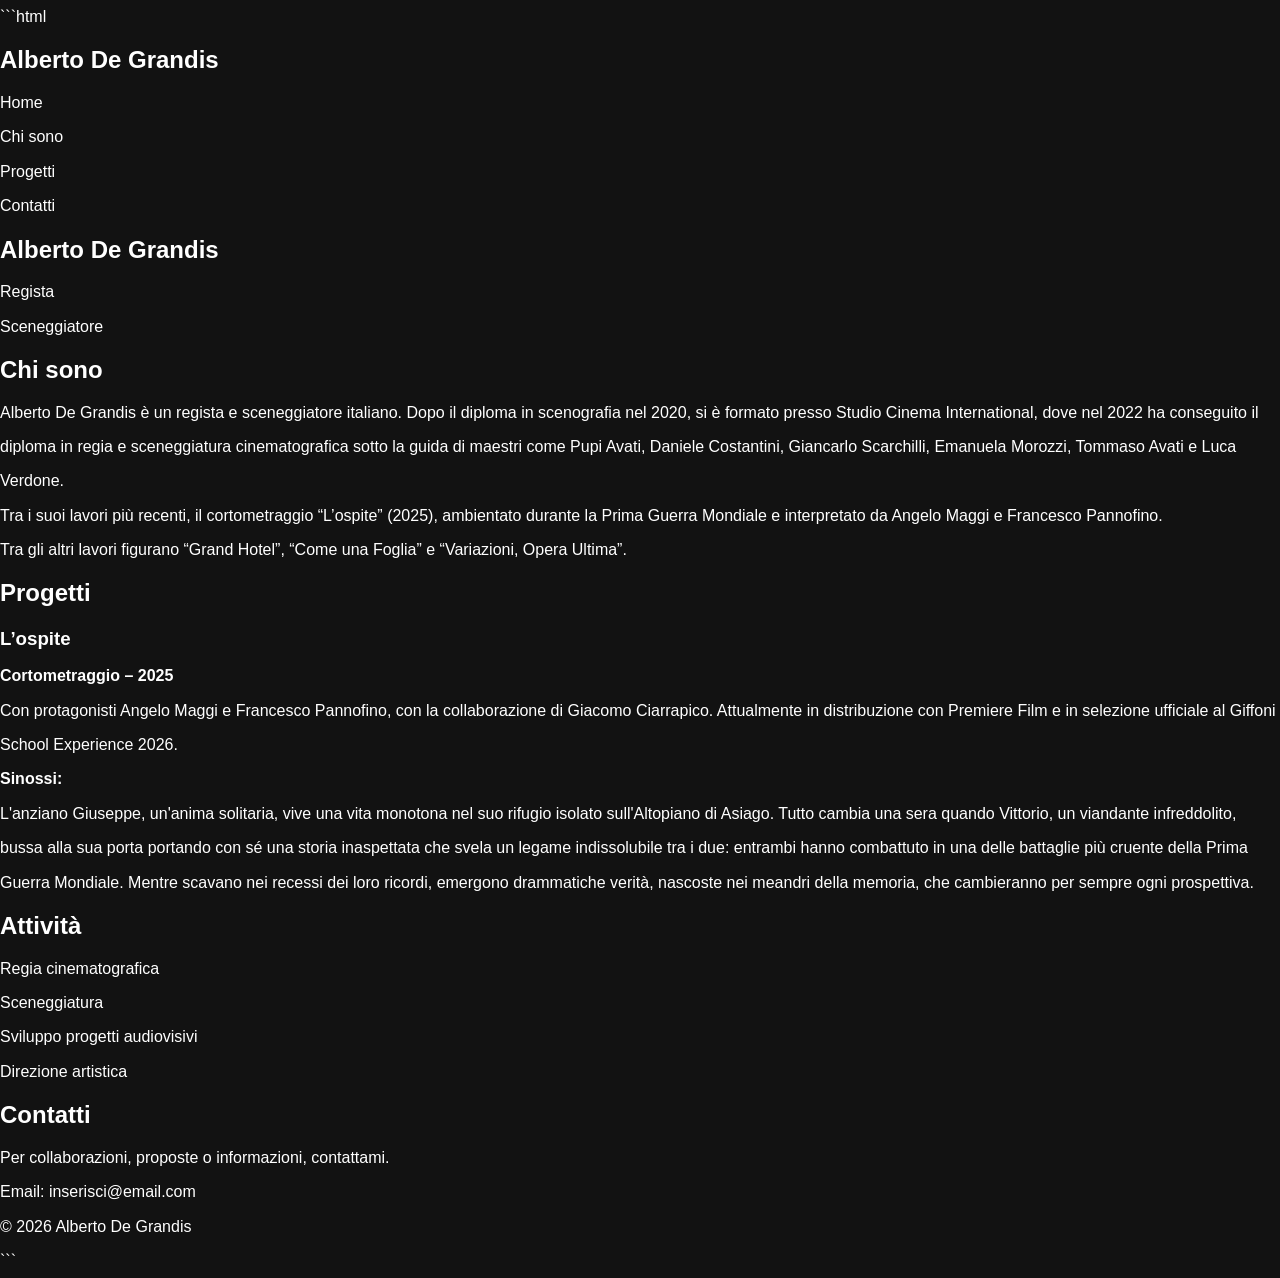
==== index.html @ 8399cfb0 "primo edit di index" ====
```html
<!DOCTYPE html>
<html lang="it">
<head>
  <meta charset="UTF-8">
  <meta name="viewport" content="width=device-width, initial-scale=1.0">
  <title>Alberto De Grandis | Regista e Sceneggiatore</title>

  <link rel="stylesheet" href="assets/css/style.css">
</head>

<body>

  <!-- HEADER -->
  <header>
    <nav>
      <h2>Alberto De Grandis</h2>
      <ul>
        <li><a href="#home">Home</a></li>
        <li><a href="#about">Chi sono</a></li>
        <li><a href="#projects">Progetti</a></li>
        <li><a href="#contact">Contatti</a></li>
      </ul>
    </nav>
  </header>

  <!-- HERO -->
  <section id="home">
    <h1>Alberto De Grandis</h1>
    <p>Regista</p>
    <p>Sceneggiatore</p>
  </section>

  <!-- ABOUT -->
  <section id="about">
    <h2>Chi sono</h2>

    <p>
      Alberto De Grandis è un regista e sceneggiatore italiano. Dopo il diploma in scenografia nel 2020,
      si è formato presso Studio Cinema International, dove nel 2022 ha conseguito il diploma in regia e
      sceneggiatura cinematografica sotto la guida di maestri come Pupi Avati, Daniele Costantini,
      Giancarlo Scarchilli, Emanuela Morozzi, Tommaso Avati e Luca Verdone.
    </p>

    <p>
      Tra i suoi lavori più recenti, il cortometraggio “L’ospite” (2025), ambientato durante la Prima
      Guerra Mondiale e interpretato da Angelo Maggi e Francesco Pannofino.
    </p>

    <p>
      Tra gli altri lavori figurano “Grand Hotel”, “Come una Foglia” e “Variazioni, Opera Ultima”.
    </p>
  </section>

  <!-- PROGETTI -->
  <section id="projects">
    <h2>Progetti</h2>

    <div class="project">
      <h3>L’ospite</h3>
      <p><strong>Cortometraggio – 2025</strong></p>

      <p>
        Con protagonisti Angelo Maggi e Francesco Pannofino, con la collaborazione di Giacomo Ciarrapico.
        Attualmente in distribuzione con Premiere Film e in selezione ufficiale al Giffoni School Experience 2026.
      </p>

      <p>
        <strong>Sinossi:</strong><br>
        L'anziano Giuseppe, un'anima solitaria, vive una vita monotona nel suo rifugio isolato
        sull'Altopiano di Asiago. Tutto cambia una sera quando Vittorio, un viandante infreddolito,
        bussa alla sua porta portando con sé una storia inaspettata che svela un legame indissolubile
        tra i due: entrambi hanno combattuto in una delle battaglie più cruente della Prima Guerra Mondiale.
        Mentre scavano nei recessi dei loro ricordi, emergono drammatiche verità, nascoste nei meandri
        della memoria, che cambieranno per sempre ogni prospettiva.
      </p>
    </div>

  </section>

  <!-- ATTIVITÀ -->
  <section id="services">
    <h2>Attività</h2>

    <ul>
      <li>Regia cinematografica</li>
      <li>Sceneggiatura</li>
      <li>Sviluppo progetti audiovisivi</li>
      <li>Direzione artistica</li>
    </ul>
  </section>

  <!-- CONTATTI -->
  <section id="contact">
    <h2>Contatti</h2>

    <p>
      Per collaborazioni, proposte o informazioni, contattami.
    </p>

    <p>Email: inserisci@email.com</p>
  </section>

  <!-- FOOTER -->
  <footer>
    <p>© 2026 Alberto De Grandis</p>
  </footer>

</body>
</html>
```
---- assets/css/style.css ----
/*-----------------------------------*\
  #style.css
\*-----------------------------------*/

/**
 * copyright 2022 codewithsadee
 */





/*-----------------------------------*\
  #CUSTOM PROPERTY
\*-----------------------------------*/

:root {

  /**
   * colors
   */

  --smokey-black: hsl(0, 0%, 7%);
  --eerie-black: hsl(0, 0%, 9%);
  --radical-red: hsl(346, 100%, 58%);
  --white_a9: hsla(0, 0%, 100%, 0.09);
  --white_a15: hsla(0, 0%, 100%, 0.15);
  --white_a25: hsla(0, 0%, 100%, 0.25);
  --white_a50: hsla(0, 0%, 100%, 0.5);
  --white_a70: hsla(0, 0%, 100%, 0.7);
  --white_a75: hsla(0, 0%, 100%, 0.75);
  --white_a80: hsla(0, 0%, 100%, 0.8);
  --jet-1: hsl(0, 0%, 20%);
  --jet-2: hsl(0, 0%, 16%);
  --white: hsl(0, 0%, 100%);
  --black: hsl(0, 0%, 0%);

  /**
   * gradient color
   */

  --gradient-1: linear-gradient(180deg, transparent, var(--smokey-black));
  --gradient-2: linear-gradient(180deg,var(--smokey-black) 25%,hsla(0, 0%, 0%, 0.6) 80%);

  /**
   * typography
   */

  --ff-recoleta: "Recoleta", serif;
  --ff-gordita: "Gordita", sans-serif;
  
  --fs-1: 6rem;
  --fs-2: 5rem;
  --fs-3: 3.8rem;
  --fs-4: 2.8rem;
  --fs-5: 2.6rem;
  --fs-6: 2.2rem;
  --fs-7: 2rem;
  --fs-8: 1.8rem;
  --fs-9: 1.5rem;
  --fs-10: 1.4rem;
  --fs-11: 1.2rem;
  
  --fw-300: 300;
  --fw-400: 400;
  --fw-500: 500;

  /**
   * spacing
   */

  --section-padding: 60px;

  /**
   * shadow
   */

  --shadow: 0 12px 30px -10px hsla(0, 0%, 14%, 0.1);

  /**
   * border radius
   */

  --radius-circle: 50%;
  --radius-5: 5px;
  --radius-25: 25px;

  /**
   * transition
   */

  --transition-1: 0.25s ease;
  --transition-2: 0.5s ease;
  --transition-3: 1s ease;
  --cubic-in: cubic-bezier(0.51, 0.03, 0.64, 0.28);
  --cubic-out: cubic-bezier(0.33, 0.85, 0.4, 0.96);

}





/*-----------------------------------*\
  #RESET
\*-----------------------------------*/

*,
*::before,
*::after {
  margin: 0;
  padding: 0;
  box-sizing: border-box;
}

/* Fix navbar overflow on small screens - START */
html, body {
  width: 100%;
  overflow-x: hidden;
  margin: 0;
  padding: 0;
}
/* Fix navbar overflow on small screens - END */

li { list-style: none; }

a,
img,
span,
button,
ion-icon { display: block; }

a {
  color: inherit;
  text-decoration: none;
}

img { height: auto; }

button {
  background: none;
  border: none;
  font: inherit;
  cursor: pointer;
}

ion-icon { pointer-events: none; }

address { font-style: normal; }

html {
  font-family: var(--ff-gordita);
  font-size: 10px;
  scroll-behavior: smooth;
}

body {
  background-color: var(--smokey-black);
  color: var(--white);
  font-size: 1.6rem;
  font-weight: var(--fw-400);
  line-height: 2.15;
  overflow-x: hidden;
}

body.active { overflow: hidden; }

:focus-visible { outline-offset: 4px; }

::-webkit-scrollbar { width: 5px; }

::-webkit-scrollbar-track { background-color: var(--white); }

::-webkit-scrollbar-thumb { background-color: var(--jet-2); }





/*-----------------------------------*\
  #REUSED STYLE
\*-----------------------------------*/

.container { padding-inline: 15px; }

.shape { display: none; }

.section { padding-block: var(--section-padding); }

.h1,
.h2,
.h3,
.h4,
.h5,
.h6 {
  font-family: var(--ff-recoleta);
  line-height: 1.2;
}

.h1 {
  font-size: var(--fs-1);
  font-weight: var(--fw-400);
}

.h2,
.h3,
.h4,
.h5,
.h6 { font-weight: var(--fw-300); }

.h2 { font-size: var(--fs-2); }

.h3 { font-size: var(--fs-3); }

.h4 { font-size: var(--fs-4); }

.h5 { font-size: var(--fs-5); }

.h6 { font-size: var(--fs-6); }

.img-holder {
  aspect-ratio: var(--width) / var(--height);
  background-color: var(--jet-1);
  overflow: hidden;
}

.has-before {
  position: relative;
  z-index: 1;
}

.has-before::before {
  content: "";
  position: absolute;
}

.img-holder.has-before::before {
  bottom: 0;
  left: 0;
  width: 100%;
  height: 50%;
  background-image: var(--gradient-1);
}

.img-cover {
  width: 100%;
  height: 100%;
  object-fit: cover;
}

.btn-icon {
  background-color: var(--bg-color, var(--white));
  border-radius: var(--border-radius, var(--radius-circle));
  display: grid;
  place-content: center;
  transition: var(--transition-2);
}

.btn-icon path { transition: var(--transition-2); }

.btn-icon:is(:hover, :focus-visible) {
  background-color: var(--hover-bg-color, var(--white));
}

.btn-icon:is(:hover, :focus-visible) path {
  stroke: var(--hover-text-color, var(--black));
}

.section-subtitle {
  color: var(--white_a25);
  font-size: var(--fs-7);
  text-transform: uppercase;
  letter-spacing: 3.5px;
}

[data-reveal] {
  transform: translateY(50px);
  opacity: 0;
  transition: var(--transition-3);
}

[data-reveal="left"] { transform: translate(-50px, 0); }

[data-reveal="right"] { transform: translate(50px, 0); }

[data-reveal].revealed {
  transform: translate(0, 0);
  opacity: 1;
}





/*-----------------------------------*\
  #LOADING
\*-----------------------------------*/

.loading {
  position: fixed;
  top: 0;
  left: 0;
  width: 100vw;
  height: 100vh;
  background-color: var(--white);
  z-index: 5;
  transform-origin: bottom;
  transition: 0.5s var(--cubic-in);
  transition-delay: 0.5s;
}

.loading.loaded {
  transform: scaleY(0);
  pointer-events: none;
}

.loading > * {
  position: absolute;
  top: 50%;
  left: 50%;
  transform: translate(-50%, -50%);
  transition: var(--transition-2);
}

.loading.loaded > * { opacity: 0; }

.loading .circle { animation: rotate360 1.5s linear infinite; }

@keyframes rotate360 {
  0% { transform: translate(-50%, -50%) rotate(0); }
  100% { transform: translate(-50%, -50%) rotate(1turn); }
}





/*-----------------------------------*\
  #HEADER
\*-----------------------------------*/

.header {
  position: fixed;
  top: 0;
  left: 0;
  width: 100%;
  padding-block: 18px;
  transition: var(--transition-2);
  z-index: 4;
}

.header.active {
  background-color: var(--eerie-black);
  padding-block: 12px;
  box-shadow: var(--shadow);
}

.header .container,
.navbar-top {
  display: flex;
  justify-content: space-between;
  align-items: center;
}

.navbar {
  position: fixed;
  top: 0;
  right: -280px;
  background-color: var(--eerie-black);
  height: 100vh;
  max-width: 280px;
  width: 100%;
  padding: 25px;
  overflow-y: auto;
  z-index: 2;
  transition: 0.25s var(--cubic-out);
  visibility: hidden;
}

.navbar.active {
  visibility: visible;
  transform: translateX(-280px);
  transition-duration: 0.5s;
}

.navbar-top .logo .img { width: 130px; }

.nav-close-btn {
  width: 25px;
  height: 25px;
}

.nav-close-btn .span {
  background-color: var(--white_a80);
  width: 25px;
  height: 3px;
  border-radius: 5px;
  transition: var(--transition-1);
}

.nav-close-btn .one { transform: rotate(45deg) translate(2px, 2px); }

.nav-close-btn .two { transform: rotate(-45deg); }

.nav-close-btn:is(:hover, :focus-visible) .span { background-color: var(--radical-red); }

.navbar-list {
  text-align: center;
  padding-block: 40px;
}

.navbar-link {
  font-size: var(--fs-7);
  font-weight: var(--fw-400);
  padding-block: 2px;
  text-transform: capitalize;
  transition: var(--transition-1);
}

.navbar-link:is(:hover, :focus-visible) { color: var(--radical-red); }

.login-btn {
  display: flex;
  justify-content: center;
  align-items: center;
  gap: 15px;
  width: 100%;
  background-color: var(--radical-red);
  color: var(--white);
  padding: 8px 30px;
  border-radius: var(--radius-5);
  margin-block-end: 50px;
}

.login-btn .span { font-weight: var(--fw-500); }

.navbar-title {
  font-size: var(--fs-8);
  font-weight: var(--fw-500);
  line-height: 1;
  margin-block-end: 15px;
}

.navbar-text {
  color: var(--white_a75);
  font-weight: var(--fw-300);
  line-height: 1.6;
  margin-block-end: 15px;
}

.navbar .contact-link {
  color: var(--radical-red);
  font-size: var(--fs-6);
  font-weight: var(--fw-400);
}

.navbar .contact-link:is(:hover, :focus-visible) { text-decoration: underline; }

.overlay {
  position: fixed;
  inset: 0;
  background-color: var(--black);
  z-index: 1;
  transition: var(--transition-1);
  opacity: 0;
  pointer-events: none;
}

.overlay.active {
  opacity: 0.75;
  pointer-events: all;
}





/*-----------------------------------*\
  #HERO
\*-----------------------------------*/

.hero {
  padding-block-start: 120px;
  text-align: center;
}

.hero-banner {
  max-width: 150px;
  margin-inline: auto;
  margin-block-end: 20px;
}

.hero .wrapper {
  position: relative;
  text-align: left;
  height: 1.2em;
  margin-block: 10px 25px;
}

.hero .wrapper .strong {
  position: absolute;
  top: 0;
  left: 50%;
  transform: translateX(-50%);
  width: 300px;
  font-weight: inherit;
  display: flex;
}

.hero-text {
  font-size: var(--fs-10);
  font-weight: var(--fw-300);
  text-transform: uppercase;
  letter-spacing: 5px;
}

.hero .wrapper .space { padding: 0.1em; }

.hero .wrapper :is(.in, .out) {
  opacity: 0;
  transform: scaleY(0);
}

.hero .strong.active .out {
  opacity: 1;
  transform: scaleY(1);
  animation: textWave 0.2s ease reverse forwards;
}

.hero .wrapper .in { animation: textWave 0.2s ease forwards; }

@keyframes textWave {
  0% {
    opacity: 0;
    transform: scaleY(0);
  }
  100% {
    opacity: 1;
    transform: scaleY(1);
  }
}





/*-----------------------------------*\
  #GALLERY
\*-----------------------------------*/

.gallery-list {
  display: grid;
  gap: 30px;
}

.gallery-item,
.gallery-card { position: relative; }

.gallery-card :is(.card-content, .btn-icon) {
  position: absolute;
  z-index: 1;
}

.gallery-card .card-content {
  bottom: 0;
  left: 0;
  width: 100%;
  padding: 30px 12px;
}

.gallery-card .card-tag {
  color: var(--white_a70);
  font-size: var(--fs-9);
  font-weight: var(--fw-300);
}

.gallery-card .card-title {
  font-weight: var(--fw-400);
  max-width: max-content;
  margin-block-end: 2px;
}

.gallery-card .card-title:is(:hover, :focus-visible) { text-decoration: underline; }

.gallery-card .btn-icon {
  top: 0;
  right: 0;
  width: 50px;
  height: 50px;
  --border-radius: 0 0 0 var(--radius-25);
}

.gallery-card .btn-icon img {
  width: 25px;
  transform: rotate(-45deg);
}

.gallery-card .btn-icon:is(:hover, :focus-visible) {
  border-bottom-left-radius: var(--radius-5);
}

.gallery-card { animation: changeCard 10s linear infinite; }

.gallery-item .gallery-card:last-child {
  position: absolute;
  top: 0;
  left: 0;
  width: 100%;
  opacity: 0;
  visibility: hidden;
  animation-delay: 5s;
}

@keyframes changeCard {
  0%,
  55%,
  100% {
    opacity: 0;
    visibility: hidden;
  }

  5%,
  50% {
    opacity: 1;
    visibility: visible;
  }
}

.gallery-item:is(:hover, :focus-within) .gallery-card { animation-play-state: paused; }

.gallery .scroll-down {
  width: 60px;
  height: 60px;
  display: grid;
  place-content: center;
  margin-inline: auto;
  margin-block-start: 55px;
  border: 1px solid var(--white_a15);
  border-radius: var(--radius-circle);
  transition: var(--transition-2);
  animation: scrollDown 2.5s linear infinite alternate;
}

.gallery .scroll-down img { width: 22px; }

.gallery .scroll-down:is(:hover, :focus-visible) {
  background-color: var(--radical-red);
  border-color: var(--radical-red);
}

@keyframes scrollDown {
  0% { transform: translateY(-12px); }
  100% { transform: translateY(12px); }
}





/*-----------------------------------*\
  #CATEGORY
\*-----------------------------------*/

.category {
  --section-padding: 40px;
  border-block: 1px solid var(--white_a9);
}

.category-list {
  display: flex;
  justify-content: center;
  align-items: center;
  flex-wrap: wrap;
  gap: 35px 10px;
}

.category-item { max-width: calc(50% - 5px); }

.category-card .card-title {
  color: var(--white_a25);
  margin-block-end: 10px;
  text-align: center;
  transition: var(--transition-2);
}

.category-card:is(:hover, :focus-visible) .card-title { color: var(--white); }





/*-----------------------------------*\
  #ABOUT
\*-----------------------------------*/

.about .container {
  display: grid;
  gap: 45px;
}

.about .wrapper,
.about-banner { padding-inline-start: 45px; }

.about .section-title { margin-block-end: 35px; }

.about .section-text {
  font-size: var(--fs-6);
  color: var(--white_a70);
  font-weight: var(--fw-300);
  line-height: 1.7;
  margin-block-end: 35px;
}

.about .wrapper::before {
  top: 10px;
  left: 0;
  background-image: url("../images/about-quote.svg");
  background-repeat: no-repeat;
  background-size: contain;
  width: 20px;
  height: 20px;
}

.about .section-text .em {
  color: var(--white);
  font-weight: var(--fw-400);
  text-decoration: underline;
}

.about-banner { position: relative; }

.about .shape-1 {
  display: block;
  position: absolute;
  bottom: 10%;
  left: 0;
  z-index: 1;
  width: 100px;
}





/*-----------------------------------*\
  #SERVICES
\*-----------------------------------*/

.service { padding-inline: 15px; }

.service .section-subtitle {
  padding-inline: 10px;
  margin-block-end: 55px;
}

.service-card .img { display: none; }

.service-list > li:not(:last-child) { border-block-start: 1px solid var(--white_a9); }

.service-list > li:last-child { border-block: 1px solid var(--white_a9); }

.service-card { padding: 30px 10px; }

.service-card .card-subtitle {
  color: var(--white_a50);
  font-size: var(--fs-7);
  font-weight: var(--fw-300);
  line-height: 1.5;
  margin-block: 10px 25px;
}

.service-card .btn-icon {
  width: 55px;
  height: 55px;
  border: 1px solid var(--white);
  --bg-color: transparent;
  --hover-bg-color: var(--white);
  --hover-text-color: var(--black);
}

.service-card .btn-icon svg { width: 25px; }





/*-----------------------------------*\
  #PORTFOLIO
\*-----------------------------------*/

.portfolio { padding-block-end: 100px; }

.portfolio .section-title { margin-block-end: 60px; }

.portfolio-card {
  position: relative;
  margin-block-end: 50px;
}

.portfolio-card :is(.card-content, .btn-icon) {
  position: absolute;
  z-index: 1;
}

.portfolio-card .card-content {
  bottom: 0;
  left: 0;
  width: 100%;
  padding: 20px 15px;
}

.portfolio-card .card-tag {
  color: var(--white_a70);
  font-weight: var(--fw-300);
}

.portfolio-card .btn-icon {
  top: 20px;
  right: 20px;
  width: 45px;
  height: 45px;

  --hover-bg-color: var(--radical-red);
  --hover-text-color: var(--white);
}

.portfolio-card .btn-icon svg { width: 20px; }

.portfolio-card .card-title:is(:hover, :focus) { text-decoration: underline; }





/*-----------------------------------*\
  #FOOTER
\*-----------------------------------*/

.footer { position: relative; }

.footer .abs-img { display: none; }

.footer-top {
  padding-block: 100px 140px;
  border-block-start: 1px solid var(--white_a9);
  text-align: center;
  z-index: 1;
}

.footer-top .section-title {
  margin-block: 20px 90px;
  line-height: normal;
}

.footer .btn-icon {
  width: 60px;
  height: 60px;
  margin-inline: auto;
  --hover-bg-color: var(--radical-red);
}

.footer .btn-icon img { width: 30px; }

.footer-bg {
  position: absolute;
  bottom: 0;
  left: 0;
  width: 100%;
  height: 60%;
  z-index: -1;
}

.footer-bg::before {
  inset: 0;
  background-image: var(--gradient-2);
}

.footer-bg .img-cover { object-position: top; }

.footer-bottom .logo {
  margin-inline: auto;
  max-width: max-content;
  margin-block-end: 20px;
}

.social-list {
  display: flex;
  justify-content: center;
  gap: 10px;
}

.social-link { font-weight: var(--fw-500); }

.social-link:is(:hover, :focus-visible) { text-decoration: underline; }

.copyright,
.social-list { padding-block-end: 15px; }

.copyright {
  font-weight: var(--fw-300);
  letter-spacing: 0.5px;
  text-align: center;
}





/*-----------------------------------*\
  #BACK TO TOP
\*-----------------------------------*/

.back-top-btn {
  position: fixed;
  bottom: 30px;
  right: -70px;
  width: 70px;
  height: 70px;
  border: 1px dashed currentColor;
  color: var(--radical-red);
  font-size: var(--fs-11);
  border-radius: var(--radius-circle);
  display: grid;
  place-items: center;
  visibility: hidden;
  transition: var(--transition-2);
  z-index: 3;
}

.back-top-btn.show {
  transform: translateX(-100px);
  visibility: visible;
}

.back-top-btn:hover { color: var(--white); }





/*-----------------------------------*\
  #CUSTOM CURSOR
\*-----------------------------------*/

.cursor { display: none; }





/*-----------------------------------*\
  #MEDIA QUERIES
\*-----------------------------------*/

/**
 * responsive for large than 575px screen
 */

@media (min-width: 575px) {

  /**
   * CUSTOM PROPERTY
   */

  :root {

    /**
     * spacing
     */

    --section-padding: 80px;

  }



  /**
   * REUSED STYLE
   */

  .container {
    max-width: 540px;
    width: 100%;
    margin-inline: auto;
  }

  :is(.header, .gallery, .category, .portfolio) .container { max-width: unset; }



  /**
   * HEADER
   */

  .navbar {
    max-width: 500px;
    right: -500px;
  }

  .navbar.active { transform: translateX(-500px); }



  /**
   * GALLERY
   */

  .gallery-list {
    grid-template-columns: 1fr 1fr;
    column-gap: 25px;
  }

  .gallery-card .btn-icon {
    transform-origin: top right;
    transform: scale(0);
  }

  .gallery-card:is(:hover, :focus-within) .btn-icon { transform: scale(1); }

  .gallery-card :is(.card-title, .card-tag) {
    transform: translateY(10px);
    opacity: 0;
    transition: var(--transition-2);
  }

  .gallery-card .card-tag { transition-delay: 0.1s; }

  .gallery-card:is(:hover, :focus-within) :is(.card-title, .card-tag) {
    transform: translateY(0);
    opacity: 1;
  }

  .gallery [data-reveal] {
    transform: translateY(0);
    opacity: 1;
  }

  

  /**
   * CATEGORY
   */

  .category-item { max-width: 235px; }



  /**
   * PORTFOLIO
   */

  .portfolio-list {
    display: flex;
    column-gap: 30px;
  }



  /**
   * FOOTER
   */

  .footer-bottom { padding-block-end: 40px; }

  .footer-bottom .container {
    display: grid;
    grid-template-columns: repeat(3, 1fr);
    align-items: center;
  }

  .footer-bottom .logo { margin: 0; }

  .copyright,
  .social-list { padding-block-end: 0; }

  .social-list {
    order: 1;
    justify-content: flex-end;
  }

}





/**
 * responsive for large than 768px screen
 */

@media (min-width: 768px) {

  /**
   * CUSTOM PROPERTY
   */

  :root {

    /**
     * typography
     */

    --fs-3: 4.5rem;

  }



  /**
   * REUSED STYLE
   */

  .container { max-width: 720px; }



  /**
   * ABOUT
   */

  .about-banner {
    max-width: 500px;
    margin-inline: auto;
  }



  /**
   * SERVICE
   */

  .service-card {
    display: flex;
    justify-content: space-between;
    align-items: center;
  }

  .service-card .card-subtitle { margin-block-end: 15px; }

}





/**
 * responsive for large than 992px screen
 */

@media (min-width: 992px) {

  /**
   * CUSTOM PROPERTY
   */

  :root {

    /**
     * typography
     */

    --fs-1: 8rem;

  }



  /**
   * REUSED STYLE
   */

  .section { position: relative; }

  .container { max-width: 960px; }

  .shape {
    display: block;
    position: absolute;
  }



  /**
   * HEADER
   */

  .header { padding-block: 30px; }

  .navbar {
    padding: 40px;
    padding-block-end: 10px;
  }

  .navbar-link { --fs-7: 2.4rem; }

  .navbar-title { --fs-8: 2.2rem; }

  .navbar-text {
    font-size: 1.9rem;
    margin-block-end: 30px;
  }



  /**
   * HERO
   */

  .hero { padding-block-start: 150px; }

  .hero .container {
    position: relative;
    z-index: 1;
  }

  .hero-title { text-align: left; }

  .hero .wrapper {
    --fs-2: 8rem;
    margin-block: -5px 10px;
  }

  .hero-banner {
    position: absolute;
    top: 50%;
    right: 0;
    transform: translateY(-50%);
    max-width: 200px;
    z-index: -1;
  }

  .hero .shape { display: none; }



  /**
   * GALLERY
   */

  .gallery { padding-block-end: 140px; }

  .gallery-list { grid-template-columns: repeat(4, 1fr); }

  .gallery-item:nth-child(even) { margin-block-start: 100px; }

  .gallery .scroll-down {
    width: 85px;
    height: 85px;
    margin-block-start: 100px;
  }

  .gallery .scroll-down img { width: 26px; }

  .gallery .shape {
    left: 5%;
    bottom: 15%;
  }



  /**
   * CATEGORY
   */

  .category { --section-padding: 60px; }

  .category-card { position: relative; }

  .category-card .card-banner {
    position: absolute;
    bottom: 100%;
    left: 50%;
    transform: translate(-50%, -20px);
    width: 200px;
    opacity: 0;
    visibility: hidden;
    transition: var(--transition-2);
  }

  .category-card:is(:hover, :focus-visible) .card-banner {
    transform: translate(-50%, 0);
    visibility: visible;
    opacity: 1;
  }

  .category-card .card-title { --fs-4: 5.5rem; }

  .category-item { min-width: max-content; }

  .category-list {
    row-gap: 0;
    justify-content: flex-start;
  }



  /**
   * ABOUT
   */

  .about .container {
    grid-template-columns: 0.9fr 1fr;
    align-items: flex-start;
    gap: 80px;
  }

  .about-content { order: 1; }

  .about-banner .shape-2 {
    width: 100%;
    bottom: -20px;
    left: 0;
    animation: moving 8s linear infinite;
  }

  @keyframes moving {
    0%,
    100% { transform: translateY(0); }

    50% { transform: translateY(30px); }
  }

  .about .shape-3 {
    bottom: 0;
    right: 0;
  }



  /**
   * SERVICE
   */

  .service-card { position: relative; }

  .service-card .img {
    display: block;
    position: absolute;
    top: 50%;
    left: 50%;
    transform: translate(-50%, -50%);
    width: 200px;
    opacity: 0;
    visibility: hidden;
    transition: var(--transition-1);
    z-index: -1;
  }

  .service-card:is(:hover, :focus-within) .img {
    opacity: 1;
    visibility: visible;
  }



  /**
   * PORTFOLIO
   */

  .portfolio {
    padding-block-end: 150px;
    margin-block-end: 60px;
  }

  .portfolio .shape {
    bottom: 0;
    right: 0;
  }



  /**
   * FOOTER
   */

  .footer .shape {
    top: 25%;
    left: 0;
  }

  .footer .abs-img {
    display: block;
    position: absolute;
    max-width: max-content;
    z-index: -1;
  }

  .footer .abs-img-1 {
    width: 9%;
    top: 12%;
    left: 10%;
  }

  .footer .abs-img-2 {
    width: 14%;
    top: 15%;
    right: 0;
  }

  .footer .abs-img-3 {
    width: 16%;
    left: 0;
    bottom: 10%;
  }

  .footer .abs-img-4 {
    width: 9%;
    right: 15%;
    bottom: 10%;
  }



  /**
   * CUSTOM CURSOR
   */

  .cursor {
    display: block;
    position: fixed;
    top: 0;
    left: 0;
    width: 75px;
    height: 75px;
    background-color: var(--white);
    mix-blend-mode: exclusion;
    border-radius: var(--radius-circle);
    transform: translate(-50%, -50%) scale(0.35);
    transition: transform 0.35s;
    pointer-events: none;
    z-index: 6;
  }

  .cursor.hovered { transform: translate(-50%, -50%) scale(1.2); }

  .cursor.disabled { transform: translate(-50%, -50%) scale(0); }

}





/**
 * responsive for large than 1200px screen
 */

@media (min-width: 1200px) {

  /**
   * CUSTOM PROPERTY
   */

  :root {

    /**
     * typography
     */

    --fs-1: 10rem;
    --fs-2: 9rem;
    --fs-3: 6.8rem;
    --fs-4: 3.6rem;
    --fs-6: 2.8rem;

  }



  /**
   * REUSED STYLE
   */

  .container { max-width: 1140px; }



  /**
   * HEADER
   */

  .header .container { padding-inline: 35px; }



  /**
   * HERO
   */

  .hero { padding-block: 170px 150px; }

  .hero .container { max-width: 1250px; }

  .hero .wrapper {
    --fs-2: 10rem;
    margin-block: -10px 15px;
  }

  .hero .wrapper .strong { left: 40%; }

  .hero-text {
    --fs-10: 2rem;
    font-weight: var(--fw-400);
    letter-spacing: 8px;
  }

  .hero-banner { max-width: 290px; }

  .hero .shape {
    display: block;
    top: 60%;
    left: 0;
  }



  /**
   * GALLERY
   */

  .gallery-list { gap: 50px; }

  .gallery-card .card-title { font-weight: var(--fw-300); }



  /**
   * CATEGORY
   */

  .category-list { column-gap: 15px; }

  .category-card .card-title { --fs-4: 7rem; }



  /**
   * ABOUT
   */

  .about .container { gap: 120px; }

  .about .shape-1 { width: max-content; }

  .about .section-title { margin-block-end: 70px; }

  .about .wrapper { padding-inline-start: 80px; }

  .about .wrapper::before {
    width: 35px;
    height: 30px;
  }

  .about .section-text {
    --fs-6: 3.2rem;
    margin-block-end: 50px;
  }



  /**
   * SERVICE
   */

  .service-card { padding-block: 50px; }

  .service-card .card-subtitle { --fs-7: 2.4rem; }

  .service-card .img { width: max-content; }

  .service-card .btn-icon {
    width: 95px;
    height: 95px;
  }

  .service-card .btn-icon svg { width: 40px; }



  /**
   * PORTFOLIO
   */

  .portfolio-list { column-gap: 90px; }

  .portfolio-card { margin-block-end: 100px; }

  .portfolio-card .card-content { padding-inline: 50px; }

  .portfolio-card .btn-icon {
    width: 60px;
    height: 60px;
    top: auto;
    bottom: 45px;
    right: 50px;
    opacity: 0;
    transition: var(--transition-2);
  }

  .portfolio-card .btn-icon svg { width: 25px; }

  .portfolio-card:is(:hover, :focus-within) .btn-icon { opacity: 1; }



  /**
   * FOOTER
   */

  .footer-top { padding-block: 300px; }

  .footer-top .section-title {
    --fs-2: 8rem;
    margin-block-start: 50px;
  }

  .footer .btn-icon {
    width: 90px;
    height: 90px;
  }

  .footer .btn-icon img { width: 45px; }

}





/**
 * responsive for large than 1400px screen
 */

@media (min-width: 1400px) {

  /**
   * CUSTOM PROPERTY
   */

  :root {

    /**
     * typography
     */

    --fs-1: 13rem;
    --fs-2: 10rem;
    --fs-3: 8rem;

  }



  /**
   * REUSED STYLE
   */

  .container { max-width: 1320px; }

  :is(.header, .gallery, .category, .portfolio) .container { max-width: 1580px; }



  /**
   * HEADER
   */

  .header .container { padding-inline: 60px; }



  /**
   * HERO
   */

  .hero .container { max-width: 1500px; }

  .hero-content { margin-inline-end: 400px; }

  .hero .wrapper { --fs-2: 13rem; }

  .hero-text { --fs-10: 2.4rem; }

  .hero-banner { max-width: max-content; }



  /**
   * CATEGORY
   */

  .category .container { padding-inline: 40px; }

  .category-card .card-title { --fs-4: 8rem; }



  /**
   * ABOUT
   */

  .about { padding-block: 180px 120px; }



  /**
   * SERVICE
   */

  .service { padding-inline: 70px; }

  .service-card { padding-block: 65px; }



  /**
   * PORTFOLIO
   */

  .portfolio .container { padding-inline: 45px; }



  /**
   * FOOTER
   */

  .footer-top .container { max-width: 1200px; }

}
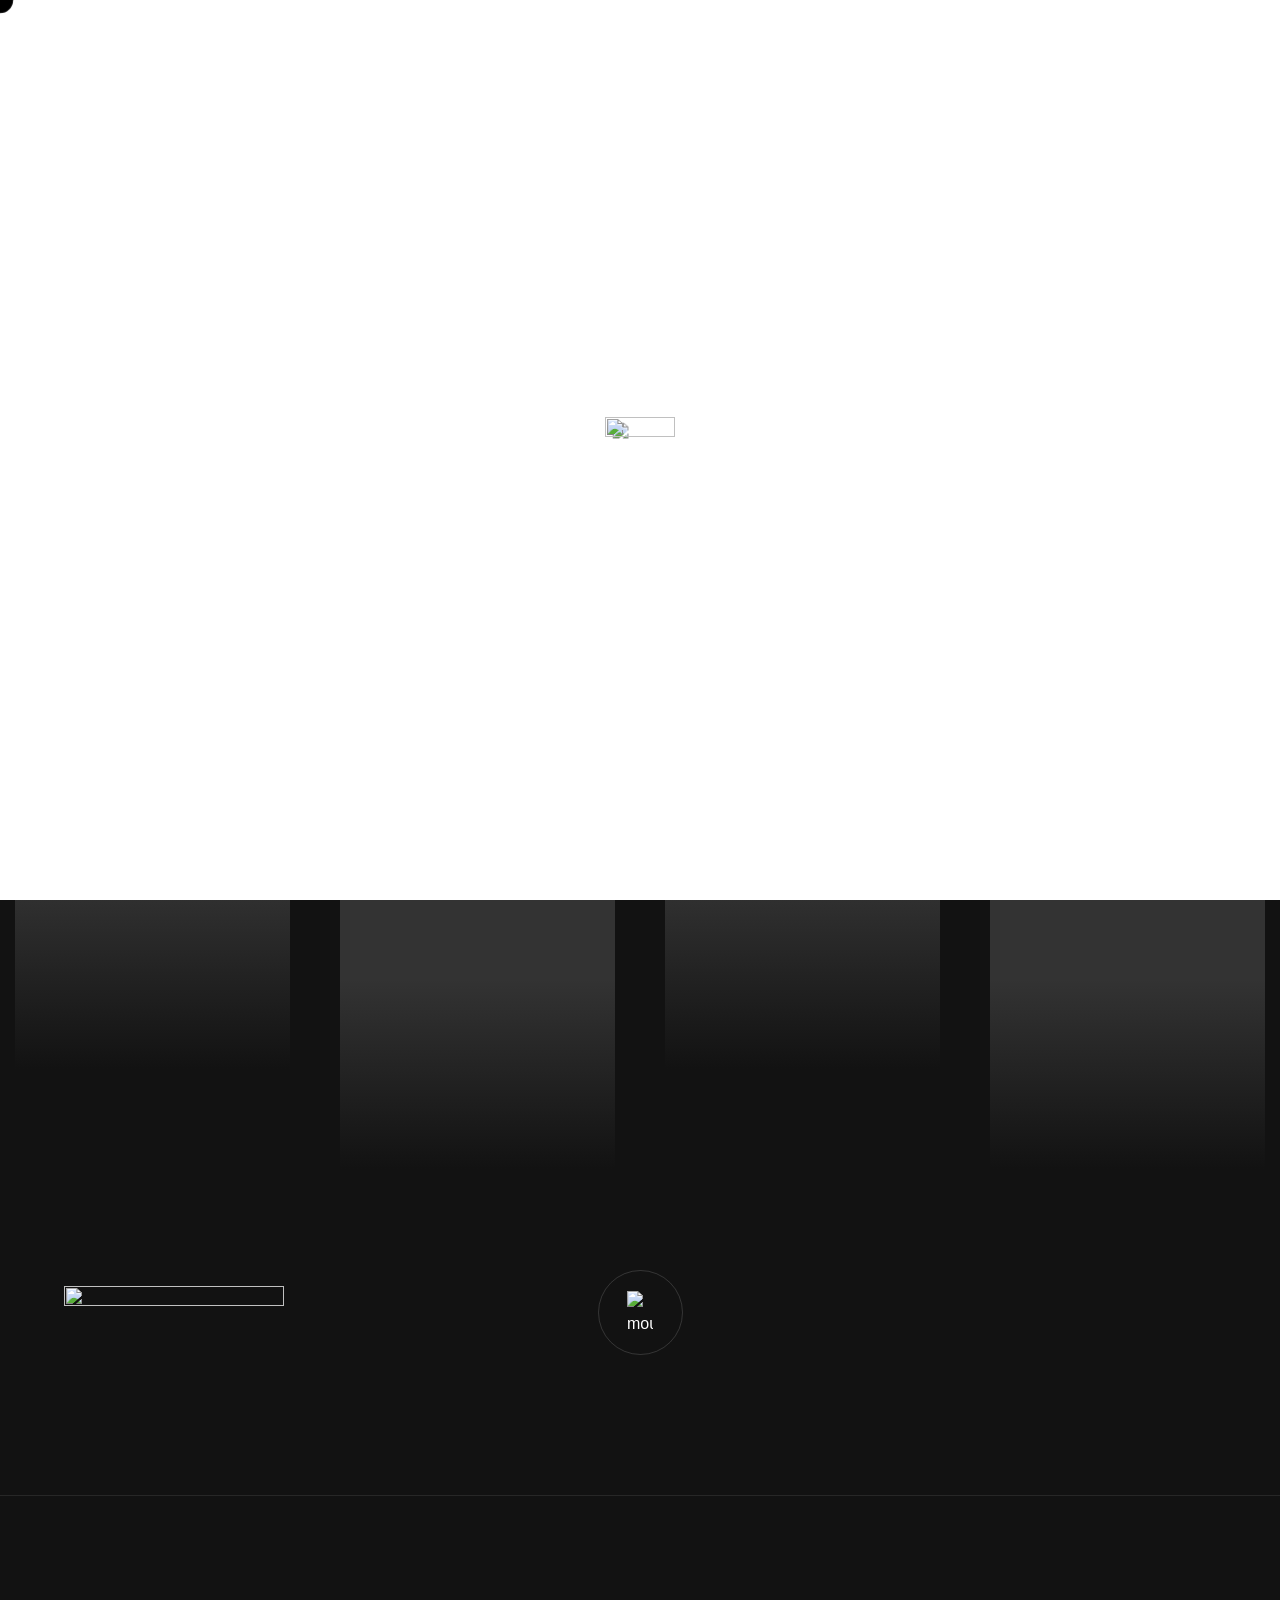
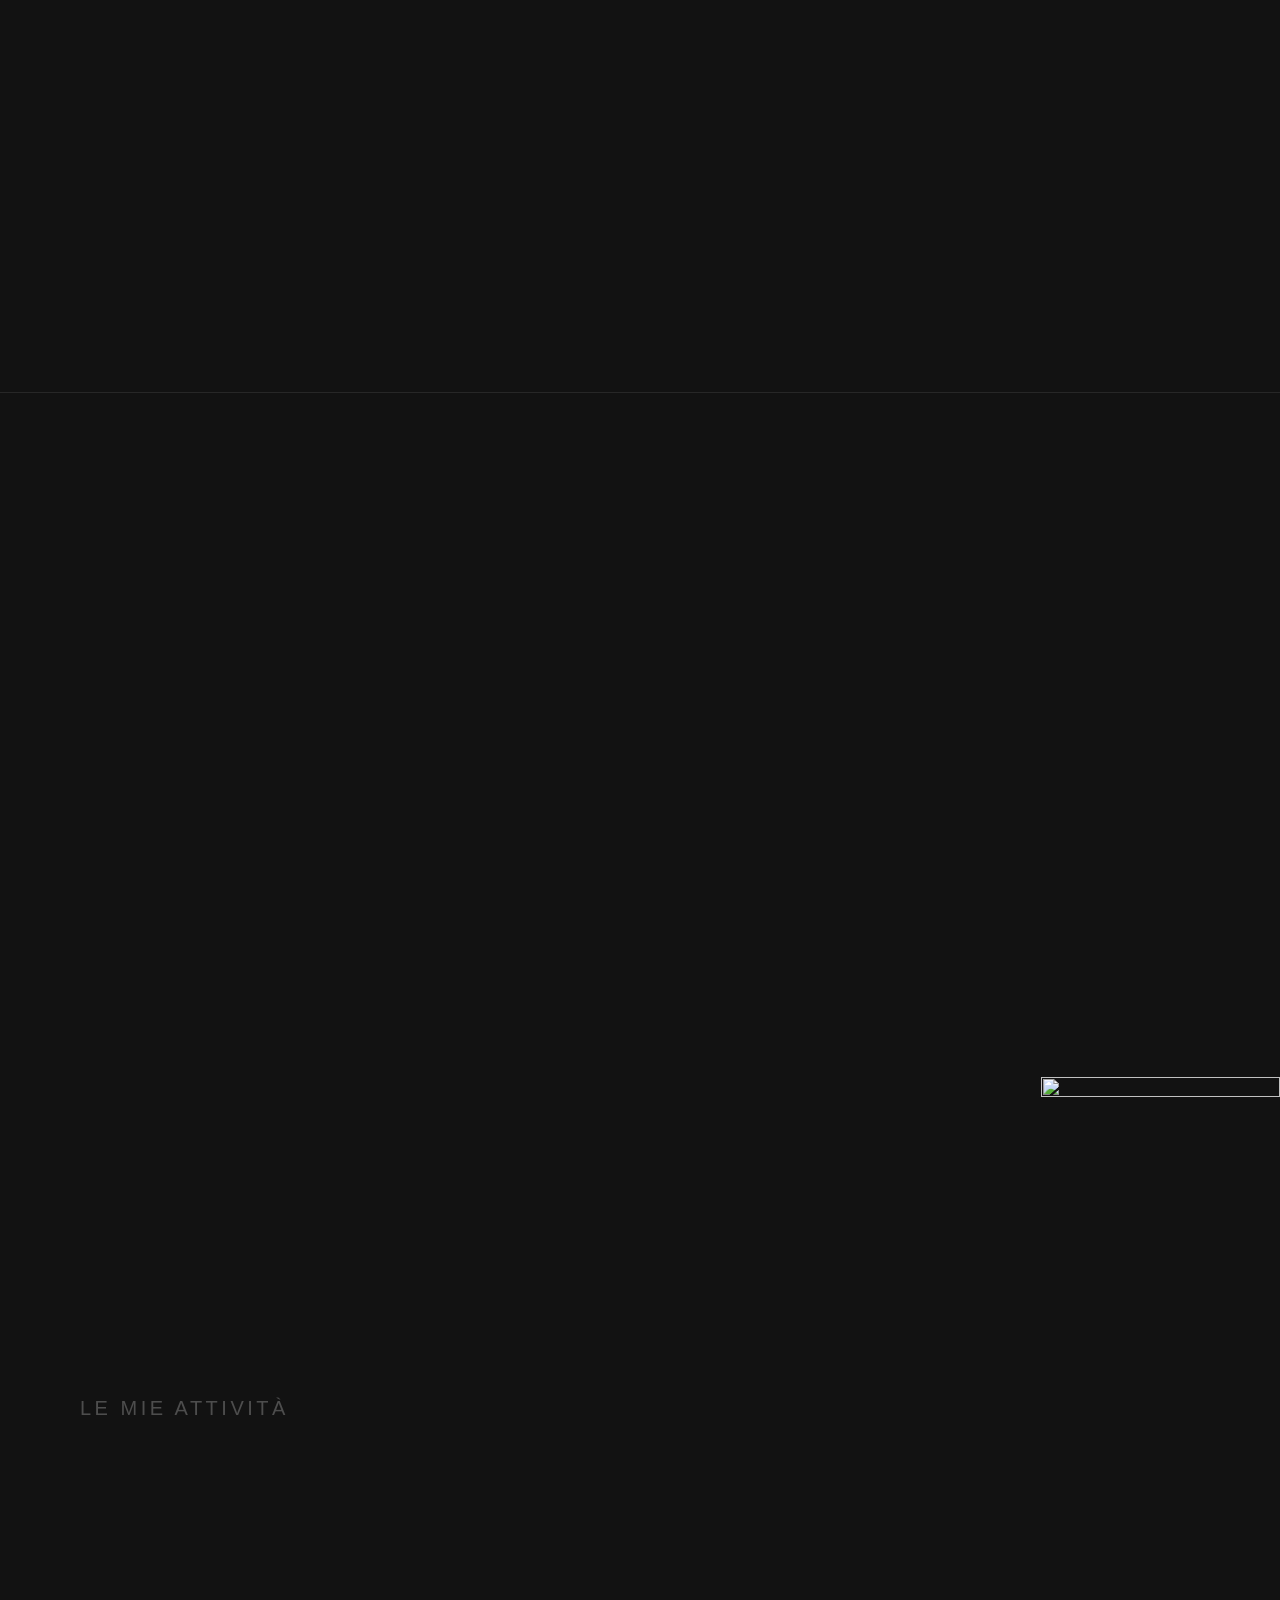
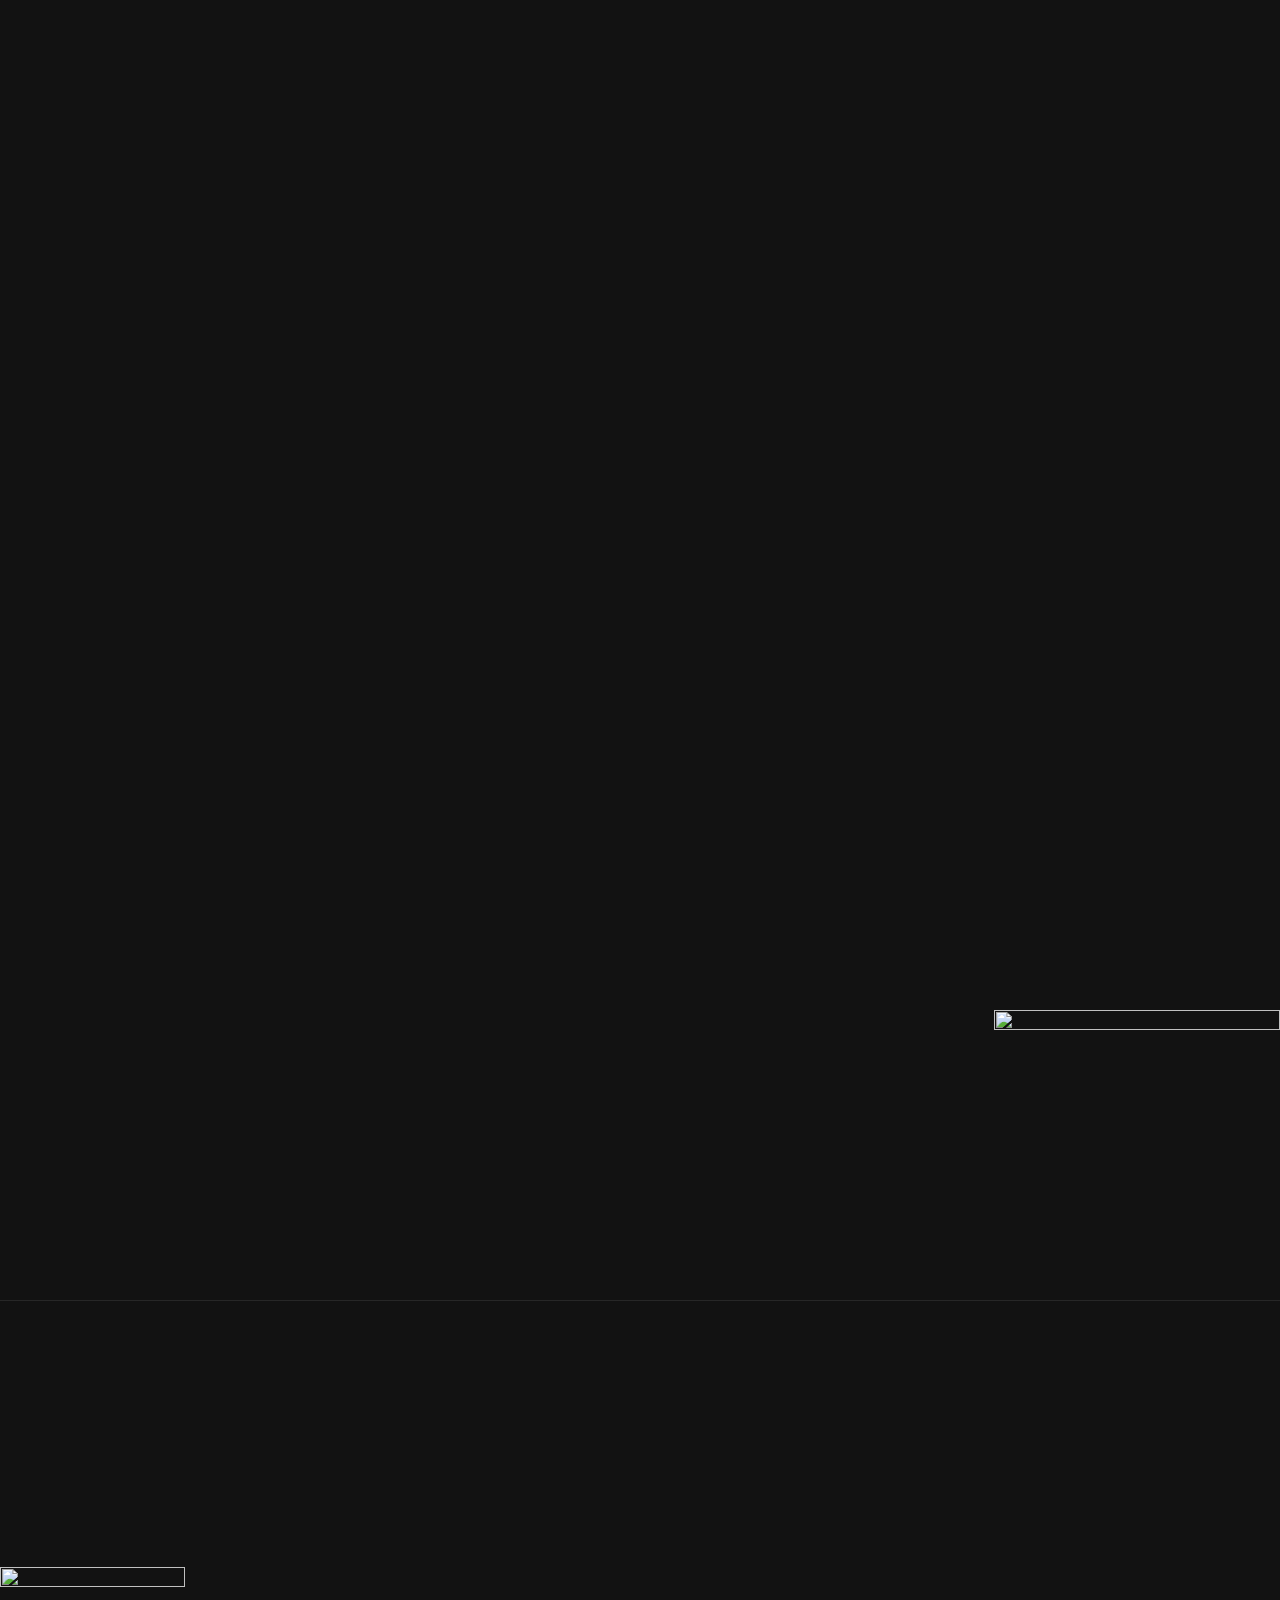
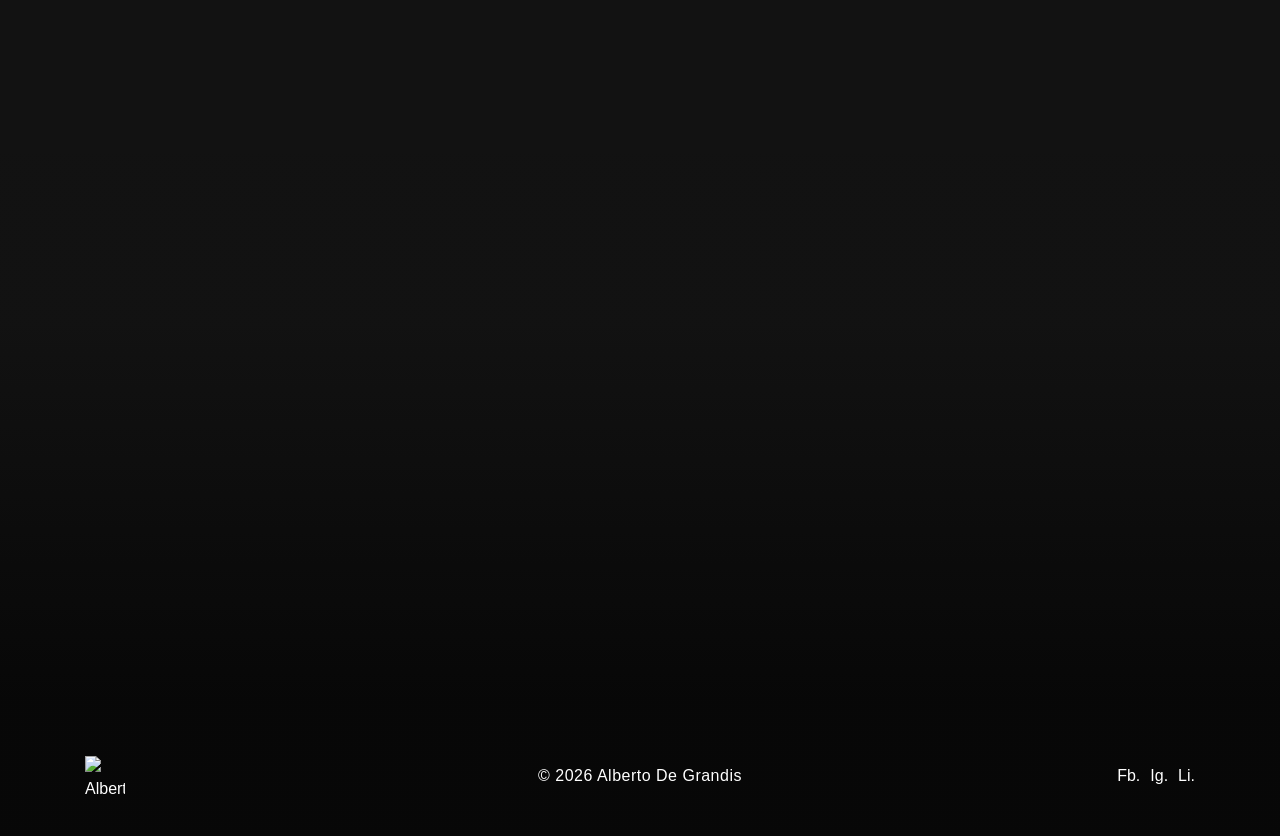
==== commit 080ac6e1: "primo edit di index" ====
--- a/index.html
+++ b/index.html
@@ -1,111 +1,923 @@
-```html
 <!DOCTYPE html>
 <html lang="it">
+
 <head>
   <meta charset="UTF-8">
+  <meta http-equiv="X-UA-Compatible" content="IE=edge">
   <meta name="viewport" content="width=device-width, initial-scale=1.0">
-  <title>Alberto De Grandis | Regista e Sceneggiatore</title>
-
-  <link rel="stylesheet" href="assets/css/style.css">
+
+  <!-- 
+    - primary meta tags
+  -->
+  <title>Alberto De Grandis</title>
+  <meta name="title" content="Alberto De Grandis">
+  <meta name="description" content="Regista e Sceneggiatore italiano.">
+
+  <!-- 
+    - favicon
+  -->
+  <link rel="shortcut icon" href="./favicon.svg" type="image/svg+xml">
+
+  <!-- 
+    - custom css link
+  -->
+  <link rel="stylesheet" href="./assets/css/style.css">
+
+  <!-- 
+    - custom font link
+  -->
+  <link rel="stylesheet" href="./assets/font/font.css">
+
+  <!-- 
+    - preload images
+  -->
+  <link rel="preload" as="image" href="./assets/images/loading.svg">
+  <link rel="preload" as="image" href="./assets/images/loading-circle.svg">
+
 </head>
 
-<body>
-
-  <!-- HEADER -->
-  <header>
-    <nav>
-      <h2>Alberto De Grandis</h2>
-      <ul>
-        <li><a href="#home">Home</a></li>
-        <li><a href="#about">Chi sono</a></li>
-        <li><a href="#projects">Progetti</a></li>
-        <li><a href="#contact">Contatti</a></li>
-      </ul>
-    </nav>
+<body class="active" id="top">
+
+  <!-- 
+    -#PRELOADING
+  -->
+
+  <div class="loading" data-loading>
+    <img src="./assets/images/loading.svg" width="55" height="55" alt="loading" class="img">
+    <img src="./assets/images/loading-circle.svg" width="70" height="70" alt="" class="circle">
+  </div>
+
+
+
+
+
+  <!-- 
+    - #HEADER
+  -->
+
+  <header class="header" data-header>
+    <div class="container">
+
+      <a href="#" class="logo">
+        <img src="./assets/images/logo.svg" width="40" height="40" alt="Alberto De Grandis home">
+      </a>
+
+      <button class="nav-open-btn" aria-label="open menu" data-nav-toggler>
+        <img src="./assets/images/menu.svg" width="17" height="17" alt="menu icon">
+      </button>
+
+      <nav class="navbar" data-navbar>
+
+        <div class="navbar-top">
+          <a href="#" class="logo">
+            <img src="./assets/images/nav-logo.svg" width="140" height="40" alt="Alberto De Grandis home" class="img">
+          </a>
+
+          <button class="nav-close-btn" aria-label="close menu" data-nav-toggler>
+            <span class="span one"></span>
+            <span class="span two"></span>
+          </button>
+        </div>
+
+        <ul class="navbar-list">
+
+          <li class="navbar-item">
+            <a href="#home" class="navbar-link" data-nav-link>Home</a>
+          </li>
+
+          <li class="navbar-item">
+            <a href="#gallery" class="navbar-link" data-nav-link>Filmografia</a>
+          </li>
+
+          <li class="navbar-item">
+            <a href="#about" class="navbar-link" data-nav-link>Chi sono</a>
+          </li>
+
+          <li class="navbar-item">
+            <a href="#services" class="navbar-link" data-nav-link>Attività</a>
+          </li>
+
+          <li class="navbar-item">
+            <a href="#portfolio" class="navbar-link" data-nav-link>Progetti</a>
+          </li>
+
+          <li class="navbar-item">
+            <a href="#contact" class="navbar-link" data-nav-link>Contatti</a>
+          </li>
+
+        </ul>
+
+        <p class="navbar-title">Contatti</p>
+
+        <address class="navbar-text">
+          Roma, Italia
+        </address>
+
+        <p class="navbar-text">
+          Per collaborazioni
+          <a href="mailto:info@albertodegrandis.it" class="contact-link">info@albertodegrandis.it</a>
+        </p>
+
+      </nav>
+
+      <div class="overlay" data-nav-toggler data-overlay></div>
+
+    </div>
   </header>
 
-  <!-- HERO -->
-  <section id="home">
-    <h1>Alberto De Grandis</h1>
-    <p>Regista</p>
-    <p>Sceneggiatore</p>
-  </section>
-
-  <!-- ABOUT -->
-  <section id="about">
-    <h2>Chi sono</h2>
-
-    <p>
-      Alberto De Grandis è un regista e sceneggiatore italiano. Dopo il diploma in scenografia nel 2020,
-      si è formato presso Studio Cinema International, dove nel 2022 ha conseguito il diploma in regia e
-      sceneggiatura cinematografica sotto la guida di maestri come Pupi Avati, Daniele Costantini,
-      Giancarlo Scarchilli, Emanuela Morozzi, Tommaso Avati e Luca Verdone.
-    </p>
-
-    <p>
-      Tra i suoi lavori più recenti, il cortometraggio “L’ospite” (2025), ambientato durante la Prima
-      Guerra Mondiale e interpretato da Angelo Maggi e Francesco Pannofino.
-    </p>
-
-    <p>
-      Tra gli altri lavori figurano “Grand Hotel”, “Come una Foglia” e “Variazioni, Opera Ultima”.
-    </p>
-  </section>
-
-  <!-- PROGETTI -->
-  <section id="projects">
-    <h2>Progetti</h2>
-
-    <div class="project">
-      <h3>L’ospite</h3>
-      <p><strong>Cortometraggio – 2025</strong></p>
-
-      <p>
-        Con protagonisti Angelo Maggi e Francesco Pannofino, con la collaborazione di Giacomo Ciarrapico.
-        Attualmente in distribuzione con Premiere Film e in selezione ufficiale al Giffoni School Experience 2026.
-      </p>
-
-      <p>
-        <strong>Sinossi:</strong><br>
-        L'anziano Giuseppe, un'anima solitaria, vive una vita monotona nel suo rifugio isolato
-        sull'Altopiano di Asiago. Tutto cambia una sera quando Vittorio, un viandante infreddolito,
-        bussa alla sua porta portando con sé una storia inaspettata che svela un legame indissolubile
-        tra i due: entrambi hanno combattuto in una delle battaglie più cruente della Prima Guerra Mondiale.
-        Mentre scavano nei recessi dei loro ricordi, emergono drammatiche verità, nascoste nei meandri
-        della memoria, che cambieranno per sempre ogni prospettiva.
-      </p>
+
+
+
+
+  <main>
+    <article>
+
+      <!-- 
+        - #HERO
+      -->
+
+      <section class="section hero" id="home" aria-label="home">
+        <div class="container">
+
+          <img src="./assets/images/hero-banner.png" width="322" height="322" alt="" class="hero-banner">
+
+          <div class="hero-content">
+
+            <h1 class="h1 hero-title">Alberto De Grandis</h1>
+
+            <div class="wrapper h2">
+              <strong class="strong" data-letter-effect>Regista</strong>
+              <strong class="strong" data-letter-effect>Sceneggiatore</strong>
+              <strong class="strong" data-letter-effect>Storyteller</strong>
+            </div>
+
+            <p class="hero-text">Diploma in Regia e Sceneggiatura – 2022</p>
+
+          </div>
+
+        </div>
+
+        <img src="./assets/images/hero-shape.svg" width="211" height="189" alt="" class="shape">
+
+      </section>
+
+
+
+
+
+      <!-- 
+        - #GALLERY
+      -->
+
+      <section class="section gallery" id="gallery">
+        <div class="container">
+
+          <ul class="gallery-list">
+
+            <li class="gallery-item" data-reveal>
+
+              <div class="gallery-card">
+
+                <figure class="card-banner img-holder has-before" style="--width: 450; --height: 625;">
+                  <img src="./assets/images/gallery-1.jpg" width="450" height="625" loading="lazy" alt="L'ospite"
+                    class="img-cover">
+                </figure>
+
+                <div class="card-content">
+                  <h3 class="h6">
+                    <a href="#" class="card-title">L'ospite</a>
+                  </h3>
+
+                  <span class="card-tag">Cortometraggio, Guerra</span>
+                </div>
+
+                <a href="#" class="btn-icon">
+                  <img src="./assets/images/arrow-forward.svg" width="43" height="20" loading="lazy"
+                    alt="arrow-forward icon">
+                </a>
+
+              </div>
+
+              <div class="gallery-card">
+
+                <figure class="card-banner img-holder has-before" style="--width: 450; --height: 625;">
+                  <img src="./assets/images/gallery-2.jpg" width="450" height="625" loading="lazy"
+                    alt="Grand Hotel" class="img-cover">
+                </figure>
+
+                <div class="card-content">
+                  <h3 class="h6">
+                    <a href="#" class="card-title">Grand Hotel</a>
+                  </h3>
+
+                  <span class="card-tag">Cortometraggio</span>
+                </div>
+
+                <a href="#" class="btn-icon">
+                  <img src="./assets/images/arrow-forward.svg" width="43" height="20" loading="lazy"
+                    alt="arrow-forward icon">
+                </a>
+
+              </div>
+
+            </li>
+
+            <li class="gallery-item" data-reveal>
+
+              <div class="gallery-card">
+
+                <figure class="card-banner img-holder has-before" style="--width: 450; --height: 625;">
+                  <img src="./assets/images/gallery-3.jpg" width="450" height="625" loading="lazy" alt="Come una Foglia"
+                    class="img-cover">
+                </figure>
+
+                <div class="card-content">
+                  <h3 class="h6">
+                    <a href="#" class="card-title">Come una Foglia</a>
+                  </h3>
+
+                  <span class="card-tag">Cortometraggio</span>
+                </div>
+
+                <a href="#" class="btn-icon">
+                  <img src="./assets/images/arrow-forward.svg" width="43" height="20" loading="lazy"
+                    alt="arrow-forward icon">
+                </a>
+
+              </div>
+
+              <div class="gallery-card">
+
+                <figure class="card-banner img-holder has-before" style="--width: 450; --height: 625;">
+                  <img src="./assets/images/gallery-4.jpg" width="450" height="625" loading="lazy" alt="Variazioni, Opera Ultima"
+                    class="img-cover">
+                </figure>
+
+                <div class="card-content">
+                  <h3 class="h6">
+                    <a href="#" class="card-title">Variazioni, Opera Ultima</a>
+                  </h3>
+
+                  <span class="card-tag">Cortometraggio</span>
+                </div>
+
+                <a href="#" class="btn-icon">
+                  <img src="./assets/images/arrow-forward.svg" width="43" height="20" loading="lazy"
+                    alt="arrow-forward icon">
+                </a>
+
+              </div>
+
+            </li>
+
+            <li class="gallery-item" data-reveal>
+
+              <div class="gallery-card">
+
+                <figure class="card-banner img-holder has-before" style="--width: 450; --height: 625;">
+                  <img src="./assets/images/gallery-5.jpg" width="450" height="625" loading="lazy" alt="Regia"
+                    class="img-cover">
+                </figure>
+
+                <div class="card-content">
+                  <h3 class="h6">
+                    <a href="#" class="card-title">Regia</a>
+                  </h3>
+
+                  <span class="card-tag">Direzione</span>
+                </div>
+
+                <a href="#" class="btn-icon">
+                  <img src="./assets/images/arrow-forward.svg" width="43" height="20" loading="lazy"
+                    alt="arrow-forward icon">
+                </a>
+
+              </div>
+
+              <div class="gallery-card">
+
+                <figure class="card-banner img-holder has-before" style="--width: 450; --height: 625;">
+                  <img src="./assets/images/gallery-6.jpg" width="450" height="625" loading="lazy" alt="Sceneggiatura"
+                    class="img-cover">
+                </figure>
+
+                <div class="card-content">
+                  <h3 class="h6">
+                    <a href="#" class="card-title">Sceneggiatura</a>
+                  </h3>
+
+                  <span class="card-tag">Scrittura</span>
+                </div>
+
+                <a href="#" class="btn-icon">
+                  <img src="./assets/images/arrow-forward.svg" width="43" height="20" loading="lazy"
+                    alt="arrow-forward icon">
+                </a>
+
+              </div>
+
+            </li>
+
+            <li class="gallery-item" data-reveal>
+
+              <div class="gallery-card">
+
+                <figure class="card-banner img-holder has-before" style="--width: 450; --height: 625;">
+                  <img src="./assets/images/gallery-7.jpg" width="450" height="625" loading="lazy"
+                    alt="Prima Guerra Mondiale" class="img-cover">
+                </figure>
+
+                <div class="card-content">
+                  <h3 class="h6">
+                    <a href="#" class="card-title">Prima Guerra Mondiale</a>
+                  </h3>
+
+                  <span class="card-tag">Storia, Guerra</span>
+                </div>
+
+                <a href="#" class="btn-icon">
+                  <img src="./assets/images/arrow-forward.svg" width="43" height="20" loading="lazy"
+                    alt="arrow-forward icon">
+                </a>
+
+              </div>
+
+              <div class="gallery-card">
+
+                <figure class="card-banner img-holder has-before" style="--width: 450; --height: 625;">
+                  <img src="./assets/images/gallery-8.jpg" width="450" height="625" loading="lazy"
+                    alt="Giffoni Film Festival" class="img-cover">
+                </figure>
+
+                <div class="card-content">
+                  <h3 class="h6">
+                    <a href="#" class="card-title">Giffoni School Experience</a>
+                  </h3>
+
+                  <span class="card-tag">Festival, Selezione Ufficiale</span>
+                </div>
+
+                <a href="#" class="btn-icon">
+                  <img src="./assets/images/arrow-forward.svg" width="43" height="20" loading="lazy"
+                    alt="arrow-forward icon">
+                </a>
+
+              </div>
+
+            </li>
+
+          </ul>
+
+          <a href="#service" class="scroll-down">
+            <img src="./assets/images/scroll-down.svg" width="40" height="66" loading="lazy" alt="mouse scroll">
+          </a>
+
+          <img src="./assets/images/gallery-shape.svg" width="220" height="78" loading="lazy" alt="" class="shape">
+
+        </div>
+      </section>
+
+
+
+
+
+      <!-- 
+        - #CATEGORY
+      -->
+
+      <section class="section category" aria-label="photography category">
+        <div class="container">
+
+          <ul class="category-list">
+
+            <li class="category-item" data-reveal>
+              <a href="#" class="category-card">
+                <h3 class="h4 card-title">Dramma,</h3>
+                <figure class="card-banner img-holder" style="--width: 600; --height: 690;">
+                  <img src="./assets/images/category-1.jpg" width="600" height="690" loading="lazy" alt="Dramma"
+                    class="img-cover">
+                </figure>
+              </a>
+            </li>
+
+            <li class="category-item" data-reveal>
+              <a href="#" class="category-card">
+                <h3 class="h4 card-title">Guerra,</h3>
+                <figure class="card-banner img-holder" style="--width: 600; --height: 690;">
+                  <img src="./assets/images/category-2.jpg" width="600" height="690" loading="lazy" alt="Guerra"
+                    class="img-cover">
+                </figure>
+              </a>
+            </li>
+
+            <li class="category-item" data-reveal>
+              <a href="#" class="category-card">
+                <h3 class="h4 card-title">Storia,</h3>
+                <figure class="card-banner img-holder" style="--width: 600; --height: 690;">
+                  <img src="./assets/images/category-3.jpg" width="600" height="690" loading="lazy" alt="Storia"
+                    class="img-cover">
+                </figure>
+              </a>
+            </li>
+
+            <li class="category-item" data-reveal>
+              <a href="#" class="category-card">
+                <h3 class="h4 card-title">Memoria,</h3>
+                <figure class="card-banner img-holder" style="--width: 600; --height: 690;">
+                  <img src="./assets/images/category-4.jpg" width="600" height="690" loading="lazy" alt="Memoria"
+                    class="img-cover">
+                </figure>
+              </a>
+            </li>
+
+            <li class="category-item" data-reveal>
+              <a href="#" class="category-card">
+                <h3 class="h4 card-title">Cortometraggio,</h3>
+                <figure class="card-banner img-holder" style="--width: 600; --height: 690;">
+                  <img src="./assets/images/category-5.jpg" width="600" height="690" loading="lazy" alt="Cortometraggio"
+                    class="img-cover">
+                </figure>
+              </a>
+            </li>
+
+            <li class="category-item" data-reveal>
+              <a href="#" class="category-card">
+                <h3 class="h4 card-title">Regia,</h3>
+                <figure class="card-banner img-holder" style="--width: 600; --height: 690;">
+                  <img src="./assets/images/category-6.jpg" width="600" height="690" loading="lazy" alt="Regia"
+                    class="img-cover">
+                </figure>
+              </a>
+            </li>
+
+            <li class="category-item" data-reveal>
+              <a href="#" class="category-card">
+                <h3 class="h4 card-title">Sceneggiatura,</h3>
+                <figure class="card-banner img-holder" style="--width: 600; --height: 690;">
+                  <img src="./assets/images/category-7.jpg" width="600" height="690" loading="lazy" alt="Sceneggiatura"
+                    class="img-cover">
+                </figure>
+              </a>
+            </li>
+
+            <li class="category-item" data-reveal>
+              <a href="#" class="category-card">
+                <h3 class="h4 card-title">Distribuzione,</h3>
+                <figure class="card-banner img-holder" style="--width: 600; --height: 690;">
+                  <img src="./assets/images/category-8.jpg" width="600" height="690" loading="lazy" alt="Distribuzione"
+                    class="img-cover">
+                </figure>
+              </a>
+            </li>
+
+            <li class="category-item" data-reveal>
+              <a href="#" class="category-card">
+                <h3 class="h4 card-title">Festival,</h3>
+                <figure class="card-banner img-holder" style="--width: 600; --height: 690;">
+                  <img src="./assets/images/category-9.jpg" width="600" height="690" loading="lazy" alt="Festival"
+                    class="img-cover">
+                </figure>
+              </a>
+            </li>
+
+            <li class="category-item" data-reveal>
+              <a href="#" class="category-card">
+                <h3 class="h4 card-title">Recitazione,</h3>
+                <figure class="card-banner img-holder" style="--width: 600; --height: 690;">
+                  <img src="./assets/images/category-10.jpg" width="600" height="690" loading="lazy" alt="Recitazione"
+                    class="img-cover">
+                </figure>
+              </a>
+            </li>
+
+            <li class="category-item" data-reveal>
+              <a href="#" class="category-card">
+                <h3 class="h4 card-title">Produzione,</h3>
+                <figure class="card-banner img-holder" style="--width: 600; --height: 690;">
+                  <img src="./assets/images/category-11.jpg" width="600" height="690" loading="lazy" alt="Produzione"
+                    class="img-cover">
+                </figure>
+              </a>
+            </li>
+
+            <li class="category-item" data-reveal>
+              <a href="#" class="category-card">
+                <h3 class="h4 card-title">Prima Guerra Mondiale.</h3>
+                <figure class="card-banner img-holder" style="--width: 600; --height: 690;">
+                  <img src="./assets/images/category-2.jpg" width="600" height="690" loading="lazy" alt="Prima Guerra Mondiale"
+                    class="img-cover">
+                </figure>
+              </a>
+            </li>
+
+          </ul>
+
+        </div>
+      </section>
+
+
+
+
+
+      <!-- 
+        - #ABOUT
+      -->
+
+      <section class="section about" id="about" aria-label="about me">
+        <div class="container">
+
+          <div class="about-content">
+
+            <h2 class="h2 section-title" data-reveal="right">
+              Hi. I’m <br>
+              Alberto De Grandis
+            </h2>
+
+            <div class="wrapper has-before" data-reveal="right">
+
+              <p class="section-text">
+                Un appassionato
+                <em class="em">regista e sceneggiatore</em>
+                che lavora nel cinema italiano
+                <em class="em">dal 2020.</em>
+                I’m ready to give you my best.
+              </p>
+
+              <img src="./assets/images/signature.png" width="151" height="92" loading="lazy" alt="firma"
+                class="img">
+
+            </div>
+
+          </div>
+
+          <figure class="about-banner" data-reveal="left">
+
+            <div class="img-holder has-before" style="--width: 512; --height: 684;">
+              <img src="./assets/images/about-banner.jpg" width="512" height="684" loading="lazy" alt="Alberto De Grandis"
+                class="img-cover">
+            </div>
+
+            <img src="./assets/images/about-shape-1.png" width="178" height="178" loading="lazy" alt=""
+              class="shape shape-1">
+
+            <img src="./assets/images/about-shape-2.svg" width="659" height="653" loading="lazy" alt=""
+              class="shape shape-2">
+
+          </figure>
+
+          <img src="./assets/images/about-shape-3.svg" width="239" height="232" loading="lazy" alt=""
+            class="shape shape-3">
+
+        </div>
+      </section>
+
+
+
+
+
+      <!-- 
+        - #SERVICE
+      -->
+
+      <section class="section service" id="service" aria-labelledby="service-lable">
+
+        <p class="section-subtitle container" id="service-lable">Le mie attività</p>
+
+        <ul class="service-list">
+
+          <li data-reveal>
+            <div class="service-card container">
+
+              <img src="./assets/images/service-1.jpg" width="340" height="380" loading="lazy" alt="Regia Cinematografica"
+                class="img">
+
+              <div>
+                <h3 class="h3 card-title">Regia Cinematografica</h3>
+
+                <p class="card-subtitle">
+                  Direzione artistica e visione narrativa.
+                </p>
+              </div>
+
+              <a href="#" class="btn-icon" aria-label="Scopri di più">
+                <svg xmlns="http://www.w3.org/2000/svg" width="43" height="20" viewBox="0 0 43 20" fill="none">
+                  <path d="M0 10H41" stroke="white" stroke-width="2" />
+                  <path d="M33 1L41.9 10.2727L33 19" stroke="white" stroke-width="2" />
+                </svg>
+              </a>
+
+            </div>
+          </li>
+
+          <li data-reveal>
+            <div class="service-card container">
+
+              <img src="./assets/images/service-2.jpg" width="340" height="380" loading="lazy" alt="Sceneggiatura"
+                class="img">
+
+              <div>
+                <h3 class="h3 card-title">Sceneggiatura</h3>
+
+                <p class="card-subtitle">
+                  Scrittura e sviluppo di storie originali.
+                </p>
+              </div>
+
+              <a href="#" class="btn-icon" aria-label="Scopri di più">
+                <svg xmlns="http://www.w3.org/2000/svg" width="43" height="20" viewBox="0 0 43 20" fill="none">
+                  <path d="M0 10H41" stroke="white" stroke-width="2" />
+                  <path d="M33 1L41.9 10.2727L33 19" stroke="white" stroke-width="2" />
+                </svg>
+              </a>
+
+            </div>
+          </li>
+
+          <li data-reveal>
+            <div class="service-card container">
+
+              <img src="./assets/images/service-3.jpg" width="340" height="380" loading="lazy" alt="Sviluppo Progetti"
+                class="img">
+
+              <div>
+                <h3 class="h3 card-title">Sviluppo Progetti</h3>
+
+                <p class="card-subtitle">
+                  Ideazione e sviluppo di progetti audiovisivi.
+                </p>
+              </div>
+
+              <a href="#" class="btn-icon" aria-label="Scopri di più">
+                <svg xmlns="http://www.w3.org/2000/svg" width="43" height="20" viewBox="0 0 43 20" fill="none">
+                  <path d="M0 10H41" stroke="white" stroke-width="2" />
+                  <path d="M33 1L41.9 10.2727L33 19" stroke="white" stroke-width="2" />
+                </svg>
+              </a>
+
+            </div>
+          </li>
+
+          <li data-reveal>
+            <div class="service-card container">
+
+              <img src="./assets/images/service-4.jpg" width="340" height="380" loading="lazy" alt="Direzione Artistica"
+                class="img">
+
+              <div>
+                <h3 class="h3 card-title">Direzione Artistica</h3>
+
+                <p class="card-subtitle">
+                  Supervisione creativa e direzione visiva.
+                </p>
+              </div>
+
+              <a href="#" class="btn-icon" aria-label="Scopri di più">
+                <svg xmlns="http://www.w3.org/2000/svg" width="43" height="20" viewBox="0 0 43 20" fill="none">
+                  <path d="M0 10H41" stroke="white" stroke-width="2" />
+                  <path d="M33 1L41.9 10.2727L33 19" stroke="white" stroke-width="2" />
+                </svg>
+              </a>
+
+            </div>
+          </li>
+
+        </ul>
+
+      </section>
+
+
+
+
+
+      <!-- 
+        - #PORTFOLIO
+      -->
+
+      <section class="section portfolio" id="portfolio" aria-labelledby="portfolio-label">
+        <div class="container">
+
+          <div class="portfolio-list">
+
+            <div class="wrapper">
+
+              <h2 class="h2 section-title" id="portfolio-label" data-reveal>I miei progetti.</h2>
+
+              <div class="portfolio-card" data-reveal>
+
+                <figure class="card-banner img-holder has-before" style="--width: 700; --height: 605;">
+                  <img src="./assets/images/portfolio-1.jpg" width="700" height="605" loading="lazy" alt="L'ospite"
+                    class="img-cover">
+                </figure>
+
+                <div class="card-content">
+                  <h3 class="h4">
+                    <a href="#" class="card-title">L'ospite</a>
+                  </h3>
+
+                  <p class="card-tag">Cortometraggio – 2025</p>
+                </div>
+
+                <a href="#" class="btn-icon" aria-label="Scopri di più">
+                  <svg xmlns="http://www.w3.org/2000/svg" width="43" height="20" viewBox="0 0 43 20" fill="none">
+                    <path d="M0 10H41" stroke="black" stroke-width="2" />
+                    <path d="M33 1L41.9 10.2727L33 19" stroke="black" stroke-width="2" />
+                  </svg>
+                </a>
+
+              </div>
+
+              <div class="portfolio-card" data-reveal>
+
+                <figure class="card-banner img-holder has-before" style="--width: 700; --height: 1091;">
+                  <img src="./assets/images/portfolio-2.jpg" width="700" height="1091" loading="lazy" alt="Grand Hotel"
+                    class="img-cover">
+                </figure>
+
+                <div class="card-content">
+                  <h3 class="h4">
+                    <a href="#" class="card-title">Grand Hotel</a>
+                  </h3>
+
+                  <p class="card-tag">Cortometraggio</p>
+                </div>
+
+                <a href="#" class="btn-icon" aria-label="Scopri di più">
+                  <svg xmlns="http://www.w3.org/2000/svg" width="43" height="20" viewBox="0 0 43 20" fill="none">
+                    <path d="M0 10H41" stroke="black" stroke-width="2" />
+                    <path d="M33 1L41.9 10.2727L33 19" stroke="black" stroke-width="2" />
+                  </svg>
+                </a>
+
+              </div>
+
+            </div>
+
+            <div class="wrapper">
+
+              <div class="portfolio-card" data-reveal>
+
+                <figure class="card-banner img-holder has-before" style="--width: 700; --height: 1000;">
+                  <img src="./assets/images/portfolio-3.jpg" width="700" height="1000" loading="lazy" alt="Come una Foglia"
+                    class="img-cover">
+                </figure>
+
+                <div class="card-content">
+                  <h3 class="h4">
+                    <a href="#" class="card-title">Come una Foglia</a>
+                  </h3>
+
+                  <p class="card-tag">Cortometraggio</p>
+                </div>
+
+                <a href="#" class="btn-icon" aria-label="Scopri di più">
+                  <svg xmlns="http://www.w3.org/2000/svg" width="43" height="20" viewBox="0 0 43 20" fill="none">
+                    <path d="M0 10H41" stroke="black" stroke-width="2" />
+                    <path d="M33 1L41.9 10.2727L33 19" stroke="black" stroke-width="2" />
+                  </svg>
+                </a>
+
+              </div>
+
+              <div class="portfolio-card" data-reveal>
+
+                <figure class="card-banner img-holder has-before" style="--width: 700; --height: 850;">
+                  <img src="./assets/images/portfolio-4.jpg" width="700" height="850" loading="lazy" alt="Variazioni, Opera Ultima"
+                    class="img-cover">
+                </figure>
+
+                <div class="card-content">
+                  <h3 class="h4">
+                    <a href="#" class="card-title">Variazioni, Opera Ultima</a>
+                  </h3>
+
+                  <p class="card-tag">Cortometraggio</p>
+                </div>
+
+                <a href="#" class="btn-icon" aria-label="Scopri di più">
+                  <svg xmlns="http://www.w3.org/2000/svg" width="43" height="20" viewBox="0 0 43 20" fill="none">
+                    <path d="M0 10H41" stroke="black" stroke-width="2" />
+                    <path d="M33 1L41.9 10.2727L33 19" stroke="black" stroke-width="2" />
+                  </svg>
+                </a>
+
+              </div>
+
+            </div>
+
+          </div>
+
+          <img src="./assets/images/portfolio-shape.svg" width="286" height="232" loading="lazy" alt="" class="shape">
+
+        </div>
+      </section>
+
+    </article>
+  </main>
+
+
+
+
+
+  <!-- 
+    - #FOOTER
+  -->
+
+  <footer class="footer">
+
+    <div class="footer-top section" id="contact">
+      <div class="container">
+
+        <p class="section-subtitle" data-reveal>Contatti</p>
+
+        <h2 class="h2 section-title" data-reveal>
+          Collaborazioni, proposte di lavoro? Scrivimi.
+        </h2>
+
+        <a href="#" class="btn-icon" data-reveal>
+          <img src="./assets/images/arrow-forward.svg" width="43" height="20" loading="lazy" alt="arrow-forward icon">
+        </a>
+
+        <img src="./assets/images/footer-1.jpg" width="159" height="176" loading="lazy" alt="photography"
+          class="abs-img abs-img-1" data-reveal>
+
+        <img src="./assets/images/footer-2.jpg" width="265" height="275" loading="lazy" alt="photography"
+          class="abs-img abs-img-2" data-reveal>
+
+        <img src="./assets/images/footer-3.jpg" width="303" height="272" loading="lazy" alt="photography"
+          class="abs-img abs-img-3" data-reveal>
+
+        <img src="./assets/images/footer-4.jpg" width="175" height="175" loading="lazy" alt="photography"
+          class="abs-img abs-img-4" data-reveal>
+
+        <img src="./assets/images/footer-shape.svg" width="185" height="134" loading="lazy" alt="" class="shape">
+
+      </div>
     </div>
 
-  </section>
-
-  <!-- ATTIVITÀ -->
-  <section id="services">
-    <h2>Attività</h2>
-
-    <ul>
-      <li>Regia cinematografica</li>
-      <li>Sceneggiatura</li>
-      <li>Sviluppo progetti audiovisivi</li>
-      <li>Direzione artistica</li>
-    </ul>
-  </section>
-
-  <!-- CONTATTI -->
-  <section id="contact">
-    <h2>Contatti</h2>
-
-    <p>
-      Per collaborazioni, proposte o informazioni, contattami.
-    </p>
-
-    <p>Email: inserisci@email.com</p>
-  </section>
-
-  <!-- FOOTER -->
-  <footer>
-    <p>© 2026 Alberto De Grandis</p>
+    <div class="footer-bottom">
+      <div class="container">
+
+        <a href="#" class="logo">
+          <img src="./assets/images/logo.svg" width="40" height="40" loading="lazy" alt="Alberto De Grandis home">
+        </a>
+
+        <ul class="social-list">
+
+          <li>
+            <a href="#" class="social-link">Fb.</a>
+          </li>
+
+          <li>
+            <a href="#" class="social-link">Ig.</a>
+          </li>
+
+          <li>
+            <a href="#" class="social-link">Li.</a>
+          </li>
+
+        </ul>
+
+        <p class="copyright">© 2026 Alberto De Grandis</p>
+
+      </div>
+    </div>
+
+    <div class="footer-bg has-before">
+      <img src="./assets/images/footer-bg.jpg" width="1920" height="1135" loading="lazy" alt="photography"
+        class="img-cover">
+    </div>
+
   </footer>
 
+
+
+
+
+  <!-- 
+    - #BACK TO TOP
+  -->
+
+  <a href="#top" class="back-top-btn" aria-label="back to top" data-back-top-btn>0%</a>
+
+
+
+
+
+  <!-- 
+    - #CUSTOM CURSOR
+  -->
+
+  <div class="cursor" data-cursor></div>
+
+
+
+
+
+  <!-- 
+    - custom js link
+  -->
+  <script src="./assets/js/script.js"></script>
+
 </body>
-</html>
-```
+
+</html>
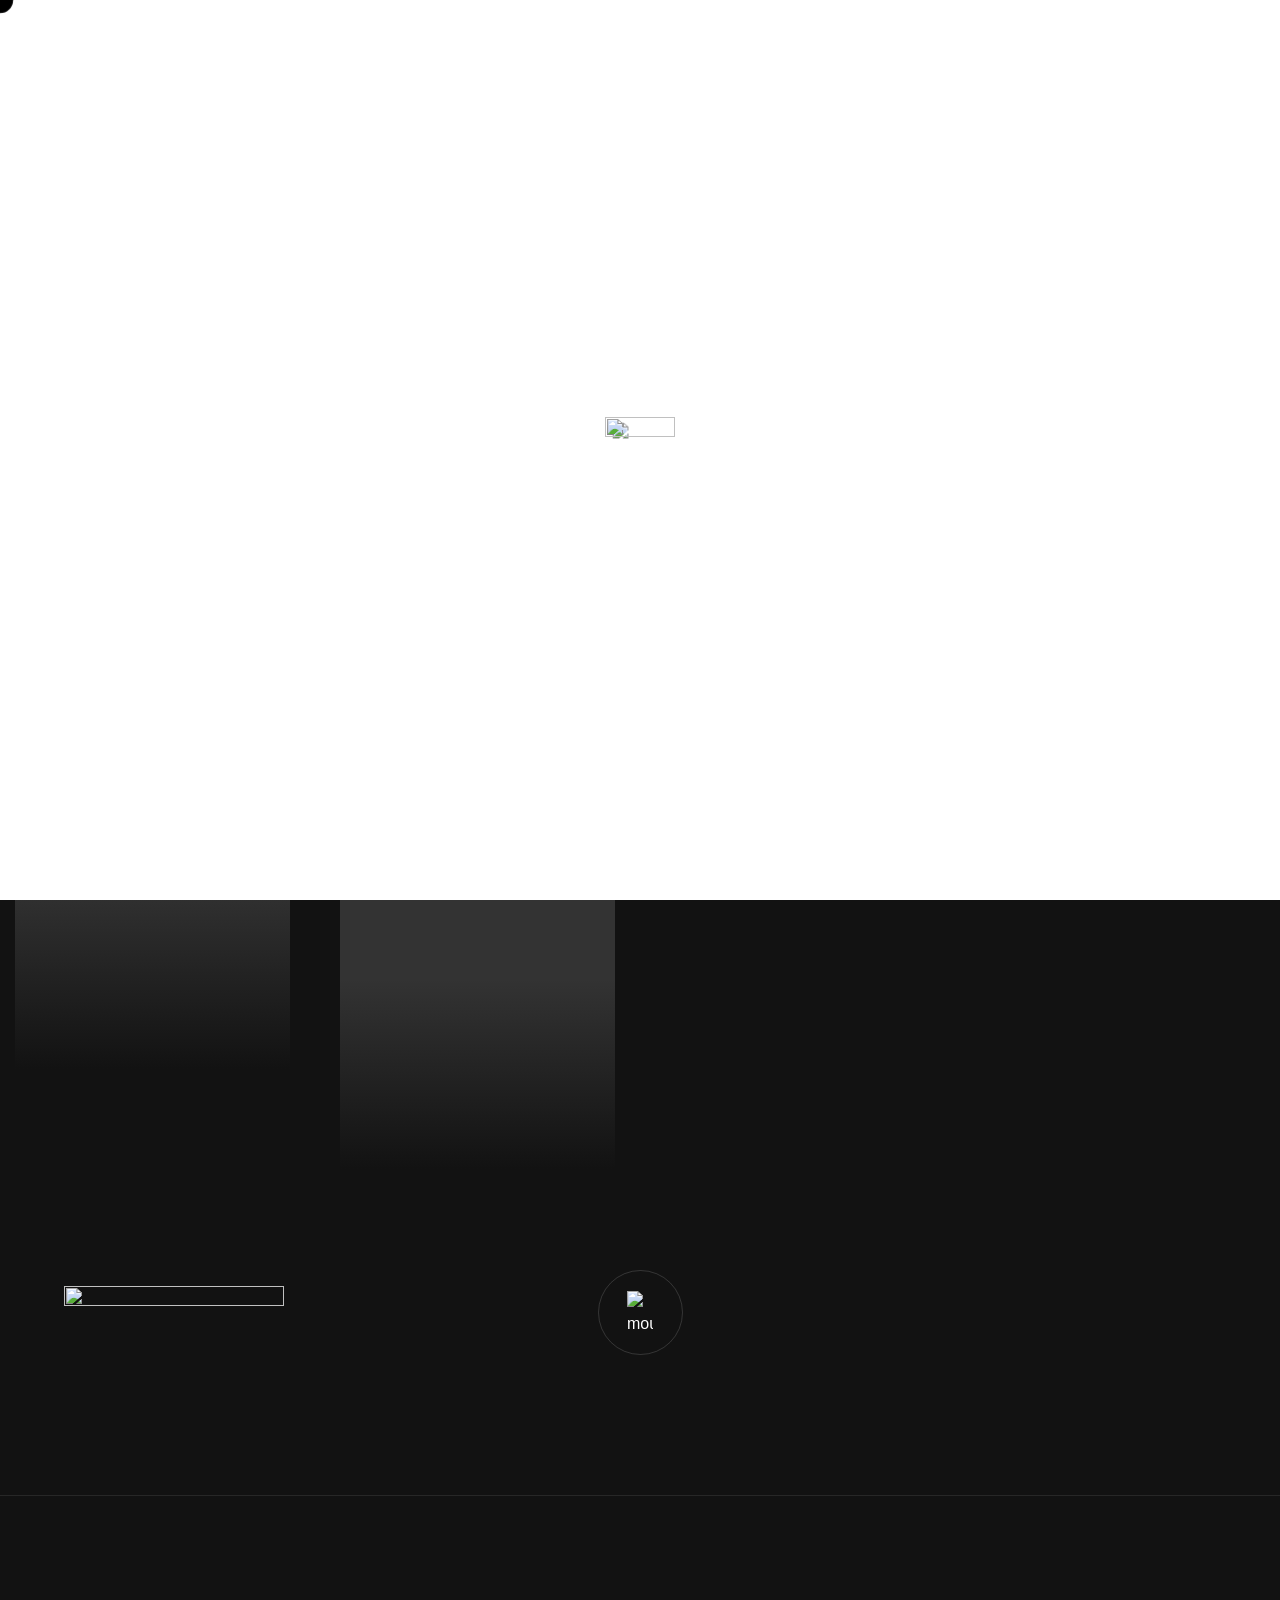
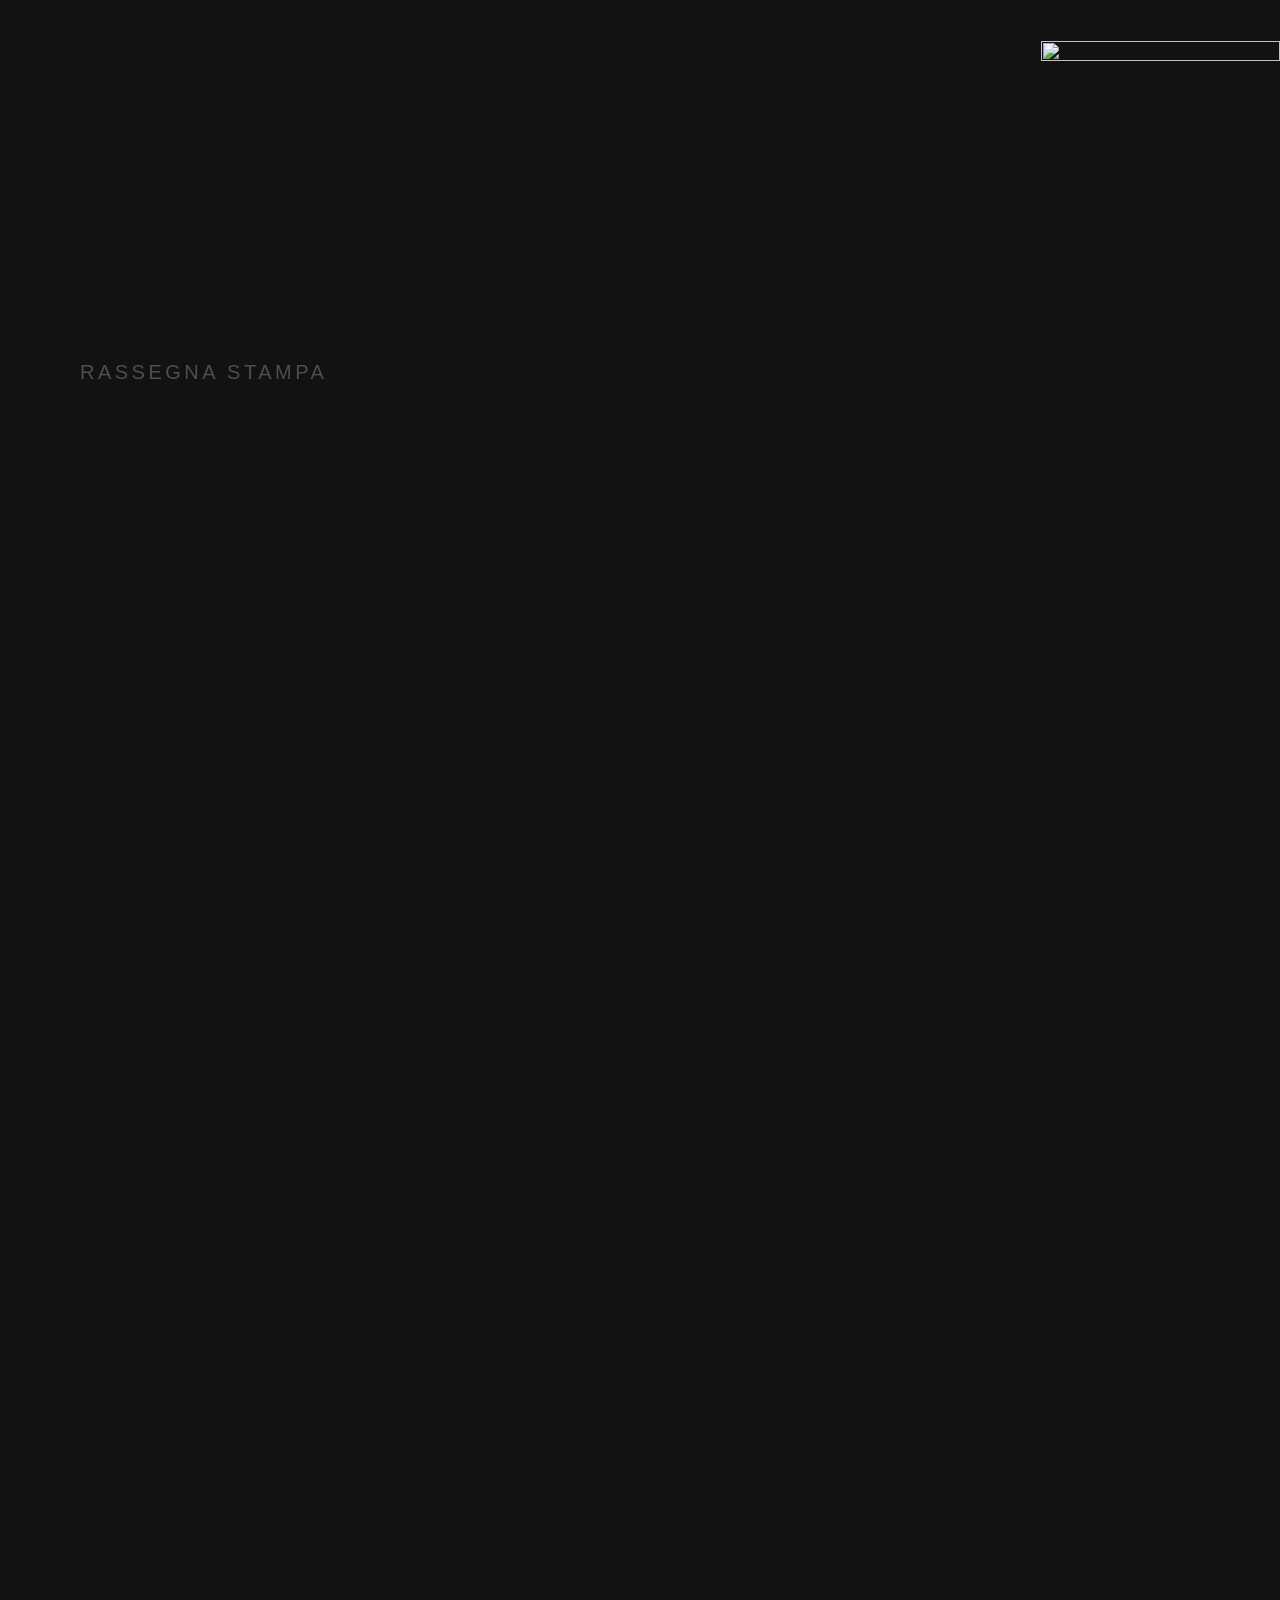
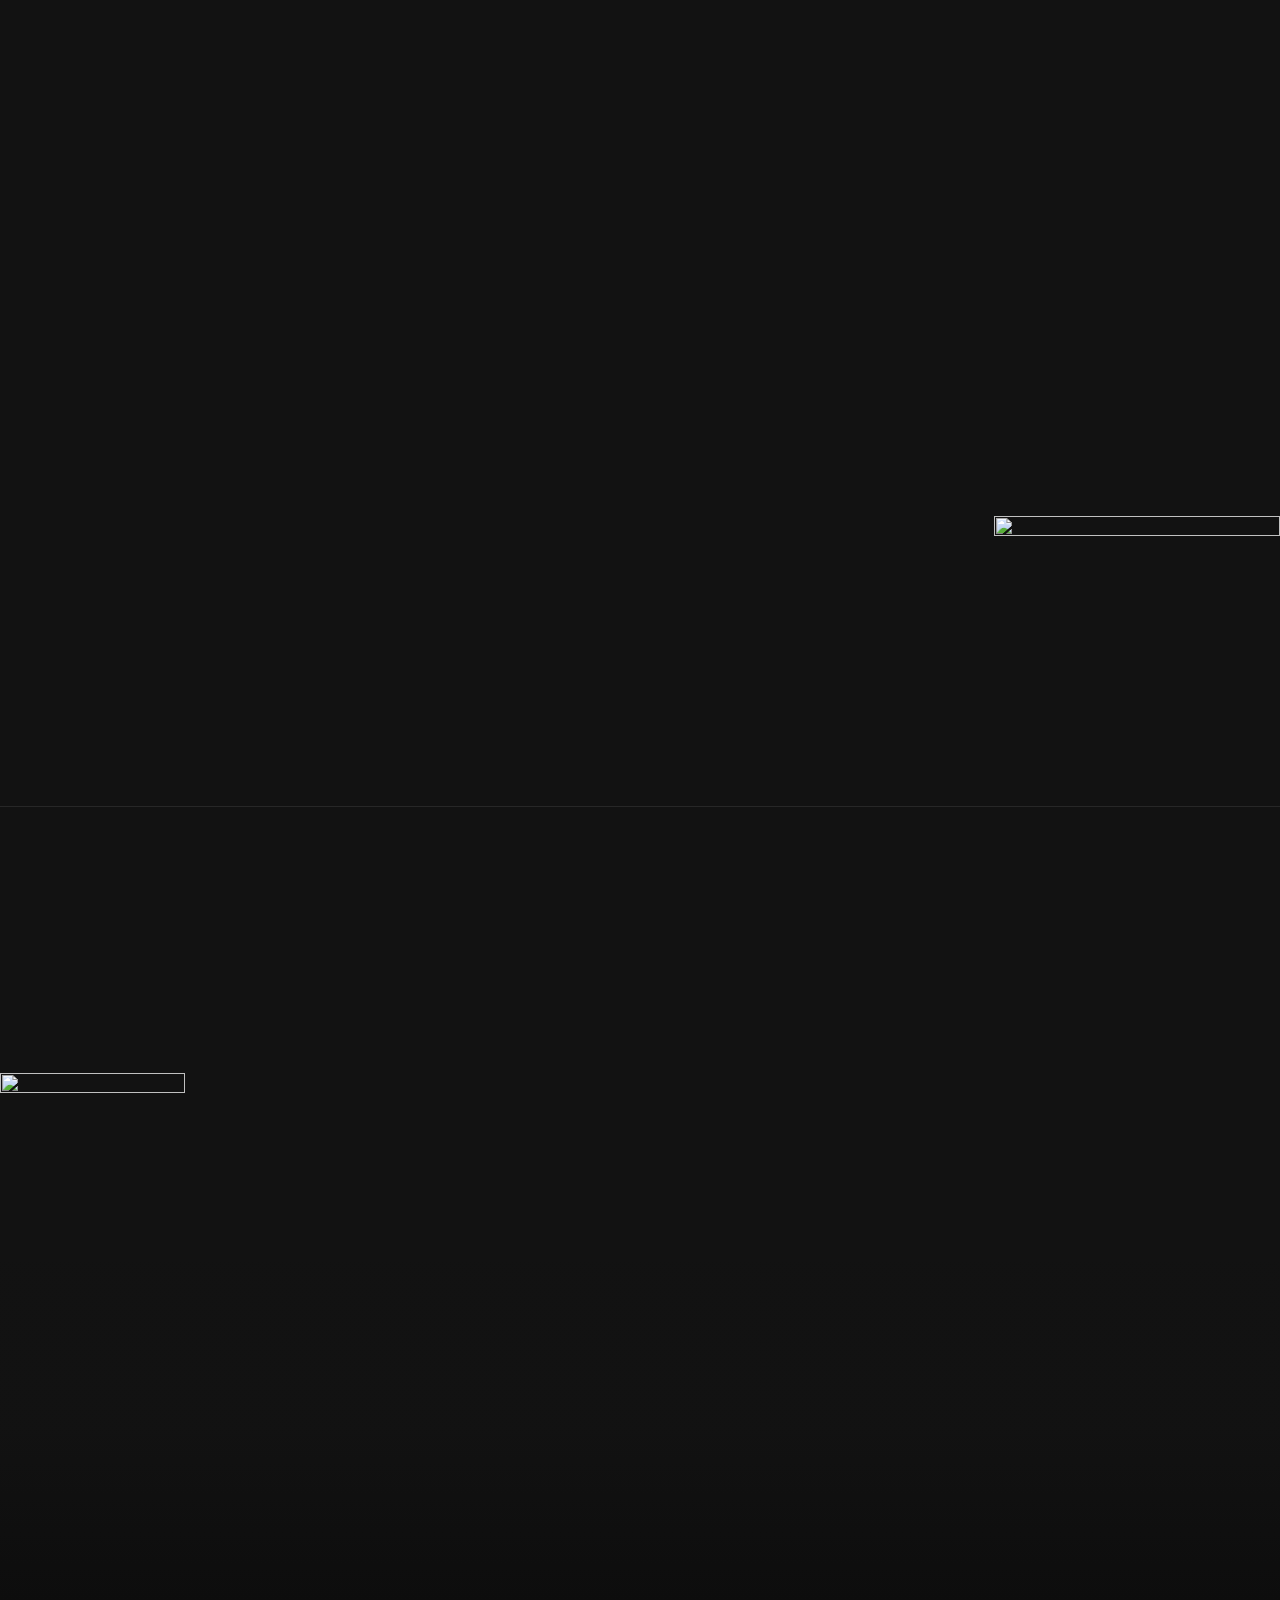
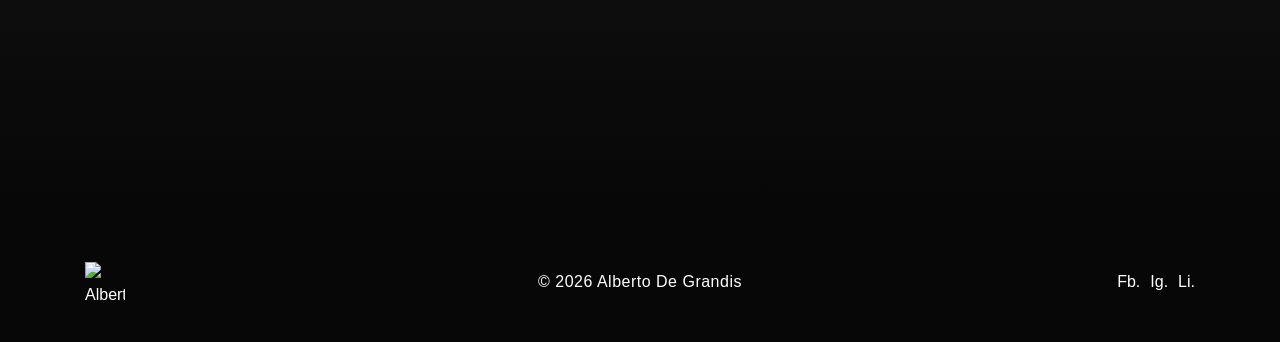
==== commit de03f0a2: "cambi" ====
--- a/index.html
+++ b/index.html
@@ -109,13 +109,9 @@
 
         <p class="navbar-title">Contatti</p>
 
-        <address class="navbar-text">
-          Roma, Italia
-        </address>
-
         <p class="navbar-text">
           Per collaborazioni
-          <a href="mailto:info@albertodegrandis.it" class="contact-link">info@albertodegrandis.it</a>
+          <a href="mailto:degrandis.cinema@gmail.com" class="contact-link">degrandis.cinema@gmail.com</a>
         </p>
 
       </nav>
@@ -185,13 +181,13 @@
 
                 <div class="card-content">
                   <h3 class="h6">
-                    <a href="#" class="card-title">L'ospite</a>
+                    <a href="https://www.youtube.com/watch?v=1bbRCyQTlaw" target="_blank" rel="noopener" class="card-title">L'ospite</a>
                   </h3>
 
-                  <span class="card-tag">Cortometraggio, Guerra</span>
+                  <span class="card-tag">2025 · Storico, Drammatico</span>
                 </div>
 
-                <a href="#" class="btn-icon">
+                <a href="https://www.youtube.com/watch?v=1bbRCyQTlaw" target="_blank" rel="noopener" class="btn-icon">
                   <img src="./assets/images/arrow-forward.svg" width="43" height="20" loading="lazy"
                     alt="arrow-forward icon">
                 </a>
@@ -207,13 +203,13 @@
 
                 <div class="card-content">
                   <h3 class="h6">
-                    <a href="#" class="card-title">Grand Hotel</a>
+                    <a href="https://www.youtube.com/watch?v=1-WSKHJBJ_c" target="_blank" rel="noopener" class="card-title">Grand Hotel</a>
                   </h3>
 
-                  <span class="card-tag">Cortometraggio</span>
+                  <span class="card-tag">2023 · Commedia, Drammatico</span>
                 </div>
 
-                <a href="#" class="btn-icon">
+                <a href="https://www.youtube.com/watch?v=1-WSKHJBJ_c" target="_blank" rel="noopener" class="btn-icon">
                   <img src="./assets/images/arrow-forward.svg" width="43" height="20" loading="lazy"
                     alt="arrow-forward icon">
                 </a>
@@ -233,13 +229,13 @@
 
                 <div class="card-content">
                   <h3 class="h6">
-                    <a href="#" class="card-title">Come una Foglia</a>
+                    <a href="https://www.imdb.com/it/title/tt36413419/?ref_=nm_ov_bio_lk" target="_blank" rel="noopener" class="card-title">Come una Foglia</a>
                   </h3>
 
-                  <span class="card-tag">Cortometraggio</span>
+                  <span class="card-tag">2024 · Romantico</span>
                 </div>
 
-                <a href="#" class="btn-icon">
+                <a href="https://www.imdb.com/it/title/tt36413419/?ref_=nm_ov_bio_lk" target="_blank" rel="noopener" class="btn-icon">
                   <img src="./assets/images/arrow-forward.svg" width="43" height="20" loading="lazy"
                     alt="arrow-forward icon">
                 </a>
@@ -255,13 +251,13 @@
 
                 <div class="card-content">
                   <h3 class="h6">
-                    <a href="#" class="card-title">Variazioni, Opera Ultima</a>
+                    <a href="https://www.youtube.com/watch?v=bDabffgf13w" target="_blank" rel="noopener" class="card-title">Variazioni, Opera Ultima</a>
                   </h3>
 
-                  <span class="card-tag">Cortometraggio</span>
+                  <span class="card-tag">2022 · Drammatico, Noir</span>
                 </div>
 
-                <a href="#" class="btn-icon">
+                <a href="https://www.youtube.com/watch?v=bDabffgf13w" target="_blank" rel="noopener" class="btn-icon">
                   <img src="./assets/images/arrow-forward.svg" width="43" height="20" loading="lazy"
                     alt="arrow-forward icon">
                 </a>
@@ -270,102 +266,6 @@
 
             </li>
 
-            <li class="gallery-item" data-reveal>
-
-              <div class="gallery-card">
-
-                <figure class="card-banner img-holder has-before" style="--width: 450; --height: 625;">
-                  <img src="./assets/images/gallery-5.jpg" width="450" height="625" loading="lazy" alt="Regia"
-                    class="img-cover">
-                </figure>
-
-                <div class="card-content">
-                  <h3 class="h6">
-                    <a href="#" class="card-title">Regia</a>
-                  </h3>
-
-                  <span class="card-tag">Direzione</span>
-                </div>
-
-                <a href="#" class="btn-icon">
-                  <img src="./assets/images/arrow-forward.svg" width="43" height="20" loading="lazy"
-                    alt="arrow-forward icon">
-                </a>
-
-              </div>
-
-              <div class="gallery-card">
-
-                <figure class="card-banner img-holder has-before" style="--width: 450; --height: 625;">
-                  <img src="./assets/images/gallery-6.jpg" width="450" height="625" loading="lazy" alt="Sceneggiatura"
-                    class="img-cover">
-                </figure>
-
-                <div class="card-content">
-                  <h3 class="h6">
-                    <a href="#" class="card-title">Sceneggiatura</a>
-                  </h3>
-
-                  <span class="card-tag">Scrittura</span>
-                </div>
-
-                <a href="#" class="btn-icon">
-                  <img src="./assets/images/arrow-forward.svg" width="43" height="20" loading="lazy"
-                    alt="arrow-forward icon">
-                </a>
-
-              </div>
-
-            </li>
-
-            <li class="gallery-item" data-reveal>
-
-              <div class="gallery-card">
-
-                <figure class="card-banner img-holder has-before" style="--width: 450; --height: 625;">
-                  <img src="./assets/images/gallery-7.jpg" width="450" height="625" loading="lazy"
-                    alt="Prima Guerra Mondiale" class="img-cover">
-                </figure>
-
-                <div class="card-content">
-                  <h3 class="h6">
-                    <a href="#" class="card-title">Prima Guerra Mondiale</a>
-                  </h3>
-
-                  <span class="card-tag">Storia, Guerra</span>
-                </div>
-
-                <a href="#" class="btn-icon">
-                  <img src="./assets/images/arrow-forward.svg" width="43" height="20" loading="lazy"
-                    alt="arrow-forward icon">
-                </a>
-
-              </div>
-
-              <div class="gallery-card">
-
-                <figure class="card-banner img-holder has-before" style="--width: 450; --height: 625;">
-                  <img src="./assets/images/gallery-8.jpg" width="450" height="625" loading="lazy"
-                    alt="Giffoni Film Festival" class="img-cover">
-                </figure>
-
-                <div class="card-content">
-                  <h3 class="h6">
-                    <a href="#" class="card-title">Giffoni School Experience</a>
-                  </h3>
-
-                  <span class="card-tag">Festival, Selezione Ufficiale</span>
-                </div>
-
-                <a href="#" class="btn-icon">
-                  <img src="./assets/images/arrow-forward.svg" width="43" height="20" loading="lazy"
-                    alt="arrow-forward icon">
-                </a>
-
-              </div>
-
-            </li>
-
           </ul>
 
           <a href="#service" class="scroll-down">
@@ -385,16 +285,86 @@
         - #CATEGORY
       -->
 
-      <section class="section category" aria-label="photography category">
+      <section class="section category" aria-label="riconoscimenti e festival">
         <div class="container">
 
           <ul class="category-list">
 
             <li class="category-item" data-reveal>
+              <a href="https://schoolexperience.it/lospite/" target="_blank" rel="noopener" class="category-card">
+                <h3 class="h4 card-title">Giffoni School Experience,</h3>
+                <figure class="card-banner img-holder" style="--width: 600; --height: 690;">
+                  <img src="./assets/images/category-1.jpg" width="600" height="690" loading="lazy" alt="Giffoni School Experience"
+                    class="img-cover">
+                </figure>
+              </a>
+            </li>
+
+            <li class="category-item" data-reveal>
+              <a href="https://www.daviddidonatello.it/concorso/scheda/16512" target="_blank" rel="noopener" class="category-card">
+                <h3 class="h4 card-title">David di Donatello,</h3>
+                <figure class="card-banner img-holder" style="--width: 600; --height: 690;">
+                  <img src="./assets/images/category-2.jpg" width="600" height="690" loading="lazy" alt="David di Donatello"
+                    class="img-cover">
+                </figure>
+              </a>
+            </li>
+
+            <li class="category-item" data-reveal>
+              <a href="https://www.festivaldelcinema.it" target="_blank" rel="noopener" class="category-card">
+                <h3 class="h4 card-title">79° Festival del Cinema di Salerno,</h3>
+                <figure class="card-banner img-holder" style="--width: 600; --height: 690;">
+                  <img src="./assets/images/category-3.jpg" width="600" height="690" loading="lazy" alt="Festival del Cinema di Salerno"
+                    class="img-cover">
+                </figure>
+              </a>
+            </li>
+
+            <li class="category-item" data-reveal>
+              <a href="https://www.basilicatafilmfestival.it" target="_blank" rel="noopener" class="category-card">
+                <h3 class="h4 card-title">Basilicata Film Festival,</h3>
+                <figure class="card-banner img-holder" style="--width: 600; --height: 690;">
+                  <img src="./assets/images/category-4.jpg" width="600" height="690" loading="lazy" alt="Basilicata Film Festival"
+                    class="img-cover">
+                </figure>
+              </a>
+            </li>
+
+            <li class="category-item" data-reveal>
               <a href="#" class="category-card">
-                <h3 class="h4 card-title">Dramma,</h3>
-                <figure class="card-banner img-holder" style="--width: 600; --height: 690;">
-                  <img src="./assets/images/category-1.jpg" width="600" height="690" loading="lazy" alt="Dramma"
+                <h3 class="h4 card-title">Savona Film Festival,</h3>
+                <figure class="card-banner img-holder" style="--width: 600; --height: 690;">
+                  <img src="./assets/images/category-5.jpg" width="600" height="690" loading="lazy" alt="Savona Film Festival"
+                    class="img-cover">
+                </figure>
+              </a>
+            </li>
+
+            <li class="category-item" data-reveal>
+              <a href="https://www.spotragazzi.it/copia-di-2024" target="_blank" rel="noopener" class="category-card">
+                <h3 class="h4 card-title">Marano Ragazzi Spot Film Festival,</h3>
+                <figure class="card-banner img-holder" style="--width: 600; --height: 690;">
+                  <img src="./assets/images/category-6.jpg" width="600" height="690" loading="lazy" alt="Marano Ragazzi Spot Film Festival"
+                    class="img-cover">
+                </figure>
+              </a>
+            </li>
+
+            <li class="category-item" data-reveal>
+              <a href="https://www.ederafilmfestival.it/film-vincitori-eff-2024/" target="_blank" rel="noopener" class="category-card">
+                <h3 class="h4 card-title">Edera Film Festival,</h3>
+                <figure class="card-banner img-holder" style="--width: 600; --height: 690;">
+                  <img src="./assets/images/category-7.jpg" width="600" height="690" loading="lazy" alt="Edera Film Festival"
+                    class="img-cover">
+                </figure>
+              </a>
+            </li>
+
+            <li class="category-item" data-reveal>
+              <a href="https://kinofest.org/films/grand-hotel/" target="_blank" rel="noopener" class="category-card">
+                <h3 class="h4 card-title">Breaking Down Barriers,</h3>
+                <figure class="card-banner img-holder" style="--width: 600; --height: 690;">
+                  <img src="./assets/images/category-8.jpg" width="600" height="690" loading="lazy" alt="Breaking Down Barriers"
                     class="img-cover">
                 </figure>
               </a>
@@ -402,9 +372,9 @@
 
             <li class="category-item" data-reveal>
               <a href="#" class="category-card">
-                <h3 class="h4 card-title">Guerra,</h3>
-                <figure class="card-banner img-holder" style="--width: 600; --height: 690;">
-                  <img src="./assets/images/category-2.jpg" width="600" height="690" loading="lazy" alt="Guerra"
+                <h3 class="h4 card-title">Filmare la Storia,</h3>
+                <figure class="card-banner img-holder" style="--width: 600; --height: 690;">
+                  <img src="./assets/images/category-9.jpg" width="600" height="690" loading="lazy" alt="Filmare la Storia"
                     class="img-cover">
                 </figure>
               </a>
@@ -412,9 +382,9 @@
 
             <li class="category-item" data-reveal>
               <a href="#" class="category-card">
-                <h3 class="h4 card-title">Storia,</h3>
-                <figure class="card-banner img-holder" style="--width: 600; --height: 690;">
-                  <img src="./assets/images/category-3.jpg" width="600" height="690" loading="lazy" alt="Storia"
+                <h3 class="h4 card-title">Longless Film Festival,</h3>
+                <figure class="card-banner img-holder" style="--width: 600; --height: 690;">
+                  <img src="./assets/images/category-10.jpg" width="600" height="690" loading="lazy" alt="Longless Film Festival"
                     class="img-cover">
                 </figure>
               </a>
@@ -422,9 +392,9 @@
 
             <li class="category-item" data-reveal>
               <a href="#" class="category-card">
-                <h3 class="h4 card-title">Memoria,</h3>
-                <figure class="card-banner img-holder" style="--width: 600; --height: 690;">
-                  <img src="./assets/images/category-4.jpg" width="600" height="690" loading="lazy" alt="Memoria"
+                <h3 class="h4 card-title">Storia in Corto,</h3>
+                <figure class="card-banner img-holder" style="--width: 600; --height: 690;">
+                  <img src="./assets/images/category-11.jpg" width="600" height="690" loading="lazy" alt="Storia in Corto"
                     class="img-cover">
                 </figure>
               </a>
@@ -432,79 +402,9 @@
 
             <li class="category-item" data-reveal>
               <a href="#" class="category-card">
-                <h3 class="h4 card-title">Cortometraggio,</h3>
-                <figure class="card-banner img-holder" style="--width: 600; --height: 690;">
-                  <img src="./assets/images/category-5.jpg" width="600" height="690" loading="lazy" alt="Cortometraggio"
-                    class="img-cover">
-                </figure>
-              </a>
-            </li>
-
-            <li class="category-item" data-reveal>
-              <a href="#" class="category-card">
-                <h3 class="h4 card-title">Regia,</h3>
-                <figure class="card-banner img-holder" style="--width: 600; --height: 690;">
-                  <img src="./assets/images/category-6.jpg" width="600" height="690" loading="lazy" alt="Regia"
-                    class="img-cover">
-                </figure>
-              </a>
-            </li>
-
-            <li class="category-item" data-reveal>
-              <a href="#" class="category-card">
-                <h3 class="h4 card-title">Sceneggiatura,</h3>
-                <figure class="card-banner img-holder" style="--width: 600; --height: 690;">
-                  <img src="./assets/images/category-7.jpg" width="600" height="690" loading="lazy" alt="Sceneggiatura"
-                    class="img-cover">
-                </figure>
-              </a>
-            </li>
-
-            <li class="category-item" data-reveal>
-              <a href="#" class="category-card">
-                <h3 class="h4 card-title">Distribuzione,</h3>
-                <figure class="card-banner img-holder" style="--width: 600; --height: 690;">
-                  <img src="./assets/images/category-8.jpg" width="600" height="690" loading="lazy" alt="Distribuzione"
-                    class="img-cover">
-                </figure>
-              </a>
-            </li>
-
-            <li class="category-item" data-reveal>
-              <a href="#" class="category-card">
-                <h3 class="h4 card-title">Festival,</h3>
-                <figure class="card-banner img-holder" style="--width: 600; --height: 690;">
-                  <img src="./assets/images/category-9.jpg" width="600" height="690" loading="lazy" alt="Festival"
-                    class="img-cover">
-                </figure>
-              </a>
-            </li>
-
-            <li class="category-item" data-reveal>
-              <a href="#" class="category-card">
-                <h3 class="h4 card-title">Recitazione,</h3>
-                <figure class="card-banner img-holder" style="--width: 600; --height: 690;">
-                  <img src="./assets/images/category-10.jpg" width="600" height="690" loading="lazy" alt="Recitazione"
-                    class="img-cover">
-                </figure>
-              </a>
-            </li>
-
-            <li class="category-item" data-reveal>
-              <a href="#" class="category-card">
-                <h3 class="h4 card-title">Produzione,</h3>
-                <figure class="card-banner img-holder" style="--width: 600; --height: 690;">
-                  <img src="./assets/images/category-11.jpg" width="600" height="690" loading="lazy" alt="Produzione"
-                    class="img-cover">
-                </figure>
-              </a>
-            </li>
-
-            <li class="category-item" data-reveal>
-              <a href="#" class="category-card">
-                <h3 class="h4 card-title">Prima Guerra Mondiale.</h3>
-                <figure class="card-banner img-holder" style="--width: 600; --height: 690;">
-                  <img src="./assets/images/category-2.jpg" width="600" height="690" loading="lazy" alt="Prima Guerra Mondiale"
+                <h3 class="h4 card-title">Videoconcorso Francesco Pasinetti.</h3>
+                <figure class="card-banner img-holder" style="--width: 600; --height: 690;">
+                  <img src="./assets/images/category-2.jpg" width="600" height="690" loading="lazy" alt="Videoconcorso Francesco Pasinetti"
                     class="img-cover">
                 </figure>
               </a>
@@ -581,25 +481,19 @@
 
       <section class="section service" id="service" aria-labelledby="service-lable">
 
-        <p class="section-subtitle container" id="service-lable">Le mie attività</p>
+        <p class="section-subtitle container" id="service-lable">Rassegna stampa</p>
 
         <ul class="service-list">
 
           <li data-reveal>
             <div class="service-card container">
 
-              <img src="./assets/images/service-1.jpg" width="340" height="380" loading="lazy" alt="Regia Cinematografica"
-                class="img">
-
               <div>
-                <h3 class="h3 card-title">Regia Cinematografica</h3>
-
-                <p class="card-subtitle">
-                  Direzione artistica e visione narrativa.
-                </p>
+                <p class="card-subtitle" style="text-transform: uppercase; letter-spacing: 0.1em; font-size: 0.75em; opacity: 0.6; margin-bottom: 0.4em;">Accademia del Cinema Italiano</p>
+                <h3 class="h3 card-title">L'ospite – Scheda ufficiale ai David di Donatello</h3>
               </div>
 
-              <a href="#" class="btn-icon" aria-label="Scopri di più">
+              <a href="https://www.daviddidonatello.it/concorso/scheda/16512" target="_blank" rel="noopener" class="btn-icon" aria-label="Leggi">
                 <svg xmlns="http://www.w3.org/2000/svg" width="43" height="20" viewBox="0 0 43 20" fill="none">
                   <path d="M0 10H41" stroke="white" stroke-width="2" />
                   <path d="M33 1L41.9 10.2727L33 19" stroke="white" stroke-width="2" />
@@ -612,18 +506,12 @@
           <li data-reveal>
             <div class="service-card container">
 
-              <img src="./assets/images/service-2.jpg" width="340" height="380" loading="lazy" alt="Sceneggiatura"
-                class="img">
-
               <div>
-                <h3 class="h3 card-title">Sceneggiatura</h3>
-
-                <p class="card-subtitle">
-                  Scrittura e sviluppo di storie originali.
-                </p>
+                <p class="card-subtitle" style="text-transform: uppercase; letter-spacing: 0.1em; font-size: 0.75em; opacity: 0.6; margin-bottom: 0.4em;">Il Nord Est · 12 novembre 2025</p>
+                <h3 class="h3 card-title">Giovani registi veneti da premio: chi sono e cosa fanno</h3>
               </div>
 
-              <a href="#" class="btn-icon" aria-label="Scopri di più">
+              <a href="https://www.ilnordest.it/vivere-il-nord-est/cultura/cinema-giovani-registi-veneti-under-30-da-premio-chi-sono-cosa-fanno-fsz03mwq" target="_blank" rel="noopener" class="btn-icon" aria-label="Leggi">
                 <svg xmlns="http://www.w3.org/2000/svg" width="43" height="20" viewBox="0 0 43 20" fill="none">
                   <path d="M0 10H41" stroke="white" stroke-width="2" />
                   <path d="M33 1L41.9 10.2727L33 19" stroke="white" stroke-width="2" />
@@ -636,18 +524,12 @@
           <li data-reveal>
             <div class="service-card container">
 
-              <img src="./assets/images/service-3.jpg" width="340" height="380" loading="lazy" alt="Sviluppo Progetti"
-                class="img">
-
               <div>
-                <h3 class="h3 card-title">Sviluppo Progetti</h3>
-
-                <p class="card-subtitle">
-                  Ideazione e sviluppo di progetti audiovisivi.
-                </p>
+                <p class="card-subtitle" style="text-transform: uppercase; letter-spacing: 0.1em; font-size: 0.75em; opacity: 0.6; margin-bottom: 0.4em;">Giffoni School Experience</p>
+                <h3 class="h3 card-title">L'ospite – Selezione ufficiale Giffoni School Experience 2026</h3>
               </div>
 
-              <a href="#" class="btn-icon" aria-label="Scopri di più">
+              <a href="https://schoolexperience.it/lospite/" target="_blank" rel="noopener" class="btn-icon" aria-label="Leggi">
                 <svg xmlns="http://www.w3.org/2000/svg" width="43" height="20" viewBox="0 0 43 20" fill="none">
                   <path d="M0 10H41" stroke="white" stroke-width="2" />
                   <path d="M33 1L41.9 10.2727L33 19" stroke="white" stroke-width="2" />
@@ -657,30 +539,6 @@
             </div>
           </li>
 
-          <li data-reveal>
-            <div class="service-card container">
-
-              <img src="./assets/images/service-4.jpg" width="340" height="380" loading="lazy" alt="Direzione Artistica"
-                class="img">
-
-              <div>
-                <h3 class="h3 card-title">Direzione Artistica</h3>
-
-                <p class="card-subtitle">
-                  Supervisione creativa e direzione visiva.
-                </p>
-              </div>
-
-              <a href="#" class="btn-icon" aria-label="Scopri di più">
-                <svg xmlns="http://www.w3.org/2000/svg" width="43" height="20" viewBox="0 0 43 20" fill="none">
-                  <path d="M0 10H41" stroke="white" stroke-width="2" />
-                  <path d="M33 1L41.9 10.2727L33 19" stroke="white" stroke-width="2" />
-                </svg>
-              </a>
-
-            </div>
-          </li>
-
         </ul>
 
       </section>
@@ -700,24 +558,24 @@
 
             <div class="wrapper">
 
-              <h2 class="h2 section-title" id="portfolio-label" data-reveal>I miei progetti.</h2>
+              <h2 class="h2 section-title" id="portfolio-label" data-reveal>Altri progetti.</h2>
 
               <div class="portfolio-card" data-reveal>
 
                 <figure class="card-banner img-holder has-before" style="--width: 700; --height: 605;">
-                  <img src="./assets/images/portfolio-1.jpg" width="700" height="605" loading="lazy" alt="L'ospite"
+                  <img src="./assets/images/portfolio-1.jpg" width="700" height="605" loading="lazy" alt="Non Giudicare"
                     class="img-cover">
                 </figure>
 
                 <div class="card-content">
                   <h3 class="h4">
-                    <a href="#" class="card-title">L'ospite</a>
+                    <a href="https://www.imdb.com/it/title/tt41082379/?ref_=nm_flmg_job_3_accord_1_unrel_cdt_t_1" target="_blank" rel="noopener" class="card-title">Non Giudicare</a>
                   </h3>
 
-                  <p class="card-tag">Cortometraggio – 2025</p>
+                  <p class="card-tag">Cortometraggio · 2026 · Assistente alla regia</p>
                 </div>
 
-                <a href="#" class="btn-icon" aria-label="Scopri di più">
+                <a href="https://www.imdb.com/it/title/tt41082379/?ref_=nm_flmg_job_3_accord_1_unrel_cdt_t_1" target="_blank" rel="noopener" class="btn-icon" aria-label="Scopri di più">
                   <svg xmlns="http://www.w3.org/2000/svg" width="43" height="20" viewBox="0 0 43 20" fill="none">
                     <path d="M0 10H41" stroke="black" stroke-width="2" />
                     <path d="M33 1L41.9 10.2727L33 19" stroke="black" stroke-width="2" />
@@ -726,82 +584,6 @@
 
               </div>
 
-              <div class="portfolio-card" data-reveal>
-
-                <figure class="card-banner img-holder has-before" style="--width: 700; --height: 1091;">
-                  <img src="./assets/images/portfolio-2.jpg" width="700" height="1091" loading="lazy" alt="Grand Hotel"
-                    class="img-cover">
-                </figure>
-
-                <div class="card-content">
-                  <h3 class="h4">
-                    <a href="#" class="card-title">Grand Hotel</a>
-                  </h3>
-
-                  <p class="card-tag">Cortometraggio</p>
-                </div>
-
-                <a href="#" class="btn-icon" aria-label="Scopri di più">
-                  <svg xmlns="http://www.w3.org/2000/svg" width="43" height="20" viewBox="0 0 43 20" fill="none">
-                    <path d="M0 10H41" stroke="black" stroke-width="2" />
-                    <path d="M33 1L41.9 10.2727L33 19" stroke="black" stroke-width="2" />
-                  </svg>
-                </a>
-
-              </div>
-
-            </div>
-
-            <div class="wrapper">
-
-              <div class="portfolio-card" data-reveal>
-
-                <figure class="card-banner img-holder has-before" style="--width: 700; --height: 1000;">
-                  <img src="./assets/images/portfolio-3.jpg" width="700" height="1000" loading="lazy" alt="Come una Foglia"
-                    class="img-cover">
-                </figure>
-
-                <div class="card-content">
-                  <h3 class="h4">
-                    <a href="#" class="card-title">Come una Foglia</a>
-                  </h3>
-
-                  <p class="card-tag">Cortometraggio</p>
-                </div>
-
-                <a href="#" class="btn-icon" aria-label="Scopri di più">
-                  <svg xmlns="http://www.w3.org/2000/svg" width="43" height="20" viewBox="0 0 43 20" fill="none">
-                    <path d="M0 10H41" stroke="black" stroke-width="2" />
-                    <path d="M33 1L41.9 10.2727L33 19" stroke="black" stroke-width="2" />
-                  </svg>
-                </a>
-
-              </div>
-
-              <div class="portfolio-card" data-reveal>
-
-                <figure class="card-banner img-holder has-before" style="--width: 700; --height: 850;">
-                  <img src="./assets/images/portfolio-4.jpg" width="700" height="850" loading="lazy" alt="Variazioni, Opera Ultima"
-                    class="img-cover">
-                </figure>
-
-                <div class="card-content">
-                  <h3 class="h4">
-                    <a href="#" class="card-title">Variazioni, Opera Ultima</a>
-                  </h3>
-
-                  <p class="card-tag">Cortometraggio</p>
-                </div>
-
-                <a href="#" class="btn-icon" aria-label="Scopri di più">
-                  <svg xmlns="http://www.w3.org/2000/svg" width="43" height="20" viewBox="0 0 43 20" fill="none">
-                    <path d="M0 10H41" stroke="black" stroke-width="2" />
-                    <path d="M33 1L41.9 10.2727L33 19" stroke="black" stroke-width="2" />
-                  </svg>
-                </a>
-
-              </div>
-
             </div>
 
           </div>
@@ -833,7 +615,7 @@
           Collaborazioni, proposte di lavoro? Scrivimi.
         </h2>
 
-        <a href="#" class="btn-icon" data-reveal>
+        <a href="mailto:degrandis.cinema@gmail.com" class="btn-icon" data-reveal>
           <img src="./assets/images/arrow-forward.svg" width="43" height="20" loading="lazy" alt="arrow-forward icon">
         </a>
 
@@ -864,15 +646,15 @@
         <ul class="social-list">
 
           <li>
-            <a href="#" class="social-link">Fb.</a>
+            <a href="https://www.facebook.com" target="_blank" rel="noopener" class="social-link">Fb.</a>
           </li>
 
           <li>
-            <a href="#" class="social-link">Ig.</a>
+            <a href="https://www.instagram.com/alb.degra/" target="_blank" rel="noopener" class="social-link">Ig.</a>
           </li>
 
           <li>
-            <a href="#" class="social-link">Li.</a>
+            <a href="https://www.linkedin.com/in/alberto-de-grandis-b084693b1?utm_source=share_via&utm_content=profile&utm_medium=member_ios" target="_blank" rel="noopener" class="social-link">Li.</a>
           </li>
 
         </ul>
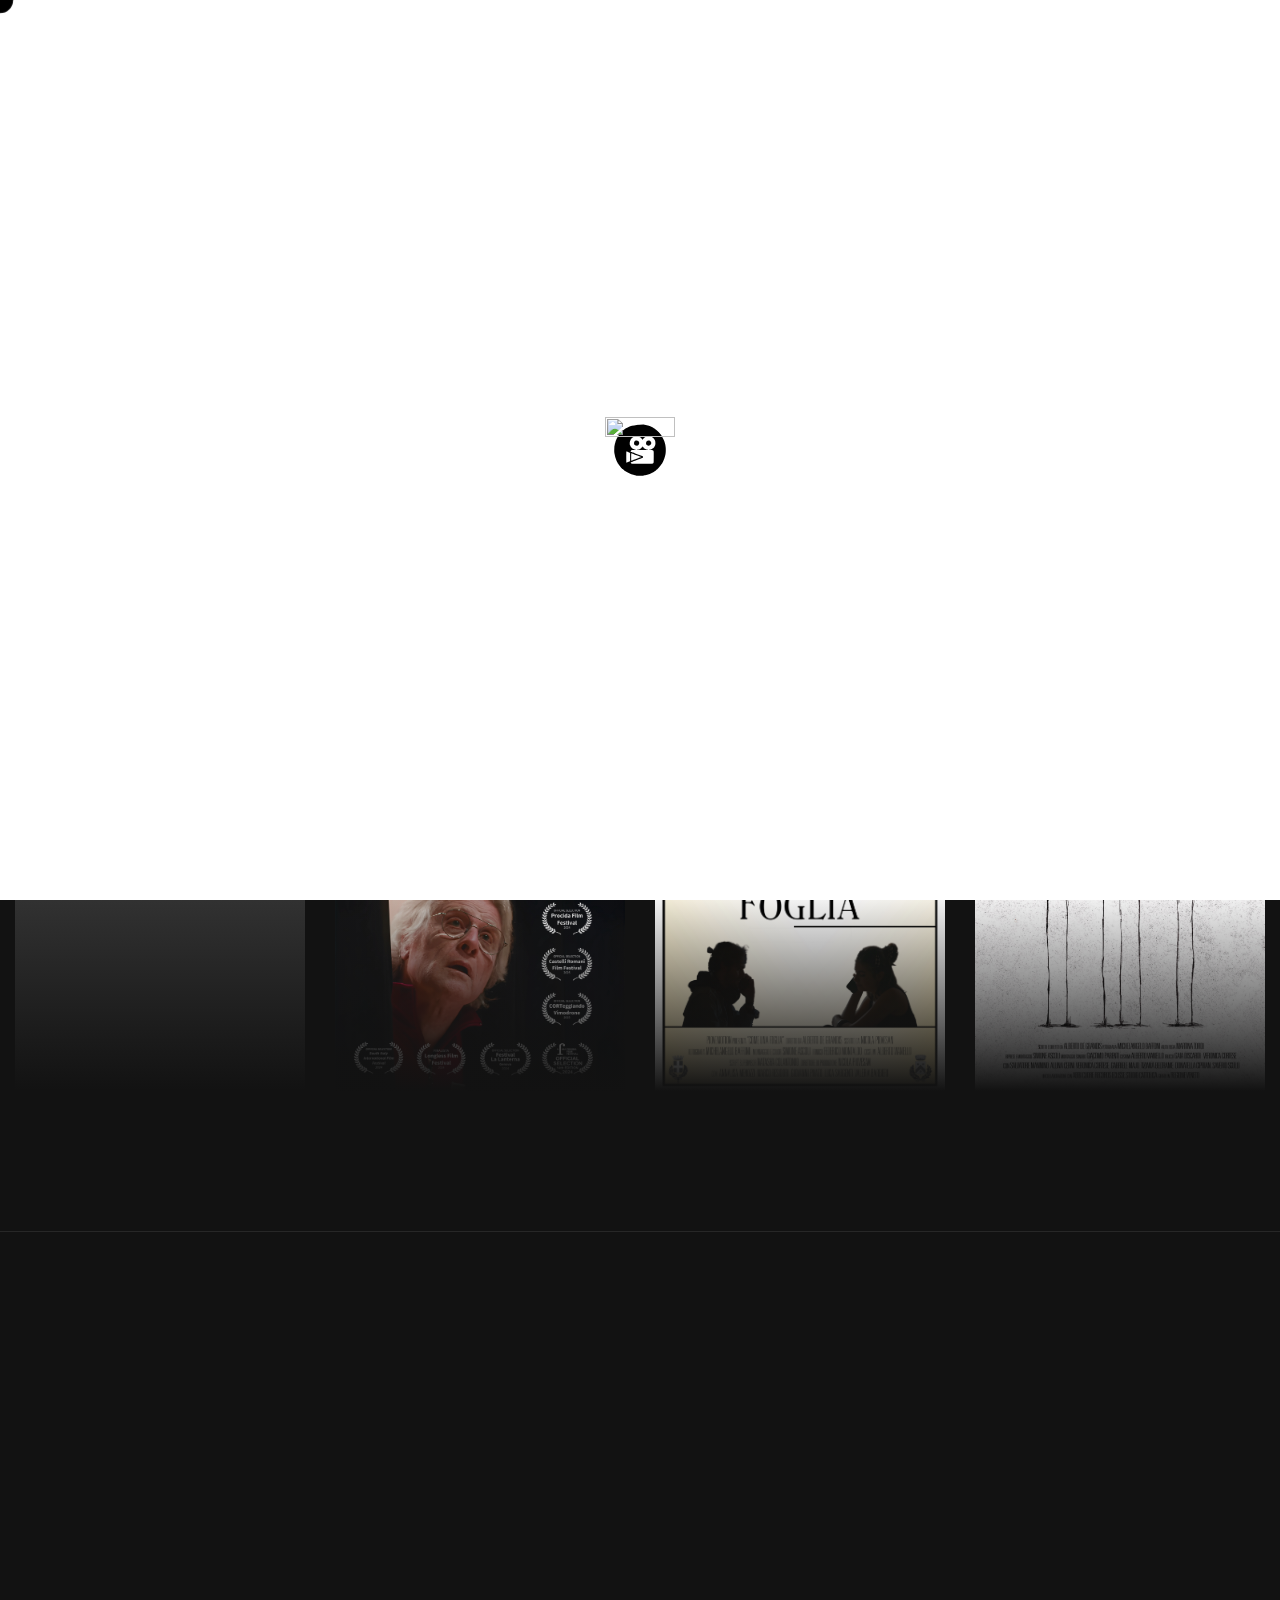
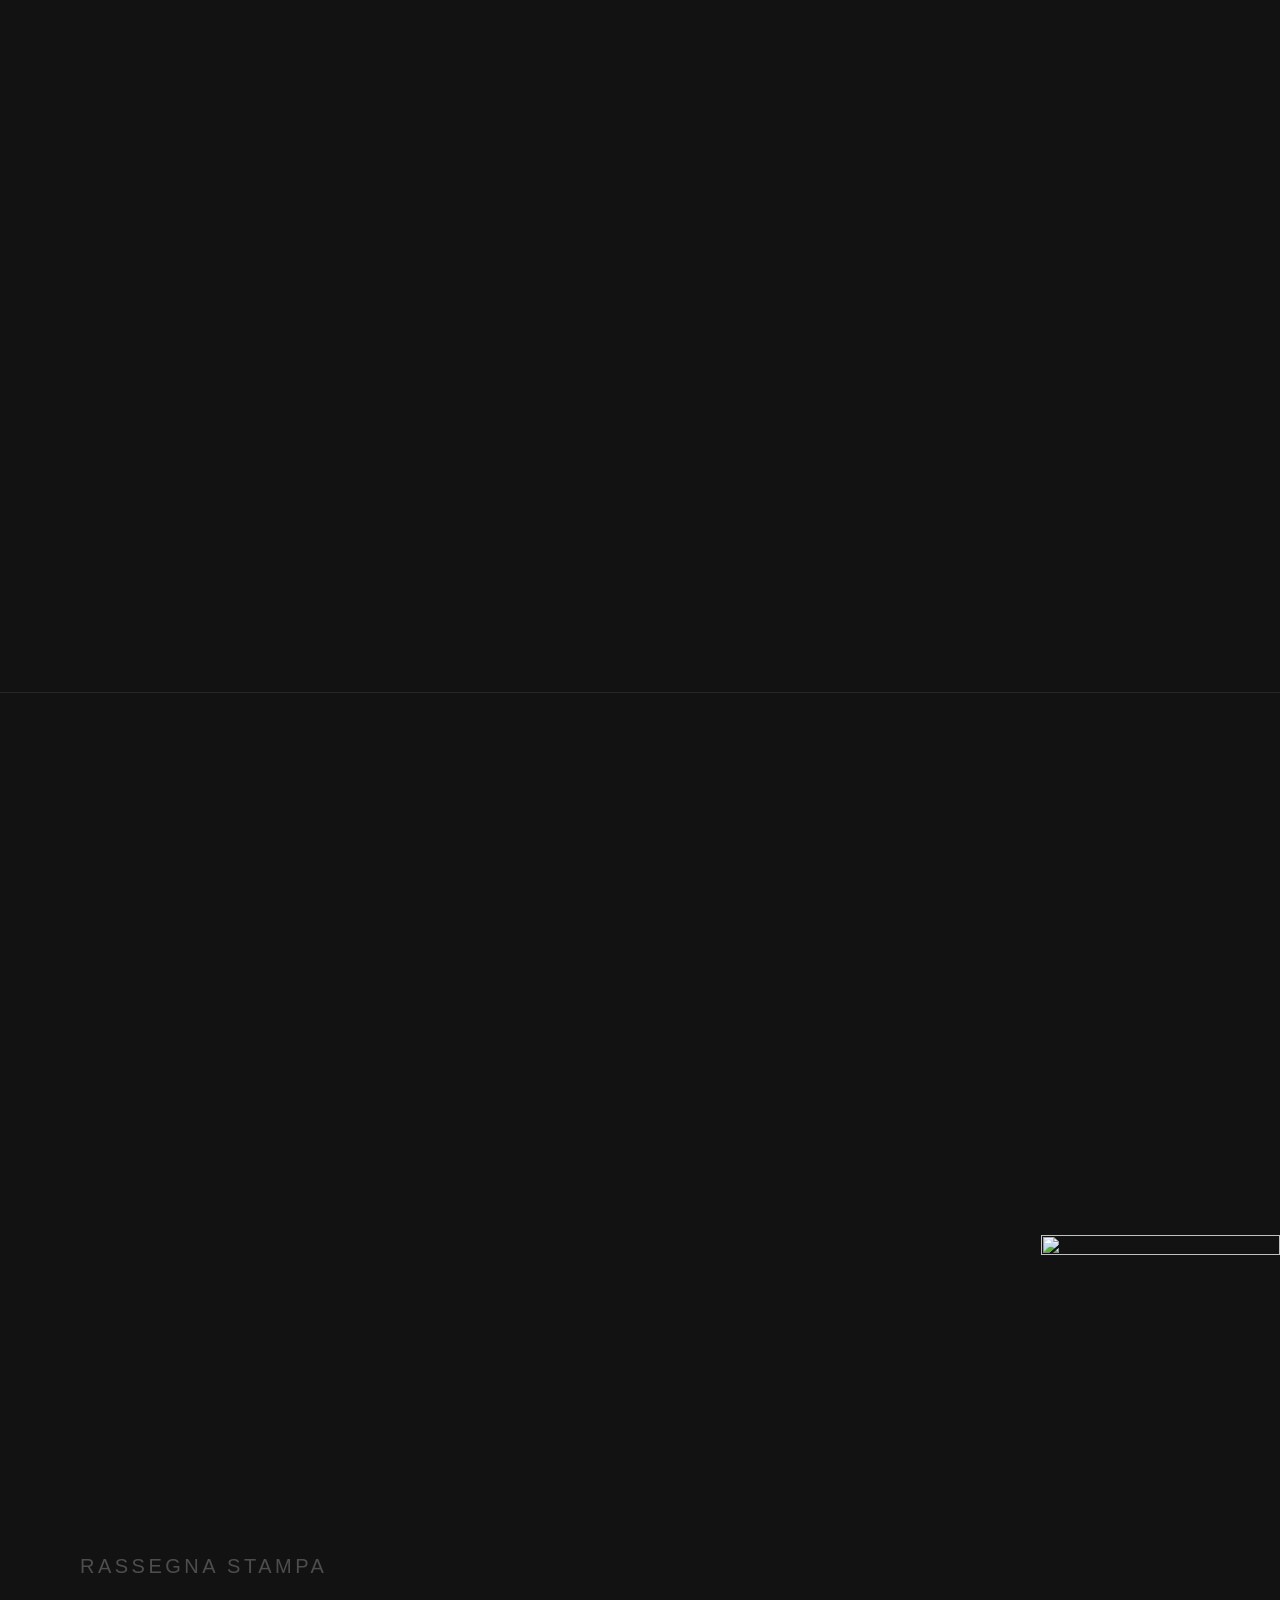
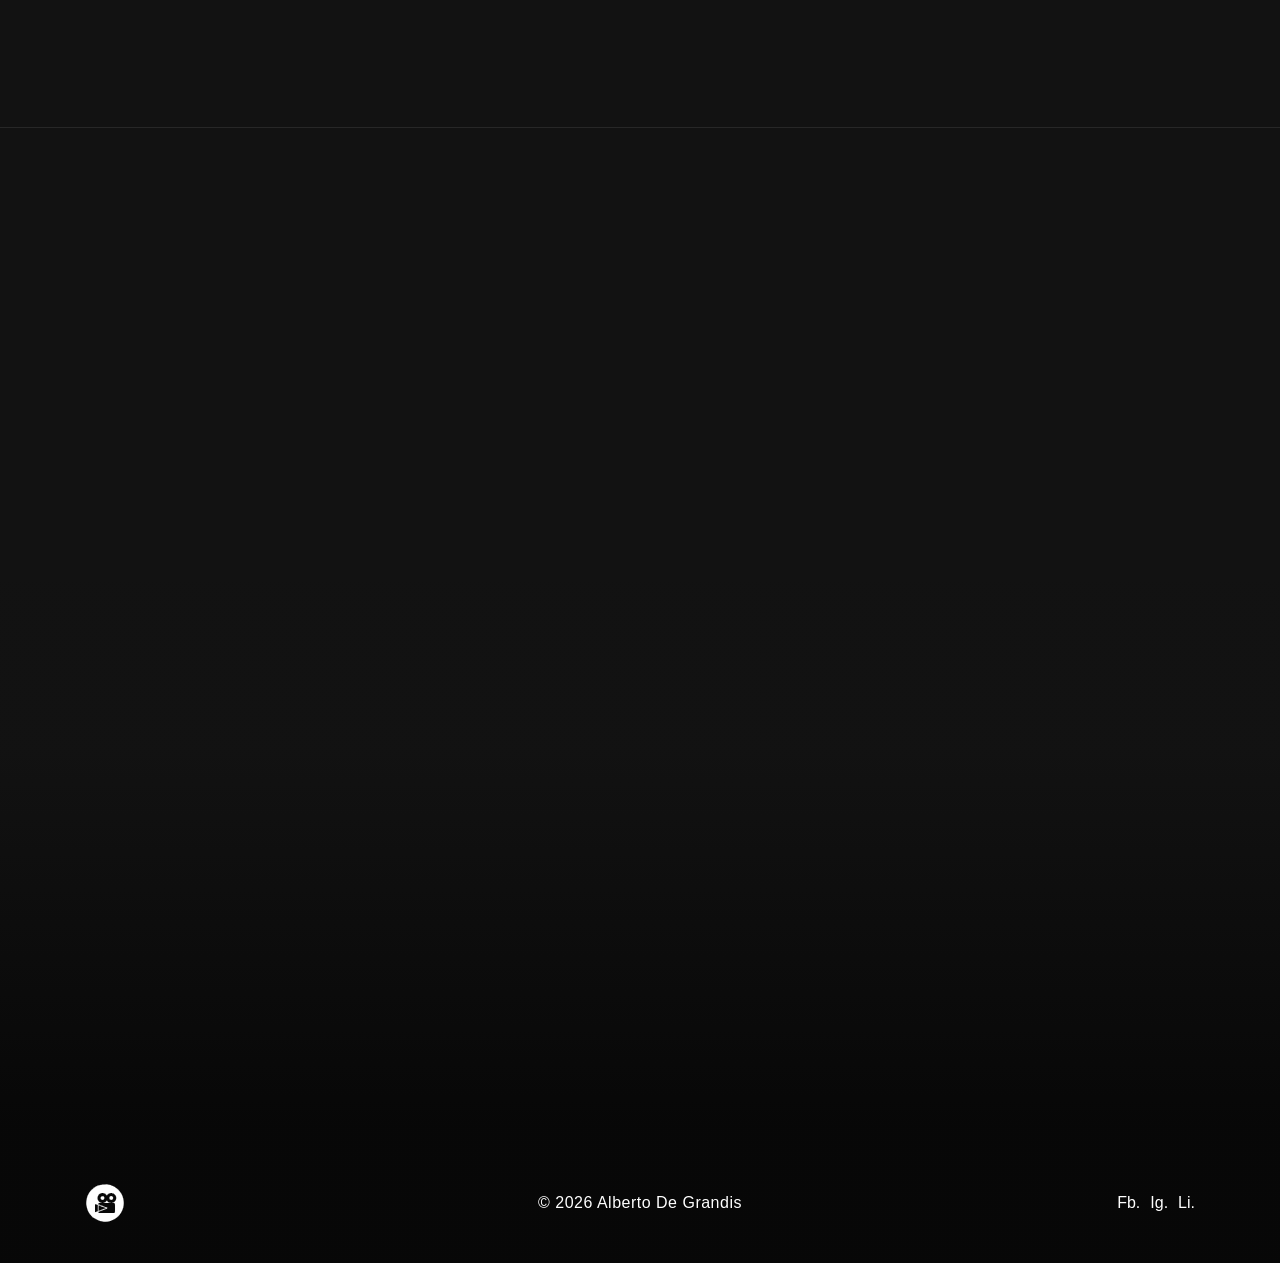
==== commit 47e647d5: "versione 1 finalie" ====
--- a/index.html
+++ b/index.html
@@ -23,6 +23,27 @@
   -->
   <link rel="stylesheet" href="./assets/css/style.css">
 
+  <!-- override gallery layout -->
+  <style>
+    .gallery-list { grid-template-columns: 1fr; }
+    .gallery-item { display: grid; grid-template-columns: repeat(2, 1fr); gap: 30px; }
+    .gallery-item .gallery-card { 
+      animation: none !important; 
+      opacity: 1 !important; 
+      visibility: visible !important;
+      position: relative !important;
+      top: auto !important;
+      left: auto !important;
+      width: 100% !important;
+    }
+    @media (min-width: 992px) {
+      .gallery-item { grid-template-columns: repeat(4, 1fr); }
+    }
+    @media (max-width: 600px) {
+      .gallery-item { grid-template-columns: 1fr; }
+    }
+  </style>
+
   <!-- 
     - custom font link
   -->
@@ -61,6 +82,18 @@
       <a href="#" class="logo">
         <img src="./assets/images/logo.svg" width="40" height="40" alt="Alberto De Grandis home">
       </a>
+
+      <div style="display: flex; align-items: center; gap: 16px; margin-inline-start: auto; margin-inline-end: 16px;">
+        <a href="https://www.facebook.com" target="_blank" rel="noopener" aria-label="Facebook">
+          <img src="./assets/images/facebook.svg" width="20" height="20" alt="Facebook" style="display:block;">
+        </a>
+        <a href="https://www.instagram.com/alb.degra/" target="_blank" rel="noopener" aria-label="Instagram">
+          <img src="./assets/images/instagram.svg" width="20" height="20" alt="Instagram" style="display:block;">
+        </a>
+        <a href="https://www.linkedin.com/in/alberto-de-grandis-b084693b1?utm_source=share_via&utm_content=profile&utm_medium=member_ios" target="_blank" rel="noopener" aria-label="LinkedIn">
+          <img src="./assets/images/linkedin.svg" width="20" height="20" alt="LinkedIn" style="display:block;">
+        </a>
+      </div>
 
       <button class="nav-open-btn" aria-label="open menu" data-nav-toggler>
         <img src="./assets/images/menu.svg" width="17" height="17" alt="menu icon">
@@ -111,7 +144,7 @@
 
         <p class="navbar-text">
           Per collaborazioni
-          <a href="mailto:degrandis.cinema@gmail.com" class="contact-link">degrandis.cinema@gmail.com</a>
+          <a href="/cdn-cgi/l/email-protection#fc98999b8e9d9298958fd29f959299919dbc9b919d9590d29f9391" class="contact-link"><span class="__cf_email__" data-cfemail="e7838280958689838e94c9848e89828a86a7808a868e8bc984888a">[email&#160;protected]</span></a>
         </p>
 
       </nav>
@@ -147,7 +180,7 @@
               <strong class="strong" data-letter-effect>Storyteller</strong>
             </div>
 
-            <p class="hero-text">Diploma in Regia e Sceneggiatura – 2022</p>
+            <p class="hero-text">Regia e Sceneggiatura</p>
 
           </div>
 
@@ -170,7 +203,7 @@
 
           <ul class="gallery-list">
 
-            <li class="gallery-item" data-reveal>
+            <li class="gallery-item">
 
               <div class="gallery-card">
 
@@ -216,10 +249,6 @@
 
               </div>
 
-            </li>
-
-            <li class="gallery-item" data-reveal>
-
               <div class="gallery-card">
 
                 <figure class="card-banner img-holder has-before" style="--width: 450; --height: 625;">
@@ -232,7 +261,7 @@
                     <a href="https://www.imdb.com/it/title/tt36413419/?ref_=nm_ov_bio_lk" target="_blank" rel="noopener" class="card-title">Come una Foglia</a>
                   </h3>
 
-                  <span class="card-tag">2024 · Romantico</span>
+                  <span class="card-tag">2024 · Romantico, LGBT+</span>
                 </div>
 
                 <a href="https://www.imdb.com/it/title/tt36413419/?ref_=nm_ov_bio_lk" target="_blank" rel="noopener" class="btn-icon">
@@ -268,10 +297,6 @@
 
           </ul>
 
-          <a href="#service" class="scroll-down">
-            <img src="./assets/images/scroll-down.svg" width="40" height="66" loading="lazy" alt="mouse scroll">
-          </a>
-
           <img src="./assets/images/gallery-shape.svg" width="220" height="78" loading="lazy" alt="" class="shape">
 
         </div>
@@ -404,7 +429,7 @@
               <a href="#" class="category-card">
                 <h3 class="h4 card-title">Videoconcorso Francesco Pasinetti.</h3>
                 <figure class="card-banner img-holder" style="--width: 600; --height: 690;">
-                  <img src="./assets/images/category-2.jpg" width="600" height="690" loading="lazy" alt="Videoconcorso Francesco Pasinetti"
+                  <img src="./assets/images/category-12.jpg" width="600" height="690" loading="lazy" alt="Videoconcorso Francesco Pasinetti"
                     class="img-cover">
                 </figure>
               </a>
@@ -436,11 +461,8 @@
             <div class="wrapper has-before" data-reveal="right">
 
               <p class="section-text">
-                Un appassionato
-                <em class="em">regista e sceneggiatore</em>
-                che lavora nel cinema italiano
-                <em class="em">dal 2020.</em>
-                I’m ready to give you my best.
+                No matter what, there's always a story to tell
+          
               </p>
 
               <img src="./assets/images/signature.png" width="151" height="92" loading="lazy" alt="firma"
@@ -457,8 +479,8 @@
                 class="img-cover">
             </div>
 
-            <img src="./assets/images/about-shape-1.png" width="178" height="178" loading="lazy" alt=""
-              class="shape shape-1">
+           <!-- <img src="./assets/images/about-shape-1.png" width="178" height="178" loading="lazy" alt=""
+              class="shape shape-1"> -->
 
             <img src="./assets/images/about-shape-2.svg" width="659" height="653" loading="lazy" alt=""
               class="shape shape-2">
@@ -560,27 +582,55 @@
 
               <h2 class="h2 section-title" id="portfolio-label" data-reveal>Altri progetti.</h2>
 
-              <div class="portfolio-card" data-reveal>
-
-                <figure class="card-banner img-holder has-before" style="--width: 700; --height: 605;">
-                  <img src="./assets/images/portfolio-1.jpg" width="700" height="605" loading="lazy" alt="Non Giudicare"
-                    class="img-cover">
-                </figure>
-
-                <div class="card-content">
-                  <h3 class="h4">
-                    <a href="https://www.imdb.com/it/title/tt41082379/?ref_=nm_flmg_job_3_accord_1_unrel_cdt_t_1" target="_blank" rel="noopener" class="card-title">Non Giudicare</a>
-                  </h3>
-
-                  <p class="card-tag">Cortometraggio · 2026 · Assistente alla regia</p>
+              <div style="display: grid; grid-template-columns: repeat(2, 1fr); gap: 30px;">
+
+                <div class="portfolio-card" data-reveal>
+
+                  <figure class="card-banner img-holder has-before" style="--width: 450; --height: 300;">
+                    <img src="./assets/images/portfolio-1.jpg" width="450" height="300" loading="lazy" alt="Non Giudicare"
+                      class="img-cover">
+                  </figure>
+
+                  <div class="card-content">
+                    <h3 class="h5">
+                      <a href="https://www.imdb.com/it/title/tt41082379/?ref_=nm_flmg_job_3_accord_1_unrel_cdt_t_1" target="_blank" rel="noopener" class="card-title">Non Giudicare</a>
+                    </h3>
+
+                    <p class="card-tag">Cortometraggio · 2026 · Assistente alla regia</p>
+                  </div>
+
+                  <a href="https://www.imdb.com/it/title/tt41082379/?ref_=nm_flmg_job_3_accord_1_unrel_cdt_t_1" target="_blank" rel="noopener" class="btn-icon" aria-label="Scopri di più">
+                    <svg xmlns="http://www.w3.org/2000/svg" width="43" height="20" viewBox="0 0 43 20" fill="none">
+                      <path d="M0 10H41" stroke="black" stroke-width="2" />
+                      <path d="M33 1L41.9 10.2727L33 19" stroke="black" stroke-width="2" />
+                    </svg>
+                  </a>
+
                 </div>
 
-                <a href="https://www.imdb.com/it/title/tt41082379/?ref_=nm_flmg_job_3_accord_1_unrel_cdt_t_1" target="_blank" rel="noopener" class="btn-icon" aria-label="Scopri di più">
-                  <svg xmlns="http://www.w3.org/2000/svg" width="43" height="20" viewBox="0 0 43 20" fill="none">
-                    <path d="M0 10H41" stroke="black" stroke-width="2" />
-                    <path d="M33 1L41.9 10.2727L33 19" stroke="black" stroke-width="2" />
-                  </svg>
-                </a>
+                <div class="portfolio-card" data-reveal>
+
+                  <figure class="card-banner img-holder has-before" style="--width: 450; --height: 300;">
+                    <img src="./assets/images/portfolio-2.jpg" width="450" height="300" loading="lazy" alt="Bus Stop"
+                      class="img-cover">
+                  </figure>
+
+                  <div class="card-content">
+                    <h3 class="h5">
+                      <a href="https://www.instagram.com/bus_stop_corto?igsh=OHMxYzgydnl1Yndh" target="_blank" rel="noopener" class="card-title">Bus Stop</a>
+                    </h3>
+
+                    <p class="card-tag">Cortometraggio · 2026 · Regia</p>
+                  </div>
+
+                  <a href="https://www.instagram.com/bus_stop_corto?igsh=OHMxYzgydnl1Yndh" target="_blank" rel="noopener" class="btn-icon" aria-label="Scopri di più">
+                    <svg xmlns="http://www.w3.org/2000/svg" width="43" height="20" viewBox="0 0 43 20" fill="none">
+                      <path d="M0 10H41" stroke="black" stroke-width="2" />
+                      <path d="M33 1L41.9 10.2727L33 19" stroke="black" stroke-width="2" />
+                    </svg>
+                  </a>
+
+                </div>
 
               </div>
 
@@ -612,7 +662,7 @@
         <p class="section-subtitle" data-reveal>Contatti</p>
 
         <h2 class="h2 section-title" data-reveal>
-          Collaborazioni, proposte di lavoro? Scrivimi.
+          Collaborazioni o proposte di lavoro? Scrivimi!
         </h2>
 
         <a href="mailto:degrandis.cinema@gmail.com" class="btn-icon" data-reveal>
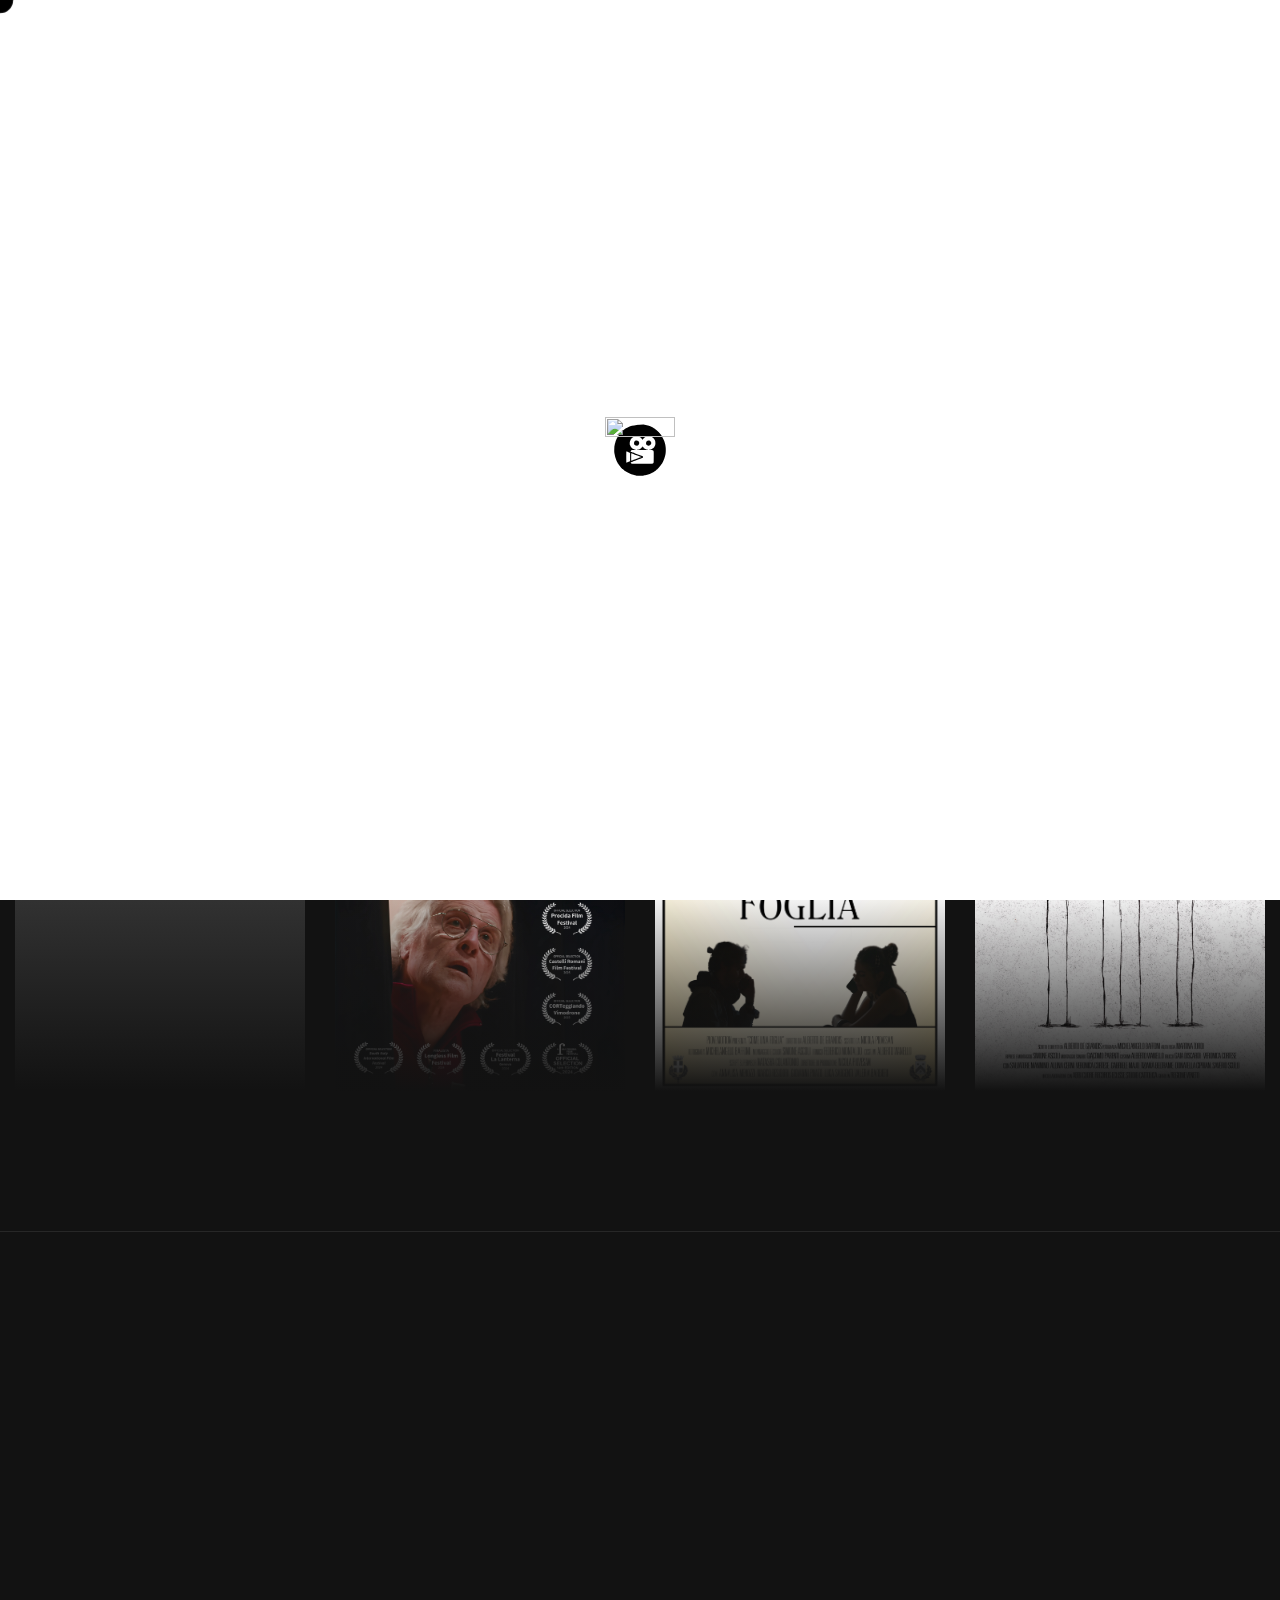
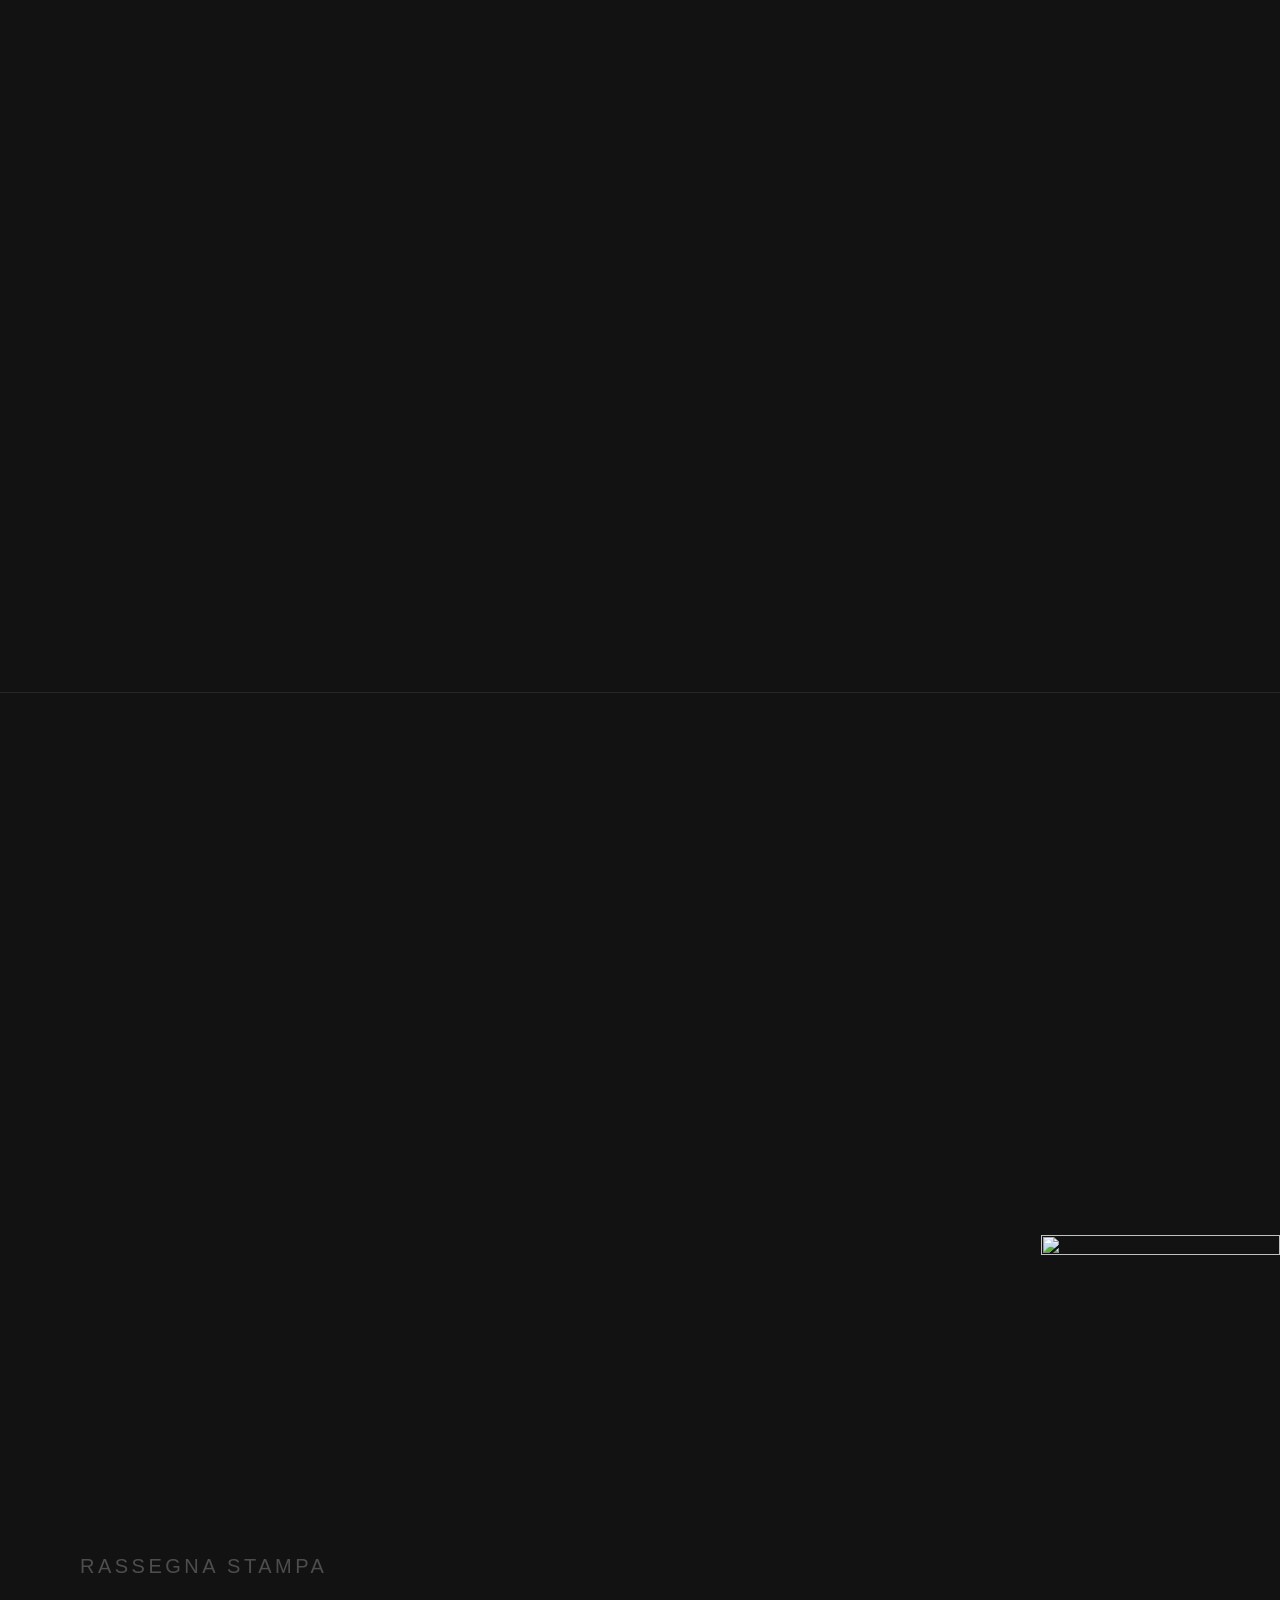
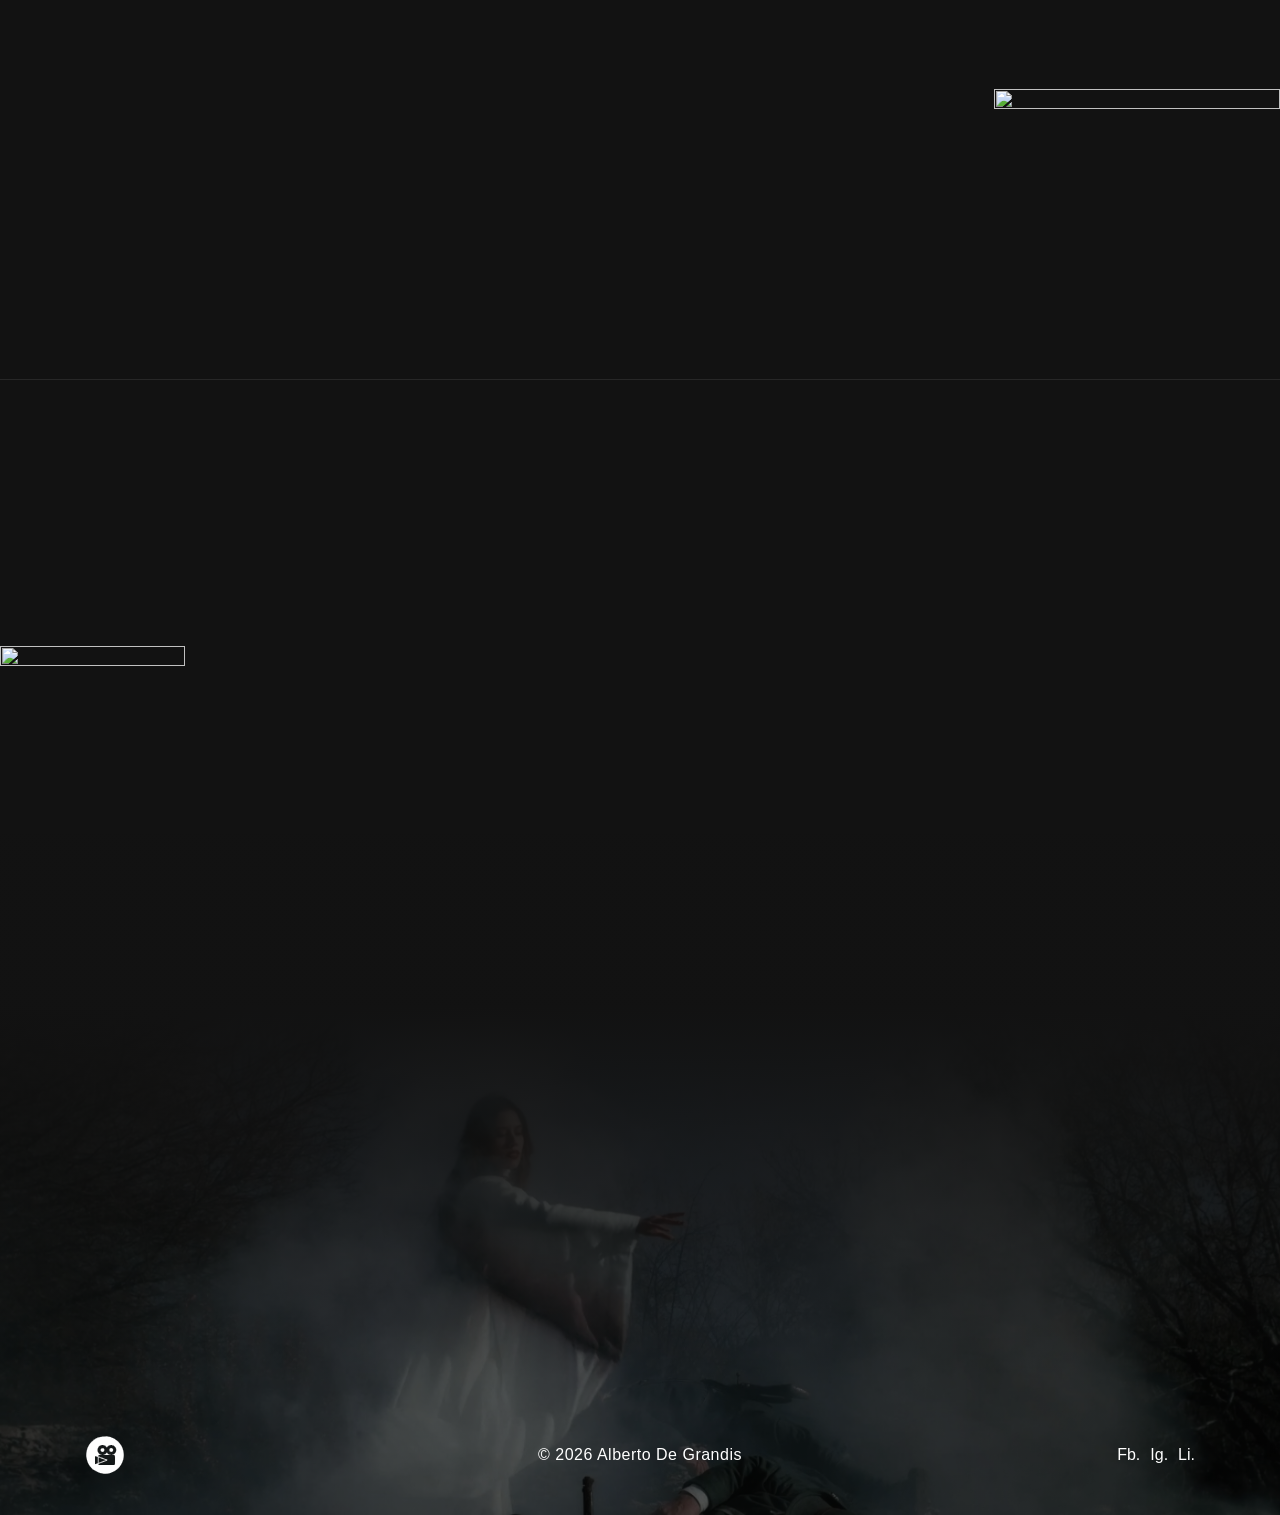
==== commit 03aa5e40: "fixed side menu" ====
--- a/index.html
+++ b/index.html
@@ -102,9 +102,9 @@
       <nav class="navbar" data-navbar>
 
         <div class="navbar-top">
-          <a href="#" class="logo">
+         <!-- <a href="#" class="logo">
             <img src="./assets/images/nav-logo.svg" width="140" height="40" alt="Alberto De Grandis home" class="img">
-          </a>
+          </a> -->
 
           <button class="nav-close-btn" aria-label="close menu" data-nav-toggler>
             <span class="span one"></span>
@@ -144,7 +144,7 @@
 
         <p class="navbar-text">
           Per collaborazioni
-          <a href="/cdn-cgi/l/email-protection#fc98999b8e9d9298958fd29f959299919dbc9b919d9590d29f9391" class="contact-link"><span class="__cf_email__" data-cfemail="e7838280958689838e94c9848e89828a86a7808a868e8bc984888a">[email&#160;protected]</span></a>
+<a href="mailto:degrandis.cinema@gmail.com" class="contact-link"> degrandis.cinema@gmail.com </a>
         </p>
 
       </nav>
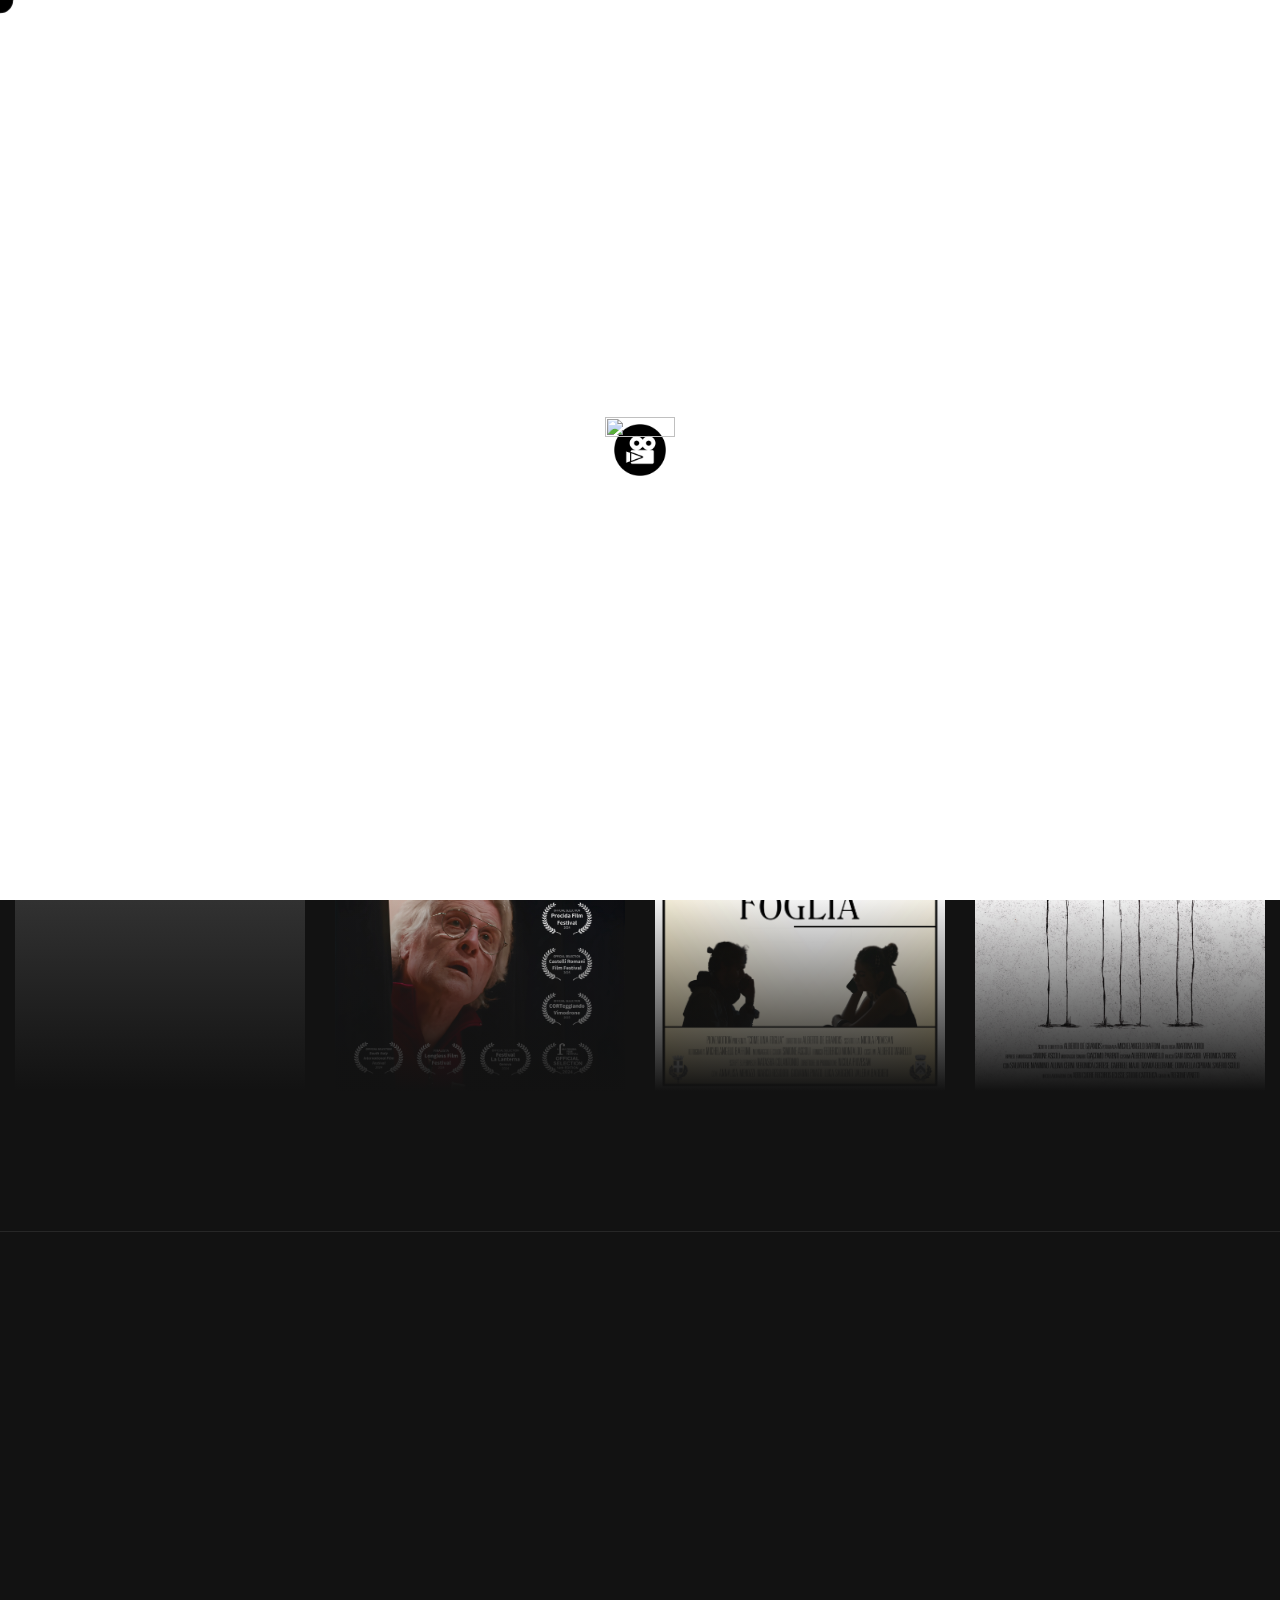
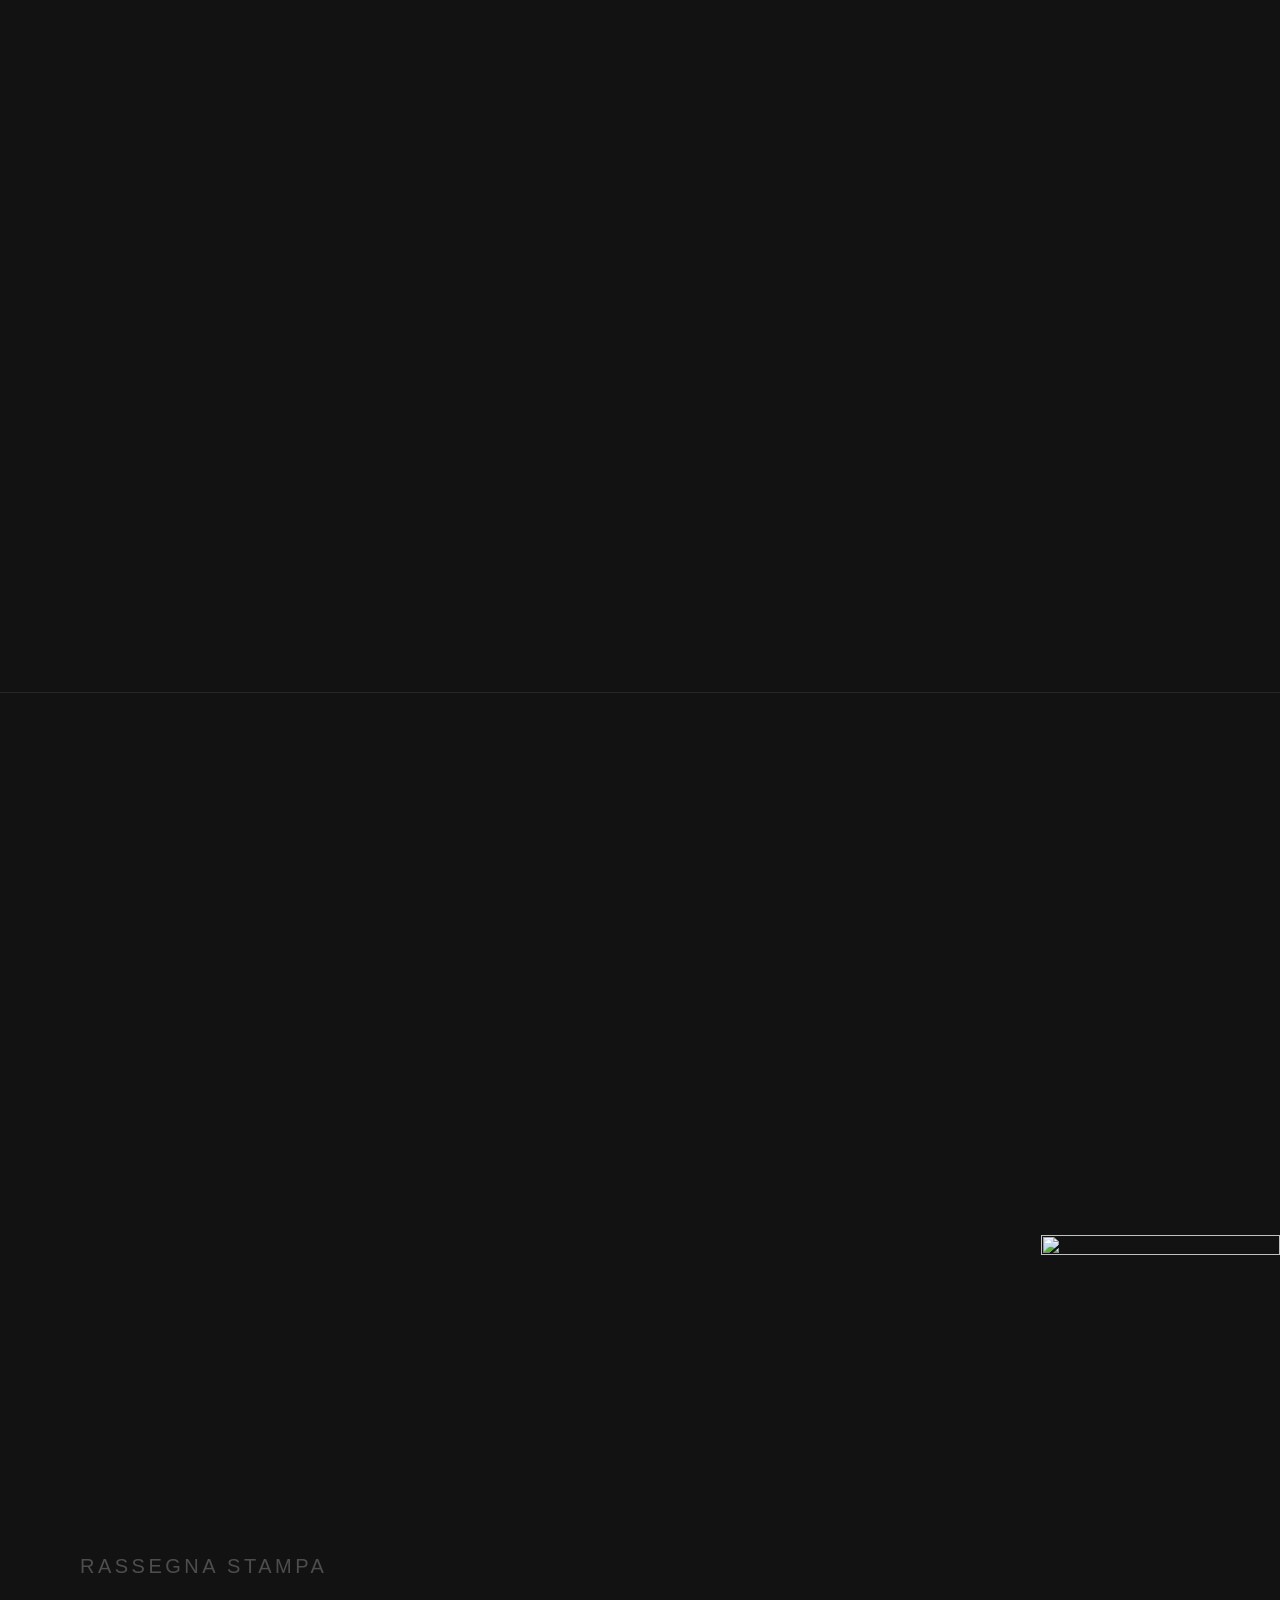
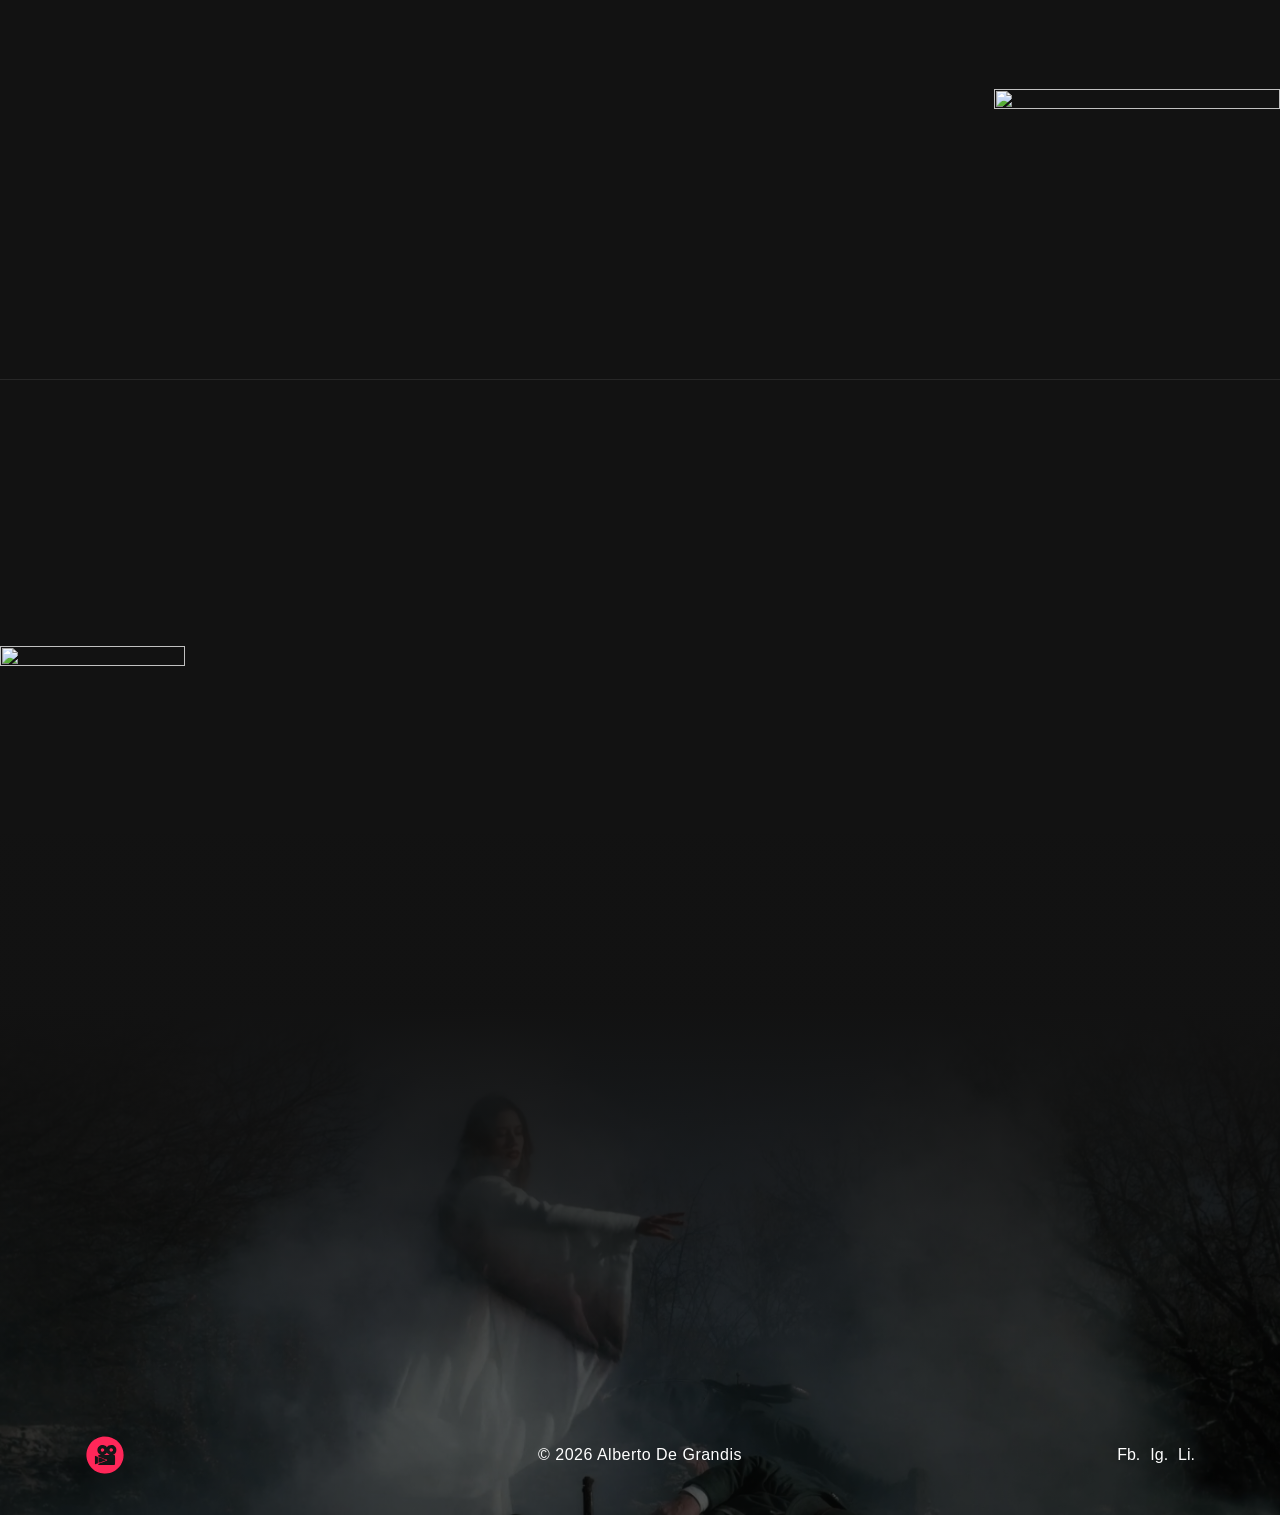
==== commit e910fca2: "frame change" ====
--- a/index.html
+++ b/index.html
@@ -36,6 +36,39 @@
       left: auto !important;
       width: 100% !important;
     }
+
+    /* immagine b sovrapposta ad a */
+    .gallery-img { margin: 0; }
+    .gallery-img-b {
+      position: absolute !important;
+      top: 0; left: 0;
+      width: 100%; height: 100%;
+      opacity: 0;
+      animation: switchImg 8s ease-in-out infinite;
+    }
+    .gallery-img-a {
+      animation: none;
+    }
+    .gallery-card:is(:hover, :focus-within) .gallery-img-b {
+      animation-play-state: paused;
+    }
+    @keyframes switchImg {
+      0%, 40% { opacity: 0; }
+      50%, 90% { opacity: 1; }
+      100% { opacity: 0; }
+    }
+
+    /* card-content e btn-icon sempre sopra */
+    .gallery-card .card-content,
+    .gallery-card .btn-icon {
+      z-index: 2;
+      opacity: 1 !important;
+      visibility: visible !important;
+      animation: none !important;
+      transition: none !important;
+      transform: none !important;
+    }
+
     @media (min-width: 992px) {
       .gallery-item { grid-template-columns: repeat(4, 1fr); }
     }
@@ -143,9 +176,11 @@
         <p class="navbar-title">Contatti</p>
 
         <p class="navbar-text">
-          Per collaborazioni
-<a href="mailto:degrandis.cinema@gmail.com" class="contact-link"> degrandis.cinema@gmail.com </a>
-        </p>
+  Per collaborazioni
+  <a href="mailto:degrandis.cinema@gmail.com" class="contact-link">
+    degrandis.cinema@gmail.com
+  </a>
+</p>
 
       </nav>
 
@@ -207,88 +242,92 @@
 
               <div class="gallery-card">
 
-                <figure class="card-banner img-holder has-before" style="--width: 450; --height: 625;">
-                  <img src="./assets/images/gallery-1.jpg" width="450" height="625" loading="lazy" alt="L'ospite"
-                    class="img-cover">
+                <figure class="card-banner img-holder has-before gallery-img gallery-img-a" style="--width: 450; --height: 625;">
+                  <img src="./assets/images/gallery-1a.jpg" width="450" height="625" loading="lazy" alt="L'ospite - locandina" class="img-cover">
+                </figure>
+
+                <figure class="card-banner img-holder has-before gallery-img gallery-img-b" style="--width: 450; --height: 625;">
+                  <img src="./assets/images/gallery-1b.jpg" width="450" height="625" loading="lazy" alt="L'ospite - frame" class="img-cover">
                 </figure>
 
                 <div class="card-content">
                   <h3 class="h6">
                     <a href="https://www.youtube.com/watch?v=1bbRCyQTlaw" target="_blank" rel="noopener" class="card-title">L'ospite</a>
                   </h3>
-
                   <span class="card-tag">2025 · Storico, Drammatico</span>
                 </div>
 
                 <a href="https://www.youtube.com/watch?v=1bbRCyQTlaw" target="_blank" rel="noopener" class="btn-icon">
-                  <img src="./assets/images/arrow-forward.svg" width="43" height="20" loading="lazy"
-                    alt="arrow-forward icon">
+                  <img src="./assets/images/arrow-forward.svg" width="43" height="20" loading="lazy" alt="arrow-forward icon">
                 </a>
 
               </div>
 
               <div class="gallery-card">
 
-                <figure class="card-banner img-holder has-before" style="--width: 450; --height: 625;">
-                  <img src="./assets/images/gallery-2.jpg" width="450" height="625" loading="lazy"
-                    alt="Grand Hotel" class="img-cover">
+                <figure class="card-banner img-holder has-before gallery-img gallery-img-a" style="--width: 450; --height: 625;">
+                  <img src="./assets/images/gallery-2a.jpg" width="450" height="625" loading="lazy" alt="Grand Hotel - locandina" class="img-cover">
+                </figure>
+
+                <figure class="card-banner img-holder has-before gallery-img gallery-img-b" style="--width: 450; --height: 625;">
+                  <img src="./assets/images/gallery-2b.jpg" width="450" height="625" loading="lazy" alt="Grand Hotel - frame" class="img-cover">
                 </figure>
 
                 <div class="card-content">
                   <h3 class="h6">
                     <a href="https://www.youtube.com/watch?v=1-WSKHJBJ_c" target="_blank" rel="noopener" class="card-title">Grand Hotel</a>
                   </h3>
-
                   <span class="card-tag">2023 · Commedia, Drammatico</span>
                 </div>
 
                 <a href="https://www.youtube.com/watch?v=1-WSKHJBJ_c" target="_blank" rel="noopener" class="btn-icon">
-                  <img src="./assets/images/arrow-forward.svg" width="43" height="20" loading="lazy"
-                    alt="arrow-forward icon">
+                  <img src="./assets/images/arrow-forward.svg" width="43" height="20" loading="lazy" alt="arrow-forward icon">
                 </a>
 
               </div>
 
               <div class="gallery-card">
 
-                <figure class="card-banner img-holder has-before" style="--width: 450; --height: 625;">
-                  <img src="./assets/images/gallery-3.jpg" width="450" height="625" loading="lazy" alt="Come una Foglia"
-                    class="img-cover">
+                <figure class="card-banner img-holder has-before gallery-img gallery-img-a" style="--width: 450; --height: 625;">
+                  <img src="./assets/images/gallery-3a.jpg" width="450" height="625" loading="lazy" alt="Come una Foglia - locandina" class="img-cover">
+                </figure>
+
+                <figure class="card-banner img-holder has-before gallery-img gallery-img-b" style="--width: 450; --height: 625;">
+                  <img src="./assets/images/gallery-3b.jpg" width="450" height="625" loading="lazy" alt="Come una Foglia - frame" class="img-cover">
                 </figure>
 
                 <div class="card-content">
                   <h3 class="h6">
                     <a href="https://www.imdb.com/it/title/tt36413419/?ref_=nm_ov_bio_lk" target="_blank" rel="noopener" class="card-title">Come una Foglia</a>
                   </h3>
-
                   <span class="card-tag">2024 · Romantico, LGBT+</span>
                 </div>
 
                 <a href="https://www.imdb.com/it/title/tt36413419/?ref_=nm_ov_bio_lk" target="_blank" rel="noopener" class="btn-icon">
-                  <img src="./assets/images/arrow-forward.svg" width="43" height="20" loading="lazy"
-                    alt="arrow-forward icon">
+                  <img src="./assets/images/arrow-forward.svg" width="43" height="20" loading="lazy" alt="arrow-forward icon">
                 </a>
 
               </div>
 
               <div class="gallery-card">
 
-                <figure class="card-banner img-holder has-before" style="--width: 450; --height: 625;">
-                  <img src="./assets/images/gallery-4.jpg" width="450" height="625" loading="lazy" alt="Variazioni, Opera Ultima"
-                    class="img-cover">
+                <figure class="card-banner img-holder has-before gallery-img gallery-img-a" style="--width: 450; --height: 625;">
+                  <img src="./assets/images/gallery-4a.jpg" width="450" height="625" loading="lazy" alt="Variazioni, Opera Ultima - locandina" class="img-cover">
+                </figure>
+
+                <figure class="card-banner img-holder has-before gallery-img gallery-img-b" style="--width: 450; --height: 625;">
+                  <img src="./assets/images/gallery-4b.jpg" width="450" height="625" loading="lazy" alt="Variazioni, Opera Ultima - frame" class="img-cover">
                 </figure>
 
                 <div class="card-content">
                   <h3 class="h6">
                     <a href="https://www.youtube.com/watch?v=bDabffgf13w" target="_blank" rel="noopener" class="card-title">Variazioni, Opera Ultima</a>
                   </h3>
-
                   <span class="card-tag">2022 · Drammatico, Noir</span>
                 </div>
 
                 <a href="https://www.youtube.com/watch?v=bDabffgf13w" target="_blank" rel="noopener" class="btn-icon">
-                  <img src="./assets/images/arrow-forward.svg" width="43" height="20" loading="lazy"
-                    alt="arrow-forward icon">
+                  <img src="./assets/images/arrow-forward.svg" width="43" height="20" loading="lazy" alt="arrow-forward icon">
                 </a>
 
               </div>
@@ -665,7 +704,7 @@
           Collaborazioni o proposte di lavoro? Scrivimi!
         </h2>
 
-        <a href="mailto:degrandis.cinema@gmail.com" class="btn-icon" data-reveal>
+        <a href="/cdn-cgi/l/email-protection#d5b1b0b2a7b4bbb1bca6fbb6bcbbb0b8b495b2b8b4bcb9fbb6bab8" class="btn-icon" data-reveal>
           <img src="./assets/images/arrow-forward.svg" width="43" height="20" loading="lazy" alt="arrow-forward icon">
         </a>
 
